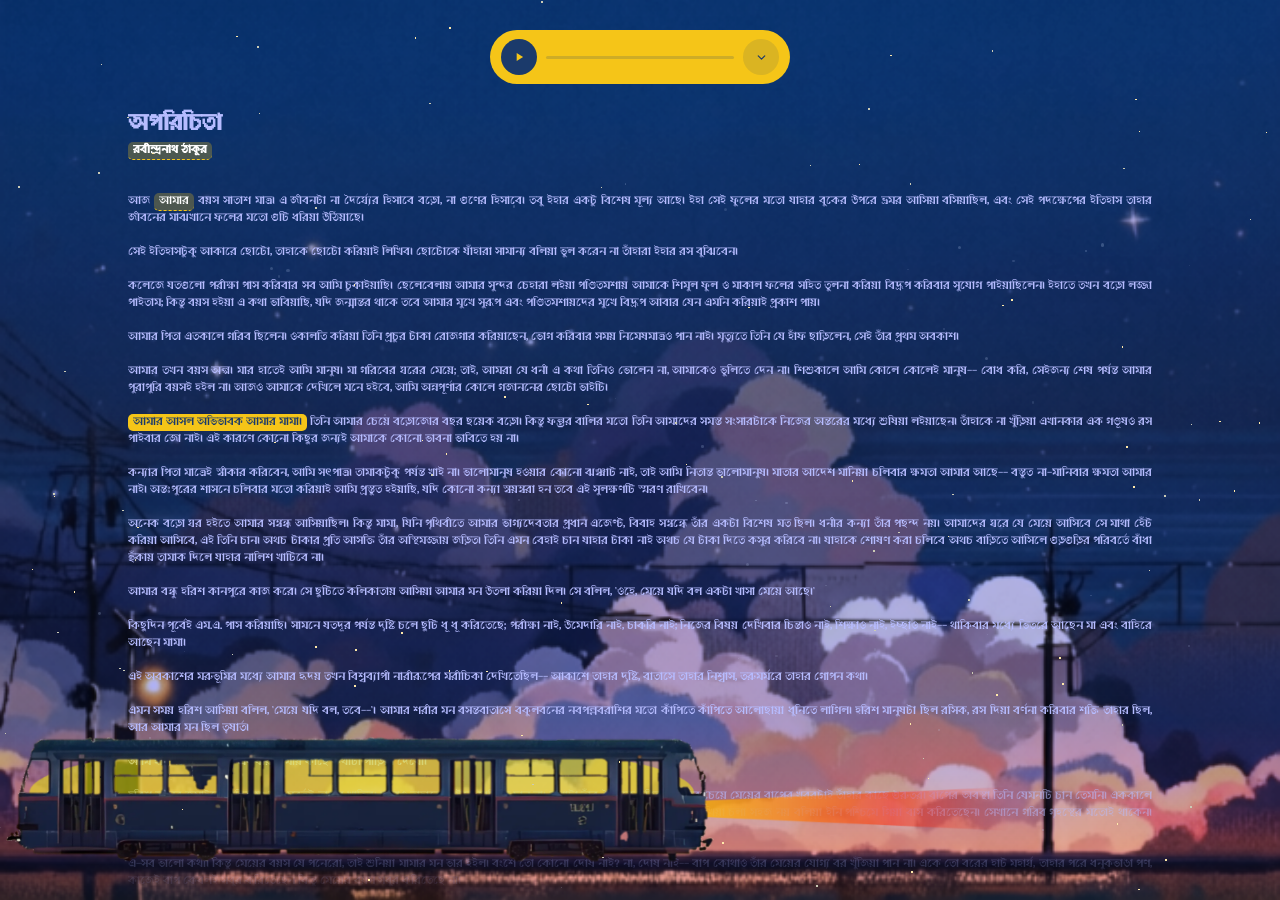
==== nddn.html @ 33e948c6 "updateA" ====
<!DOCTYPE html>
<html lang="en">

<head>
  <meta charset="UTF-8">
  <meta name="viewport" content="width=device-width, initial-scale=1.0">
  <title>Midnight Train</title>
  <link rel="stylesheet" href="cbbl.css">
  
  
  <style>
    * {
      -webkit-tap-highlight-color: transparent;
    }
    
    /* ── ISLAND ── */
    .island {
      position: fixed;
      z-index: 192939;
      width: 300px;
      background: #F5C518;
      border-radius: 28px;
      padding: 9px 11px;
      overflow: hidden;
      left: 50%;
      transform: translateX(-50%);
      margin-top: 30px;
    }
    
    .row {
      display: flex;
      align-items: center;
      gap: 9px;
    }
    
    .play-btn {
      width: 36px;
      height: 36px;
      border-radius: 50%;
      background: #1B3A6B;
      border: none;
      cursor: pointer;
      display: flex;
      align-items: center;
      justify-content: center;
      flex-shrink: 0;
      transition: transform 0.15s;
    }
    
    .play-btn:active {
      transform: scale(0.92);
    }
    
    .play-btn svg {
      width: 14px;
      height: 14px;
      fill: #F5C518;
    }
    
    .prog {
      flex: 1;
      cursor: pointer;
      padding: 8px 0;
    }
    
    .track {
      height: 3px;
      background: rgba(27, 58, 107, 0.18);
      border-radius: 999px;
      position: relative;
    }
    
    .fill {
      height: 100%;
      width: 0%;
      background: #1B3A6B;
      border-radius: 999px;
      position: relative;
      transition: width 0.1s linear;
    }
    
    .fill::after {
      content: '';
      position: absolute;
      right: -5px;
      top: 50%;
      transform: translateY(-50%);
      width: 10px;
      height: 10px;
      background: #1B3A6B;
      border-radius: 50%;
      opacity: 0;
      transition: opacity 0.2s;
    }
    
    .prog:hover .fill::after {
      opacity: 1;
    }
    
    .expand-btn {
      width: 36px;
      height: 36px;
      border-radius: 50%;
      background: rgba(27, 58, 107, 0.12);
      border: none;
      cursor: pointer;
      display: flex;
      align-items: center;
      justify-content: center;
      flex-shrink: 0;
      transition: background 0.2s;
    }
    
    .expand-btn:hover {
      background: rgba(27, 58, 107, 0.2);
    }
    
    .expand-btn svg {
      width: 13px;
      height: 13px;
      fill: none;
      stroke: #1B3A6B;
      stroke-width: 2.2;
      stroke-linecap: round;
      stroke-linejoin: round;
      transition: transform 0.45s cubic-bezier(0.4, 0, 0.2, 1);
    }
    
    .island.expanded .expand-btn svg {
      transform: rotate(180deg);
    }
    
    /* lyrics panel */
    .lyrics-panel {
      
      
      display: grid;
      grid-template-rows: 0fr;
      opacity: 0;
      margin-top: 0;
      transition:
        grid-template-rows 0.4s ease,
        opacity 0.35s ease,
        margin-top 0.4s ease;
    }
    
    .lyrics-panel-inner {
      overflow: hidden;
      text-align: center;
      
    }
    
    
    .island.expanded .lyrics-panel {
      grid-template-rows: 1fr;
      opacity: 1;
      margin-top: 12px;
      
    }
    
    .meta-row {
      display: flex;
      justify-content: space-between;
      align-items: baseline;
      margin-bottom: 10px;
    }
    
    .track-title {
      font-size: 12px;
      font-weight: 400;
      color: #1B3A6B;
      letter-spacing: 0.03em;
      max-width: 160px;
      white-space: nowrap;
      overflow: hidden;
      text-overflow: ellipsis;
    }
    
    .times {
      font-size: 10px;
      font-weight: 300;
      color: rgba(27, 58, 107, 0.5);
      letter-spacing: 0.04em;
      white-space: nowrap;
    }
    
    .sep {
      height: 1px;
      background: rgba(27, 58, 107, 0.14);
      margin-bottom: 11px;
    }
    
    .lyric-line {
      margin: 0;
      padding: 0;
      
      font-size: 12px;
      font-weight: 300;
      line-height: 1.25;
      color: rgba(27, 58, 107, 0.3);
      transition: color 0.3s, transform 0.3s;
    }
    
    .lyric-line.past {
      color: rgba(27, 58, 107, 0.5);
    }
    
    .lyric-line.active {
      color: #1B3A6B;
      font-weight: 400;
      transform: translateX(3px);
    }
  </style>
  
  
  <style>
    ::selection {
      background: yellow;
      /* highlight background color */
      color: blue;
      z-index: 6666666;
      /* selected text color */
    }
    
    * {
      scrollbar-width: none;
      /* Firefox */
      -ms-overflow-style: none;
      /* Old Edge */
    }
    
    *::-webkit-scrollbar {
      display: none;
      /* Chrome, Safari, Edge */
    }
    
    
    @font-face {
      font-family: 'nor';
      src: url('nor.ttf') format('truetype');
      font-weight: normal;
      font-style: normal;
    }
    
    @font-face {
      font-family: 'itl';
      src: url('itl.ttf') format('truetype');
      font-weight: normal;
      font-style: normal;
    }
    
    * {
      margin: 0;
      padding: 0;
      box-sizing: border-box;
    }
    
    html,
    body {
      font-family: "nor";
      width: 100%;
      height: 100%;
      overflow: scroll;
      background: url('scene.png') bottom center / cover no-repeat;
      
    }
    
    
    
    /* Dreamy overlay layers */
    .dream-veil {
      position: fixed;
      inset: 0;
      background: linear-gradient(to bottom, blue 80%, red);
      opacity: 0.3;
      mix-blend-mode: darken;
      pointer-events: none;
      z-index: 1;
      
    }
    
    
    
    
    
    
    .moon-glow {
      position: fixed;
      bottom: 62%;
      right: 3%;
      width: 180px;
      height: 180px;
      border-radius: 50%;
      background: radial-gradient(circle, 0%, rgba(200, 220, 255, 0.07) 50%, transparent 75%);
      animation: moonPulse 4s ease-in-out infinite;
      pointer-events: none;
      z-index: 2;
      b
    }
    
    @keyframes moonPulse {
      
      0%,
      100% {
        transform: scale(1);
        opacity: 0.8;
      }
      
      50% {
        transform: scale(1.12);
        opacity: 1;
      }
    }
    
    /* ── FIREFLIES ─────────────────────────────────────────────── */
    .firefly-layer {
      position: fixed;
      inset: 0;
      z-index: 3;
      pointer-events: none;
    }
    
    .firefly {
      position: absolute;
      width: 1.5px;
      height: 1.5px;
      image-rendering: pixelated;
      animation:
        fireflyBlink var(--blink-dur, 2s) var(--blink-delay, 0s) ease-in-out infinite,
        fireflyDrift var(--drift-dur, 20s) var(--drift-delay, 0s) linear infinite;
    }
    
    @keyframes fireflyBlink {
      
      0%,
      100% {
        opacity: 0;
      }
      
      50% {
        opacity: var(--max-alpha, 0.9);
      }
    }
    
    @keyframes fireflyDrift {
      0% {
        transform: translate(0, 0);
      }
      
      25% {
        transform: translate(var(--dx1, 64px), var(--dy1, -12px));
      }
      
      50% {
        transform: translate(var(--dx2, -40px), var(--dy2, 20px));
      }
      
      75% {
        transform: translate(var(--dx3, 96px), var(--dy3, 8px));
      }
      
      100% {
        transform: translate(0, 0);
      }
    }
    
    /* ── DUST MOTES ────────────────────────────────────────────── */
    .mote-layer {
      position: fixed;
      inset: 0;
      z-index: 2;
      pointer-events: none;
    }
    
    .mote {
      position: absolute;
      border-radius: 50%;
      background: rgba(200, 220, 255, var(--base-alpha, 0.18));
      animation:
        moteRise var(--rise-dur, 18s) var(--rise-delay, 0s) linear infinite,
        moteSway var(--sway-dur, 5s) var(--sway-delay, 0s) ease-in-out infinite,
        moteFade var(--fade-dur, 4s) var(--fade-delay, 0s) ease-in-out infinite;
    }
    
    @keyframes moteRise {
      from {
        transform: translateY(0);
      }
      
      to {
        transform: translateY(calc(-1 * var(--rise-dist, 100vh)));
      }
    }
    
    @keyframes moteSway {
      
      0%,
      100% {
        margin-left: 0;
      }
      
      50% {
        margin-left: var(--sway-amp, 6px);
      }
    }
    
    @keyframes moteFade {
      
      0%,
      100% {
        opacity: 0.15;
      }
      
      50% {
        opacity: var(--max-alpha, 0.35);
      }
    }
    
    
    .xyz {
      color: #B6BCFF;
      z-index: 2;
      position: fixed;
      overflow: scroll;
      width: 80%;
      margin: auto;
      height: calc(100vh - 40px);
      font-weight: lighter;
      text-align: justify;
      font-size: 12px;
      bottom: 0%;
      left: 50%;
      transform: translateX(-50%);
      
      
      
      -webkit-mask-image: linear-gradient(to bottom, #DADAFF 80%, #DADAFF00);
      mask-image: linear-gradient(to bottom, #DADAFF 80%, #DADAFF00);
      /*
      background: linear-gradient(to bottom, #DADAFF 80%, #DADAFF00);
      
 
      background-attachment: fixed;
      
      -webkit-background-clip: text;
      -webkit-text-fill-color: transparent;
      */
    }
    
    
    span.highlight {
      background: #F5C518;
      color: #1B3A6B;
      padding: 0px 5px 0px 5px;
      border-radius: 5px;
    }
    
    
    
    .train {
      position: fixed;
      /* important: relative to screen */
      z-index: 3;
      bottom: 0.3%;
      
      
      pointer-events: none;
      width: 80vw;
      
      animation: moveAcross 7.5s ease-in infinite;
      animation-delay: 0s;
      
      
      
    }
    
    
    
    
    /* animation */
    @keyframes moveAcross {
      0% {
        /*  left: 0%;*/
        transform: translateX(-100vw);
      }
      
      100% {
        /*   left: 100%;*/
        transform: translateX(100vw);
      }
    }
    
    
    #track {
      width: 100vw;
      position: fixed;
      bottom: 0px;
      pointer-events: none;
      
    }
    
    #char_img_left {
      filter: drop-shadow(0px 0px 10px white);
      
      
      position: fixed;
      z-index: 999999;
      width: 150px;
      top: 60%;
      left: -100px;
      
      transition: left 0.5s ease;
    }
    
    #char_img_left.show {
      left: 0px;
    }
    
    .cbbl {
      position: fixed;
      z-index: 999999984;
      width: 80vw;
      height: 100px;
      left: 50%;
      transform: translateX(-50%);
      bottom: 30%;
      transition: 0.5s all ease;
      opacity: 00;
      pointer-events: none;
    }
    
    .cbbl.show {
      opacity: 1;
      bottom: 42.5%;
      pointer-events: auto;
    }
    
    .cbbl div {
      text-align: justify;
      font-size: 12.5px;
      line-height: 1.25;
      height: 100%;
      overflow: scroll;
      padding: 10px;
    }
    
    
    
    span.char {
      background: #F5C51844;
      color: white;
      padding: 0px 5px;
      border-radius: 5px;
      border-bottom: 1px dashed #F5C518;
      transition: 0.25s all ease;
    }
    
    span.char:hover {
      background: #F5C51888;
      
    }
  </style>
</head>

<body>
  
  <div class="island" id="island">
    <div class="row">
      <button class="play-btn" id="playBtn">
        <svg viewBox="0 0 24 24" id="playIcon">
          <path d="M8 5v14l11-7z" />
        </svg>
      </button>
      <div class="prog" id="prog">
        <div class="track">
          <div class="fill" id="fill"></div>
        </div>
      </div>
      <button class="expand-btn" id="expandBtn">
        <svg viewBox="0 0 24 24">
          <polyline points="6 9 12 15 18 9" />
        </svg>
      </button>
    </div>
    
    <div class="lyrics-panel">
      <div class="lyrics-panel-inner">
        <div class="meta-row">
          <span class="track-title" id="trackTitle">অপরিচিতা তুমি</span>
          <span class="times"><span id="timeCurrent">0:00</span> / <span id="timeTotal">0:00</span></span>
        </div>
        <div class="sep"></div>
        
        <div class="lyric-line" data-time="23">এই ব্যস্ত ভিড়ে, অচেনা এক মুখ,</div>
        <div class="lyric-line" data-time="29">ভিড় ঠেলে হেঁটে যাওয়া, হালকা রোদ্দুর।</div>
        <div class="lyric-line" data-time="34">চায়ের কাপে ধোঁয়া, জানালার ওপারে,</div>
        <div class="lyric-line" data-time="39">কার সাথে কথা বলো, চেনা কি আদরে?</div>
        
        <div class="lyric-line" data-time="44">পথ চলতে চোখে পড়া, একজোড়া চোখ,</div>
        <div class="lyric-line" data-time="50">নাম না জানা কারোর, থাকুক না শোক।</div>
        <div class="lyric-line" data-time="55">অপরিচিতা তুমি, অজানা সে সুর,</div>
        <div class="lyric-line" data-time="59">তবু কেন মনে হয়, কত কাছে দূর?</div>
        
        <div class="lyric-line" data-time="64">হয়তো বা দেখা হবে, অন্য কোনো ক্ষণে,</div>
        <div class="lyric-line" data-time="69">এই শহরের ভিড়ে, চেনা আলাপনে।</div>
        <div class="lyric-line" data-time="99">অপরিচিতা তুমি, অজানা সে সুর,</div>
        <div class="lyric-line" data-time="104">তবু কেন মনে হয়, কত কাছে দূর?</div>
        
        <div class="lyric-line" data-time="109">হাতের ব্যাগে তোমার, পুরোনো সে বই,</div>
        <div class="lyric-line" data-time="113">কোন লেখকের স্বপ্নে, তুমিও কি সই?</div>
        <div class="lyric-line" data-time="118">হঠাৎ বাসের ব্রেক, কাঁধ ছুঁয়ে যায়,</div>
        <div class="lyric-line" data-time="123">অজান্তে হাসি ফোটে, চেনা ভাবনায়।</div>
        
        <div class="lyric-line" data-time="129">সময় থমকে আছে, এইটুকু শুধু,</div>
        <div class="lyric-line" data-time="133">নীরবতার ভাষায়, গড়েছো কি জাদু?</div>
        <div class="lyric-line" data-time="138">ভিড় সরে যায়, তুমিও হারাও,</div>
        <div class="lyric-line" data-time="144">হয়তো বা মনে মনে, গান গেয়ে যাও।</div>
        
        <div class="lyric-line" data-time="155">তবুও কি রেশ থাকে, ওই চোখে চোখে?</div>
        <div class="lyric-line" data-time="164">অচেনা এ গল্প, থাক না আলোকে।</div>
        <div class="lyric-line" data-time="">থাক না আলোকে... (অচেনা এ গল্প)।</div>
        <h1>~</h1>
      </div>
    </div>
  </div>
  
  <audio autoplay id="audio" src="/musics/oporichita/bhirer_majhe_ochena.mp3"></audio>
  
  <div class="cbbl" id="char_msg_a">
    <div>
      HDI হররোজ মনে হয় না তুমি এমন আমার মনে
      
      আমি নজরুল ইসলাম, আমার দিয়ে দিন পর দিন পর দিন কোনো ধরে নিয়ে কথা আমি আমার জন্য মনে হয় মনে হয় না তুমি এমন আমার মনে জন্য খায় না এটা কেন এমন পানি যে থেকে শুরু বের হবা পারে এমন হাদি
    </div>
  </div>
  
  <img src="" alt="" id="char_img_left" />
  
  
  <img src="/images/oporichita/track.png" alt="" id="track" />
  <img src="train.png" class="train" />
  <div class="xyz">
    <br><br><br><br>
    <h1>অপরিচিতা</h1>
    <h4><span onclick="toggleImg(this,'rabindranath_tagore')" class="char">রবীন্দ্রনাথ ঠাকুর</span></h4>
    <br><br>
    <p>
      আজ <span onclick="toggleImg(this,'anupom')" class="char">আমার</span> বয়স সাতাশ মাত্র। এ জীবনটা না দৈর্ঘ্যের হিসাবে বড়ো, না গুণের হিসাবে। তবু ইহার একটু বিশেষ মূল্য আছে। ইহা সেই ফুলের মতো যাহার বুকের উপরে ভ্রমর আসিয়া বসিয়াছিল, এবং সেই পদক্ষেপের ইতিহাস তাহার জীবনের মাঝখানে ফলের মতো গুটি ধরিয়া উঠিয়াছে।
      <br><br>
      
      সেই ইতিহাসটুকু আকারে ছোটো, তাহাকে ছোটো করিয়াই লিখিব। ছোটোকে যাঁহারা সামান্য বলিয়া ভুল করেন না তাঁহারা ইহার রস বুঝিবেন।
      <br><br>
      কলেজে যতগুলো পরীক্ষা পাস করিবার সব আমি চুকাইয়াছি। ছেলেবেলায় আমার সুন্দর চেহারা লইয়া পণ্ডিতমশায় আমাকে শিমুল ফুল ও মাকাল ফলের সহিত তুলনা করিয়া বিদ্রূপ করিবার সুযোগ পাইয়াছিলেন। ইহাতে তখন বড়ো লজ্জা পাইতাম; কিন্তু বয়স হইয়া এ কথা ভাবিয়াছি, যদি জন্মান্তর থাকে তবে আমার মুখে সুরূপ এবং পণ্ডিতমশায়দের মুখে বিদ্রূপ আবার যেন এমনি করিয়াই প্রকাশ পায়।
      <br><br>
      আমার পিতা এতকালে গরিব ছিলেন। ওকালতি করিয়া তিনি প্রচুর টাকা রোজগার করিয়াছেন, ভোগ করিবার সময় নিমেষমাত্রও পান নাই। মৃত্যুতে তিনি যে হাঁফ ছাড়িলেন, সেই তাঁর প্রথম অবকাশ।
      <br><br>
      আমার তখন বয়স অল্প। মার হাতেই আমি মানুষ। মা গরিবের ঘরের মেয়ে; তাই, আমরা যে ধনী এ কথা তিনিও ভোলেন না, আমাকেও ভুলিতে দেন না। শিশুকালে আমি কোলে কোলেই মানুষ-- বোধ করি, সেইজন্য শেষ পর্যন্ত আমার পুরাপুরি বয়সই হইল না। আজও আমাকে দেখিলে মনে হইবে, আমি অন্নপূর্ণার কোলে গজাননের ছোটো ভাইটি।
      <br><br>
      <span class="highlight">আমার আসল অভিভাবক আমার মামা।</span> তিনি আমার চেয়ে বড়োজোর বছর ছয়েক বড়ো। কিন্তু ফল্গুর বালির মতো তিনি আমাদের সমস্ত সংসারটাকে নিজের অন্তরের মধ্যে শুষিয়া লইয়াছেন। তাঁহাকে না খুঁড়িয়া এখানকার এক গণ্ডূষও রস পাইবার জো নাই। এই কারণে কোনো কিছুর জন্যই আমাকে কোনো ভাবনা ভাবিতে হয় না।
      <br><br>
      কন্যার পিতা মাত্রেই স্বীকার করিবেন, আমি সৎপাত্র। তামাকটুকু পর্যন্ত খাই না। ভালোমানুষ হওয়ার কোনো ঝঞ্ঝাট নাই, তাই আমি নিতান্ত ভালোমানুষ। মাতার আদেশ মানিয়া চলিবার ক্ষমতা আমার আছে-- বস্তুত না-মানিবার ক্ষমতা আমার নাই। অন্তঃপুরের শাসনে চলিবার মতো করিয়াই আমি প্রস্তুত হইয়াছি, যদি কোনো কন্যা স্বয়ম্বরা হন তবে এই সুলক্ষণটি স্মরণ রাখিবেন।
      <br><br>
      অনেক বড়ো ঘর হইতে আমার সম্বন্ধ আসিয়াছিল। কিন্তু মামা, যিনি পৃথিবীতে আমার ভাগ্যদেবতার প্রধান এজেণ্ট, বিবাহ সম্বন্ধে তাঁর একটা বিশেষ মত ছিল। ধনীর কন্যা তাঁর পছন্দ নয়। আমাদের ঘরে যে মেয়ে আসিবে সে মাথা হেঁট করিয়া আসিবে, এই তিনি চান। অথচ টাকার প্রতি আসক্তি তাঁর অস্থিমজ্জায় জড়িত। তিনি এমন বেহাই চান যাহার টাকা নাই অথচ যে টাকা দিতে কসুর করিবে না। যাহাকে শোষণ করা চলিবে অথচ বাড়িতে আসিলে গুড়গুড়ির পরিবর্তে বাঁধা হুঁকায় তামাক দিলে যাহার নালিশ খাটিবে না।
      <br><br>
      আমার বন্ধু হরিশ কানপুরে কাজ করে। সে ছুটিতে কলিকাতায় আসিয়া আমার মন উতলা করিয়া দিল। সে বলিল, 'ওহে, মেয়ে যদি বল একটা খাসা মেয়ে আছে।'
      <br><br>
      কিছুদিন পূর্বেই এম.এ. পাস করিয়াছি। সামনে যতদূর পর্যন্ত দৃষ্টি চলে ছুটি ধূ ধূ করিতেছে; পরীক্ষা নাই, উমেদারি নাই, চাকরি নাই; নিজের বিষয় দেখিবার চিন্তাও নাই, শিক্ষাও নাই, ইচ্ছাও নাই-- থাকিবার মধ্যে ভিতরে আছেন মা এবং বাহিরে আছেন মামা।
      <br><br>
      এই অবকাশের মরুভূমির মধ্যে আমার হৃদয় তখন বিশ্বব্যাপী নারীরূপের মরীচিকা দেখিতেছিল-- আকাশে তাহার দৃষ্টি, বাতাসে তাহার নিশ্বাস, তরুমর্মরে তাহার গোপন কথা।
      <br><br>
      এমন সময় হরিশ আসিয়া বলিল, 'মেয়ে যদি বল, তবে--'। আমার শরীর মন বসন্তবাতাসে বকুলবনের নবপল্লবরাশির মতো কাঁপিতে কাঁপিতে আলোছায়া ধুনিতে লাগিল। হরিশ মানুষটা ছিল রসিক, রস দিয়া বর্ণনা করিবার শক্তি তাহার ছিল, আর আমার মন ছিল তৃষার্ত।
      <br><br>
      আমি হরিশকে বলিলাম, 'একবার মামার কাছে কথাটা পাড়িয়া দেখো।'
      <br><br>
      হরিশ আসর জমাইতে অদ্বিতীয়। তাই সবর্ত্রই তাহার খাতির। মামাও তাহাকে পাইলে ছাড়িতে চান না। কথাটা তাঁর বৈঠকে উঠিল। মেয়ের চেয়ে মেয়ের বাপের খবরটাই তাঁহার কাছে গুরুতর। বাপের অবস্থা তিনি যেমনটি চান তেমনি। এককালে ইহাদের বংশে লক্ষ্মীর মঙ্গলঘট ভরা ছিল। এখন তাহা শূন্য বলিলেই হয়, অথচ তলায় সামান্য কিছু বাকি আছে। দেশে বংশমর্যাদা রাখিয়া চলা সহজ নয় বলিয়া ইনি পশ্চিমে গিয়া বাস করিতেছেন। সেখানে গরিব গৃহস্থের মতোই থাকেন। একটি মেয়ে ছাড়া তাঁর আর নাই। সুতরাং তাহারই পশ্চাতে লক্ষ্মীর ঘটটি একবারে উপুড় করিয়া দিতে দ্বিধা হইবে না।
      <br><br>
      এ-সব ভালো কথা। কিন্তু মেয়ের বয়স যে পনেরো, তাই শুনিয়া মামার মন ভার হইল। বংশে তো কোনো দোষ নাই? না, দোষ নাই-- বাপ কোথাও তাঁর মেয়ের যোগ্য বর খুঁজিয়া পান না। একে তো বরের হাট মহার্ঘ, তাহার পরে ধনুকভাঙা পণ, কাজেই বাপ কেবলই সবুর করিতেছেন কিন্তু মেয়ের বয়স সবুর করিতেছে না।
      <br><br>
      যাই হোক, হরিশের সরস রসনার গুণ আছে। মামার মন নরম হইল। বিবাহের ভূমিকা-অংশটা নির্বিঘ্নে সমাধা হইয়া গেল। কলিকাতার বাহিরে বাকি যে পৃথিবীটা আছে সমস্তটাকেই মামা আণ্ডামান দ্বীপের অন্তর্গত বলিয়া জানেন। জীবনে একবার বিশেষ কাজে তিনি কোন্নগর পর্যন্ত গিয়াছিলেন। মামা যদি মনু হইতেন তবে তিনি হাবড়ার পুল বার হওয়াটাকে তাঁহার সংহিতায় একেবারে নিষেধ করিয়া দিতেন। মনের মধ্যে ইচ্ছা ছিল, নিজের চোখে মেয়ে দেখিয়া আসিব। সাহস করিয়া প্রস্তাব করিতে পারিলাম না।
      <br><br>
      কন্যাকে আশীর্বাদ করিবার জন্য যাহাকে পাঠানো হইল সে আমাদের বিনুদাদা, আমার পিস্‌তুতো ভাই। তাহার মত, রুচি এবং দক্ষতার 'পরে আমি ষোল-আনা নির্ভর করিতে পারি। বিনুদা ফিরিয়া আসিয়া বলিলেন, 'মন্দ নয় হে! খাঁটি সোনা বটে।'
      <br><br>
      বিনুদাদার ভাষাটা অত্যন্ত আঁট। যেখানে আমরা বলি 'চমৎকার', সেখানে তিনি বলেন 'চলনসই'। অতএব বুঝিলাম, আমরা ভাগ্যে প্রজাপতির সঙ্গে পঞ্চশরের কোনো বিরোধ নাই।
    </p>
    
  </div>
  
  
  
  
  <div class="dream-veil"></div>
  <div class="moon-glow"></div>
  
  <!-- CSS fireflies -->
  <div class="firefly-layer" id="fireflyLayer"></div>
  
  <!-- CSS dust motes -->
  <div class="mote-layer" id="moteLayer"></div>
  
  <script>
    // ── FIREFLIES ─────────────────────────────────────────────────────
    const palette = [
      '#CBCBB5', '#CBCBB5', '#FFE9A9', '#FFE9A9'
    ];
    
    const fireflyLayer = document.getElementById('fireflyLayer');
    
    for (let i = 0; i < 100; i++) {
      const el = document.createElement('div');
      el.className = 'firefly';
      
      const x = (Math.random() * 100).toFixed(2) + '%';
      const y = (Math.random() * 100).toFixed(2) + '%';
      const color = palette[Math.floor(Math.random() * palette.length)];
      const blinkDur = (1 + Math.random() * 2).toFixed(2) + 's';
      const blinkDel = (Math.random() * 4).toFixed(2) + 's';
      const driftDur = (15 + Math.random() * 20).toFixed(1) + 's';
      const driftDel = (Math.random() * 10).toFixed(2) + 's';
      const maxAlpha = (0.5 + Math.random() * 0.5).toFixed(2);
      
      // Small random drift offsets so each firefly wanders differently
      const dx1 = ((Math.random() - 0.5) * 30).toFixed(1) + 'px';
      const dy1 = ((Math.random() - 0.5) * 30).toFixed(1) + 'px';
      const dx2 = ((Math.random() - 0.5) * 30).toFixed(1) + 'px';
      const dy2 = ((Math.random() - 0.5) * 30).toFixed(1) + 'px';
      const dx3 = ((Math.random() - 0.5) * 30).toFixed(1) + 'px';
      const dy3 = ((Math.random() - 0.5) * 30).toFixed(1) + 'px';
      
      el.style.cssText = `
        left: ${x}; top: ${y};
        background: ${color};
        --blink-dur: ${blinkDur}; --blink-delay: ${blinkDel};
        --drift-dur: ${driftDur}; --drift-delay: ${driftDel};
        --max-alpha: ${maxAlpha};
        --dx1:${dx1}; --dy1:${dy1};
        --dx2:${dx2}; --dy2:${dy2};
        --dx3:${dx3}; --dy3:${dy3};
      `;
      
      fireflyLayer.appendChild(el);
    }
    
    // ── DUST MOTES ────────────────────────────────────────────────────
    const moteLayer = document.getElementById('moteLayer');
    
    for (let i = 0; i < 50; i++) {
      const el = document.createElement('div');
      el.className = 'mote';
      
      const x = (Math.random() * 100).toFixed(2) + '%';
      const y = (20 + Math.random() * 80).toFixed(2) + '%'; // start scattered
      const size = (1 + Math.random() * 2.4).toFixed(1) + 'px';
      const riseDur = (12 + Math.random() * 20).toFixed(1) + 's';
      const riseDel = (Math.random() * 15).toFixed(2) + 's';
      const swayDur = (3 + Math.random() * 5).toFixed(1) + 's';
      const swayDel = (Math.random() * 3).toFixed(2) + 's';
      const swayAmp = ((Math.random() - 0.5) * 14).toFixed(1) + 'px';
      const fadeDur = (2 + Math.random() * 4).toFixed(1) + 's';
      const fadeDel = (Math.random() * 3).toFixed(2) + 's';
      const baseAlpha = (0.1 + Math.random() * 0.15).toFixed(2);
      const maxAlpha = (parseFloat(baseAlpha) + 0.1 + Math.random() * 0.15).toFixed(2);
      const riseDist = (50 + Math.random() * 80).toFixed(0) + 'vh';
      
      el.style.cssText = `
        left: ${x}; top: ${y};
        width: ${size}; height: ${size};
        --base-alpha: ${baseAlpha};
        --max-alpha: ${maxAlpha};
        --rise-dur: ${riseDur}; --rise-delay: ${riseDel};
        --sway-dur: ${swayDur}; --sway-delay: ${swayDel}; --sway-amp: ${swayAmp};
        --fade-dur: ${fadeDur}; --fade-delay: ${fadeDel};
        --rise-dist: ${riseDist};
      `;
      
      moteLayer.appendChild(el);
    }
    
    
    
    // ── FIRE / MOTES (unchanged part omitted for brevity) ──
    // keep your firefly + mote generation code as-is above this section
    // ─────────────────────────────────────────────
    // CHARACTER + SPRITE ENGINE STATE
    // ─────────────────────────────────────────────
    
    let character = "kallani";
    let i = 0;
    
    const img = document.getElementById("char_img_left");
    
    let timer = null;
    let switching = false;
    let y = 0;
    
    
    // ─────────────────────────────────────────────
    // SPRITE ANIMATION LOOP (FIXED)
    // ─────────────────────────────────────────────
    
    function play() {
      const sequence = [
        { src: `/characters/${character}/a.png`, time: 2000 },
        { src: `/characters/${character}/b.png`, time: 150 },
        { src: `/characters/${character}/c.png`, time: 150 },
        { src: `/characters/${character}/b.png`, time: 150 }
      ];
      
      img.src = sequence[i].src;
      
      const delay = sequence[i].time;
      
      i = (i + 1) % sequence.length;
      
      timer = setTimeout(play, delay);
    }
    
    function restartAnimation() {
      clearTimeout(timer);
      i = 0;
      play();
    }
    
    
    // start animation
    play();
    
    
    // ─────────────────────────────────────────────
    // SMOOTH CHARACTER SWITCH (EXIT → SWAP → ENTER)
    // ─────────────────────────────────────────────
    let xxx = document.getElementById('char_msg_a')
    
    function toggleImg(el, src) {
      if (switching) return;
      switching = true;
      
      const imgEl = document.getElementById("char_img_left");
      
      // send character OUT
      imgEl.classList.remove("show");
      xxx.classList.remove("show");
      
      // wait for exit animation
      setTimeout(() => {
        
        // swap character ONLY after exit
        character = src;
        
        // restart sprite animation
        restartAnimation();
        //
        if (src == "rabindranath_tagore") {
          xxx.innerHTML = `<div>আমার নাম রবীন্দ্রনাথ ঠাকুর।আমার জন্ম ১৮৬১ খ্রিষ্টাব্দের ৭ই মে(১২৬৮ বঙ্গাব্দের ২৫শে বৈশাখ) কলকাতার জোড়াসাকোর ঠাকুর পরিবারে। আমার পিতা দেবেন্দ্রনাথ ঠাকুর,  মাতা সারদা দেবী। বিশ্বকবি অভিধায় সম্ভাষিত আমি।
আমিই বাংলা সাহিত্যের প্রথম সার্থক ছোটগল্প রচয়িতা এবং বাংলা ছােটগল্পের শ্রেষ্ঠ শিল্পী। আমার লেখনীতেই বাংলা
ছােটগল্পের উদ্ভব, বিকাশ ও সমৃদ্ধি ঘটেছে। বলা হয়ে থাকে আমার ছােটগল্প বিশ্বসাহিত্যের শ্রেষ্ঠ ছোটগল্পগুলাের সমতুল্য। ১২৮৪
বঙ্গাব্দে মাত্র ষােল বছর বয়সে "ভিখারিনী" গল্প রচনার মাধ্যমে ছােটগল্প লেখক হিসেবে আমার আত্মপ্রকাশ ঘটে।
এর পর থেকে জীবনের প্রায় শেষ দিন পর্যন্ত দীর্ঘ ছৌষট্টি বছরে আমি অখণ্ড 'গল্পগুচ্ছে' সংকলিত ৯৫টি ছোটগল্প
রচনা করেছি। এর বাইরে 'সে', 'গল্পসল্প' এবং 'লিপিকা' গ্রন্থে আমার আরও গল্প সংকলিত হয়েছে।
আমার রচিত সর্বশেষ গল্পটির নাম 'মুসলমানীর গল্প'।
পারিবারিক জমিদারি তদারকির সূত্রে কুষ্টিয়ার শিলাইদহে বসবাসের কালপর্বই আমার ছােটগল্প রচনার স্বর্ণযূগ।
'সোনার তরী' কাব্যের শ্রেষ্ঠ কবিতাগুলোও আমি একই সময়ে রচনা করেছি। প্রকৃতির পটে জীবনকে স্থাপন করে
জীবনের গীতময় বিশ্বজনীন প্রকাশই আমার গল্পের শ্রেষ্ঠ সম্পদ। তবে বিশ শতকে রচিত গল্পে প্রকৃতি ও গীতময়তার
স্থলে আমি বাস্তবতাই প্রাধান্য দিয়েছি। গল্পকার হিসেবে আমি যেমন বরেণ্য, ঔপন্যাসিক হিসেবেও বাংলা সাহিত্যে আমার
স্থান সুনির্দিষ্ট । আমার রচিত উপন্যাসগুলোর মধ্যে 'চোখের বালি','গােরা', 'চতুরঙ্গ','ঘরে-বাইরে','শেষের কবিতা',
'যােগাযােগ' বাংলা উপন্যাসের শ্রেষ্ঠ নিদর্শন হিসেবে ধরা হয়। নাটক রচনার ক্ষেত্রেও আমার শ্রেষ্ঠত্ব অবিসংবাদিত। আমার রচিত
নাটকগুলাের মধ্যে বিশেষভাবে উল্লেখযাগ্য হলো : 'রাজা', 'আচলায়তন','ডাকঘর', 'মুক্তধারা' , 'রক্তকরবী'।
১৯৪১ খ্রিষ্টব্দের ৭ই আগস্ট (১৩৪৮ বঙ্গাব্দের ২২শে শ্রাবণ) জোড়াসাঁকোর ঠাকুরবাড়িতে আমার জীবনাবসান ঘটে।</div>`;
        } else if (src == "anupom") {
          xxx.innerHTML = "<div>hello</div>"
        }
        // bring new character IN
        imgEl.classList.add("show");
        xxx.classList.add("show");
        switching = false;
        
      }, 500); // must match CSS transition duration
    }
    
    ////audio player
    
    
    const audio = document.getElementById('audio');
    // const fileInput  = document.getElementById('fileInput');
    //const fileName   = document.getElementById('fileName');
    const island = document.getElementById('island');
    const playBtn = document.getElementById('playBtn');
    const playIcon = document.getElementById('playIcon');
    const fill = document.getElementById('fill');
    const prog = document.getElementById('prog');
    const expandBtn = document.getElementById('expandBtn');
    //  const trackTitle = document.getElementById('trackTitle');
    const timeCurrent = document.getElementById('timeCurrent');
    const timeTotal = document.getElementById('timeTotal');
    const lines = document.querySelectorAll('.lyric-line');
    
    const PLAY = 'M8 5v14l11-7z';
    const PAUSE = 'M6 19h4V5H6v14zm8-14v14h4V5h-4z';
    
    function fmt(s) {
      if (!s || isNaN(s)) return '0:00';
      return `${Math.floor(s/60)}:${String(Math.floor(s%60)).padStart(2,'0')}`;
    }
    
    
    // Duration ready
    audio.addEventListener('loadedmetadata', () => {
      timeTotal.textContent = fmt(audio.duration);
    });
    
    // Play / pause
    playBtn.addEventListener('click', () => {
      if (!audio.src) return;
      if (audio.paused) {
        audio.play();
        playIcon.querySelector('path').setAttribute('d', PAUSE);
      } else {
        audio.pause();
        playIcon.querySelector('path').setAttribute('d', PLAY);
      }
    });
    
    audio.addEventListener('ended', () => {
      playIcon.querySelector('path').setAttribute('d', PLAY);
    });
    
    // Sync progress bar & time
    
    audio.addEventListener('timeupdate', () => {
      if (!audio.duration) return;
      const pct = (audio.currentTime / audio.duration) * 100;
      fill.style.width = pct + '%';
      timeCurrent.textContent = fmt(audio.currentTime);
      
      // Sync lyric highlight
      const idx = Math.floor((pct / 100) * lines.length);
      lines.forEach((l, i) => {
        l.classList.remove('active', 'past');
        if (i < idx) l.classList.add('past');
        else if (i === idx) l.classList.add('active');
      });
    });
   
   /*
    audio.addEventListener('timeupdate', () => {
      if (!audio.duration) return;
      
      const current = audio.currentTime;
      
      let activeIndex = -1;
      
      lines.forEach((line, i) => {
        const t = parseFloat(line.dataset.time);
        
        if (current >= t) {
          activeIndex = i;
        }
      });
      
      lines.forEach((line, i) => {
        line.classList.remove('active', 'past');
        
        if (i < activeIndex) line.classList.add('past');
        if (i === activeIndex) line.classList.add('active');
      });
    });
    
    */
    
    // Seek on click
    prog.addEventListener('click', e => {
      if (!audio.duration) return;
      const r = prog.getBoundingClientRect();
      audio.currentTime = Math.max(0, Math.min(1, (e.clientX - r.left) / r.width)) * audio.duration;
    });
    
    // Expand
    expandBtn.addEventListener('click', () => island.classList.toggle('expanded'));
    
    
    
    document.addEventListener("click", (e) => {
      
      
      audio.play();
      playIcon.querySelector('path').setAttribute('d', PAUSE);
      
      
      
    }, { once: true });
  </script>
</body>

</html>
---- cbbl.css ----
.cbbl {
  position: fixed;
  display: inline-block;
  
 
  background-color: #F1C190;
  color: #2B283B;
  
  box-shadow: 0 -3px #F1C190, 0 -6px #2B283B, 3px 0 #F1C190, 3px -3px #2B283B, 6px 0 #2B283B, 0 3px #F1C190, 0 6px #2B283B, -3px 0 #F1C190, -3px 3px #2B283B, -6px 0 #2B283B, -3px -3px #2B283B, 3px 3px #2B283B, 3px 9px #D1816A, 6px 6px #D1816A, 9px 3px #D1816A;
  
  box-sizing: border-box;
}
.cbbl::before,
.cbbl::after {
  content: '';
  display: block;
  position: absolute;
  box-sizing: border-box;
  left: 20%;
}
.cbbl::after {
  background: #F1C190;
  width: 9px;
  height: 3px;
  bottom: -14px;
  margin-left: 0px;
  
  box-shadow: -3px 0 #2B283B, 3px 0 #2B283B, -3px 3px #F1C190, -6px 3px #2B283B, 0px 3px #2B283B, 3px 3px #D1816A, -6px 6px #2B283B, -3px 6px #2B283B, 0px 6px #D1816A, -3px 9px #D1816A;
  
}
.cbbl::before {
  width: 15px;
  height: 8px;
  background: #F1C190 ;
  bottom: -11px;
  border-left: 3px solid #2B283B;
  border-right: 3px solid #2B283B;
}


.cbbl.-up {
  margin: 29px 9px 10px 6px;
}
.cbbl.-up::before {
  top: -11px;
  bottom: auto;
}
.cbbl.-up::after {
  top: -14px;
  bottom: auto;
  box-shadow: -3px 0 #2B283B, 3px 0 #2B283B, 3px -3px #fff, 0px -3px #2B283B, 6px -3px #2B283B, 3px -6px #2B283B, 6px -6px #2B283B;
}
.cbbl.-up.-hover:hover::after {
  box-shadow: -3px 0 #7bc8a4, 3px 0 #7bc8a4, 3px -3px #eee, 0px -3px #7bc8a4, 6px -3px #7bc8a4, 3px -6px #7bc8a4, 6px -6px #7bc8a4;
}
.cbbl.-up.-right::after {
  box-shadow: 3px 0 #2B283B, -3px 0 #2B283B, -3px -3px #fff, 0px -3px #2B283B, -6px -3px #2B283B, -3px -6px #2B283B, -6px -6px #2B283B;
}
.cbbl.-up.-right.-hover:hover::after {
  box-shadow: 3px 0 #7bc8a4, -3px 0 #7bc8a4, -3px -3px #eee, 0px -3px #7bc8a4, -6px -3px #7bc8a4, -3px -6px #7bc8a4, -6px -6px #7bc8a4;
}
.cbbl.-right::before,
.cbbl.-right::after {
  left: auto;
  right: 20%;
}
.cbbl.-right::after {
  margin-left: 0;
  margin-right: 6px;
  box-shadow: 3px 0 #2B283B, -3px 0 #2B283B, -3px 3px #fff, 0px 3px #2B283B, -6px 3px #2B283B, -3px 6px #2B283B, -6px 6px #2B283B, -3px 9px #D1816A, 0 6px #D1816A, 3px 3px #D1816A, 6px 0px #D1816A;
}
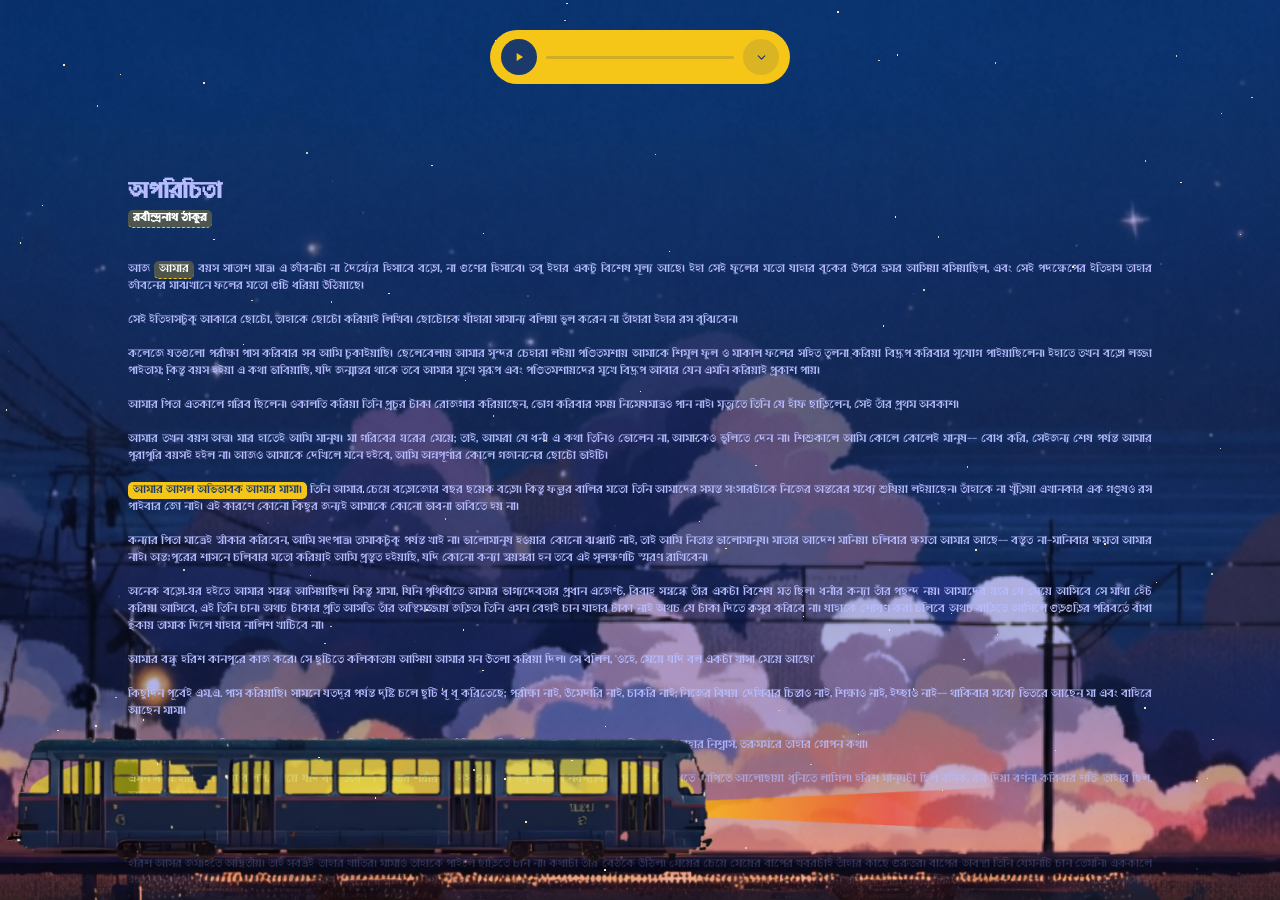
==== commit 1b071548: "updateG" ====
--- a/nddn.html
+++ b/nddn.html
@@ -640,7 +640,7 @@
   <img src="/images/oporichita/track.png" alt="" id="track" />
   <img src="train.png" class="train" />
   <div class="xyz">
-    <br><br><br><br>
+    <br><br><br><br><br><br><br><br>
     <h1>অপরিচিতা</h1>
     <h4><span onclick="toggleImg(this,'rabindranath_tagore')" class="char">রবীন্দ্রনাথ ঠাকুর</span></h4>
     <br><br>
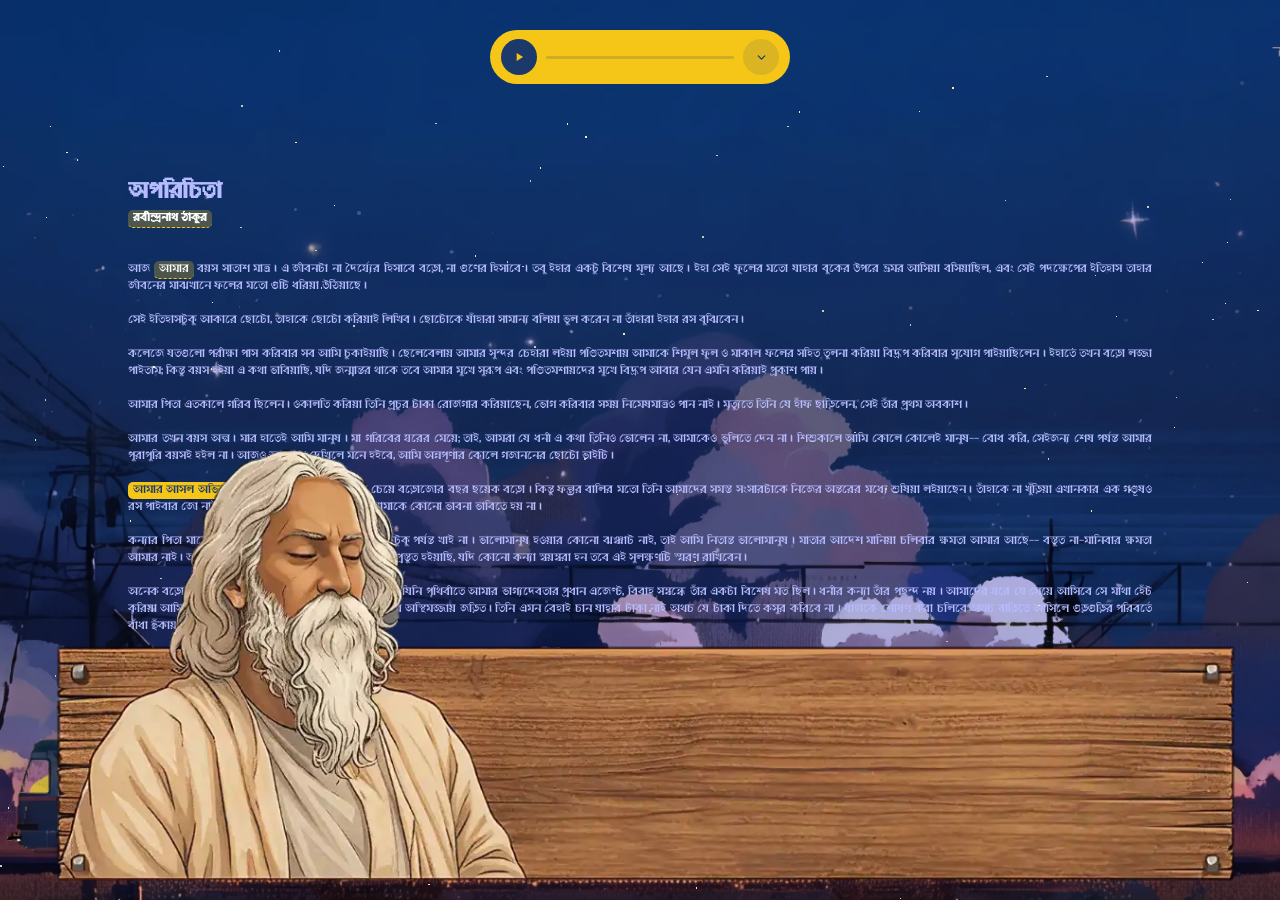
==== commit 706e0186: "updateH" ====
--- a/nddn.html
+++ b/nddn.html
@@ -261,7 +261,7 @@
       width: 100%;
       height: 100%;
       overflow: scroll;
-      background: url('scene.png') bottom center / cover no-repeat;
+      background: url('scene.webp') bottom center / cover no-repeat;
       
     }
     
@@ -504,7 +504,7 @@
       
       
       position: fixed;
-      z-index: 999999;
+      z-index: 9999999999999;
       width: 150px;
       top: 60%;
       left: -100px;
@@ -518,7 +518,7 @@
     
     .cbbl {
       position: fixed;
-      z-index: 999999984;
+      z-index: 9999999999999;
       width: 80vw;
       height: 100px;
       left: 50%;
@@ -559,11 +559,31 @@
       background: #F5C51888;
       
     }
+  .blujr{
+    width:100%;
+    height:100%;
+    background: #00000050;
+    position: fixed;
+    z-index: 9999999999997;
+    pointer-events: none;
+    backdrop-filter:blur(1px);
+  }
+  
+  
+  #zxl{
+    pointer-events: none;
+    z-index: 38838383838838484848;
+    width:100vw;
+    position: fixed;
+    bottom: 0;
+  }
   </style>
 </head>
 
 <body>
   
+  <img src="/characters/rabindranath_tagore/e.webp" alt="" id="zxl"/>
+  <div class="blur"></div>
   <div class="island" id="island">
     <div class="row">
       <button class="play-btn" id="playBtn">
@@ -592,33 +612,33 @@
         <div class="sep"></div>
         
         <div class="lyric-line" data-time="23">এই ব্যস্ত ভিড়ে, অচেনা এক মুখ,</div>
-        <div class="lyric-line" data-time="29">ভিড় ঠেলে হেঁটে যাওয়া, হালকা রোদ্দুর।</div>
+        <div class="lyric-line" data-time="29">ভিড় ঠেলে হেঁটে যাওয়া, হালকা রোদ্দুর । </div>
         <div class="lyric-line" data-time="34">চায়ের কাপে ধোঁয়া, জানালার ওপারে,</div>
         <div class="lyric-line" data-time="39">কার সাথে কথা বলো, চেনা কি আদরে?</div>
         
         <div class="lyric-line" data-time="44">পথ চলতে চোখে পড়া, একজোড়া চোখ,</div>
-        <div class="lyric-line" data-time="50">নাম না জানা কারোর, থাকুক না শোক।</div>
+        <div class="lyric-line" data-time="50">নাম না জানা কারোর, থাকুক না শোক । </div>
         <div class="lyric-line" data-time="55">অপরিচিতা তুমি, অজানা সে সুর,</div>
         <div class="lyric-line" data-time="59">তবু কেন মনে হয়, কত কাছে দূর?</div>
         
         <div class="lyric-line" data-time="64">হয়তো বা দেখা হবে, অন্য কোনো ক্ষণে,</div>
-        <div class="lyric-line" data-time="69">এই শহরের ভিড়ে, চেনা আলাপনে।</div>
+        <div class="lyric-line" data-time="69">এই শহরের ভিড়ে, চেনা আলাপনে । </div>
         <div class="lyric-line" data-time="99">অপরিচিতা তুমি, অজানা সে সুর,</div>
         <div class="lyric-line" data-time="104">তবু কেন মনে হয়, কত কাছে দূর?</div>
         
         <div class="lyric-line" data-time="109">হাতের ব্যাগে তোমার, পুরোনো সে বই,</div>
         <div class="lyric-line" data-time="113">কোন লেখকের স্বপ্নে, তুমিও কি সই?</div>
         <div class="lyric-line" data-time="118">হঠাৎ বাসের ব্রেক, কাঁধ ছুঁয়ে যায়,</div>
-        <div class="lyric-line" data-time="123">অজান্তে হাসি ফোটে, চেনা ভাবনায়।</div>
+        <div class="lyric-line" data-time="123">অজান্তে হাসি ফোটে, চেনা ভাবনায় । </div>
         
         <div class="lyric-line" data-time="129">সময় থমকে আছে, এইটুকু শুধু,</div>
         <div class="lyric-line" data-time="133">নীরবতার ভাষায়, গড়েছো কি জাদু?</div>
         <div class="lyric-line" data-time="138">ভিড় সরে যায়, তুমিও হারাও,</div>
-        <div class="lyric-line" data-time="144">হয়তো বা মনে মনে, গান গেয়ে যাও।</div>
+        <div class="lyric-line" data-time="144">হয়তো বা মনে মনে, গান গেয়ে যাও । </div>
         
         <div class="lyric-line" data-time="155">তবুও কি রেশ থাকে, ওই চোখে চোখে?</div>
-        <div class="lyric-line" data-time="164">অচেনা এ গল্প, থাক না আলোকে।</div>
-        <div class="lyric-line" data-time="">থাক না আলোকে... (অচেনা এ গল্প)।</div>
+        <div class="lyric-line" data-time="164">অচেনা এ গল্প, থাক না আলোকে । </div>
+        <div class="lyric-line" data-time="">থাক না আলোকে... (অচেনা এ গল্প) । </div>
         <h1>~</h1>
       </div>
     </div>
@@ -645,42 +665,232 @@
     <h4><span onclick="toggleImg(this,'rabindranath_tagore')" class="char">রবীন্দ্রনাথ ঠাকুর</span></h4>
     <br><br>
     <p>
-      আজ <span onclick="toggleImg(this,'anupom')" class="char">আমার</span> বয়স সাতাশ মাত্র। এ জীবনটা না দৈর্ঘ্যের হিসাবে বড়ো, না গুণের হিসাবে। তবু ইহার একটু বিশেষ মূল্য আছে। ইহা সেই ফুলের মতো যাহার বুকের উপরে ভ্রমর আসিয়া বসিয়াছিল, এবং সেই পদক্ষেপের ইতিহাস তাহার জীবনের মাঝখানে ফলের মতো গুটি ধরিয়া উঠিয়াছে।
-      <br><br>
-      
-      সেই ইতিহাসটুকু আকারে ছোটো, তাহাকে ছোটো করিয়াই লিখিব। ছোটোকে যাঁহারা সামান্য বলিয়া ভুল করেন না তাঁহারা ইহার রস বুঝিবেন।
-      <br><br>
-      কলেজে যতগুলো পরীক্ষা পাস করিবার সব আমি চুকাইয়াছি। ছেলেবেলায় আমার সুন্দর চেহারা লইয়া পণ্ডিতমশায় আমাকে শিমুল ফুল ও মাকাল ফলের সহিত তুলনা করিয়া বিদ্রূপ করিবার সুযোগ পাইয়াছিলেন। ইহাতে তখন বড়ো লজ্জা পাইতাম; কিন্তু বয়স হইয়া এ কথা ভাবিয়াছি, যদি জন্মান্তর থাকে তবে আমার মুখে সুরূপ এবং পণ্ডিতমশায়দের মুখে বিদ্রূপ আবার যেন এমনি করিয়াই প্রকাশ পায়।
-      <br><br>
-      আমার পিতা এতকালে গরিব ছিলেন। ওকালতি করিয়া তিনি প্রচুর টাকা রোজগার করিয়াছেন, ভোগ করিবার সময় নিমেষমাত্রও পান নাই। মৃত্যুতে তিনি যে হাঁফ ছাড়িলেন, সেই তাঁর প্রথম অবকাশ।
-      <br><br>
-      আমার তখন বয়স অল্প। মার হাতেই আমি মানুষ। মা গরিবের ঘরের মেয়ে; তাই, আমরা যে ধনী এ কথা তিনিও ভোলেন না, আমাকেও ভুলিতে দেন না। শিশুকালে আমি কোলে কোলেই মানুষ-- বোধ করি, সেইজন্য শেষ পর্যন্ত আমার পুরাপুরি বয়সই হইল না। আজও আমাকে দেখিলে মনে হইবে, আমি অন্নপূর্ণার কোলে গজাননের ছোটো ভাইটি।
-      <br><br>
-      <span class="highlight">আমার আসল অভিভাবক আমার মামা।</span> তিনি আমার চেয়ে বড়োজোর বছর ছয়েক বড়ো। কিন্তু ফল্গুর বালির মতো তিনি আমাদের সমস্ত সংসারটাকে নিজের অন্তরের মধ্যে শুষিয়া লইয়াছেন। তাঁহাকে না খুঁড়িয়া এখানকার এক গণ্ডূষও রস পাইবার জো নাই। এই কারণে কোনো কিছুর জন্যই আমাকে কোনো ভাবনা ভাবিতে হয় না।
-      <br><br>
-      কন্যার পিতা মাত্রেই স্বীকার করিবেন, আমি সৎপাত্র। তামাকটুকু পর্যন্ত খাই না। ভালোমানুষ হওয়ার কোনো ঝঞ্ঝাট নাই, তাই আমি নিতান্ত ভালোমানুষ। মাতার আদেশ মানিয়া চলিবার ক্ষমতা আমার আছে-- বস্তুত না-মানিবার ক্ষমতা আমার নাই। অন্তঃপুরের শাসনে চলিবার মতো করিয়াই আমি প্রস্তুত হইয়াছি, যদি কোনো কন্যা স্বয়ম্বরা হন তবে এই সুলক্ষণটি স্মরণ রাখিবেন।
-      <br><br>
-      অনেক বড়ো ঘর হইতে আমার সম্বন্ধ আসিয়াছিল। কিন্তু মামা, যিনি পৃথিবীতে আমার ভাগ্যদেবতার প্রধান এজেণ্ট, বিবাহ সম্বন্ধে তাঁর একটা বিশেষ মত ছিল। ধনীর কন্যা তাঁর পছন্দ নয়। আমাদের ঘরে যে মেয়ে আসিবে সে মাথা হেঁট করিয়া আসিবে, এই তিনি চান। অথচ টাকার প্রতি আসক্তি তাঁর অস্থিমজ্জায় জড়িত। তিনি এমন বেহাই চান যাহার টাকা নাই অথচ যে টাকা দিতে কসুর করিবে না। যাহাকে শোষণ করা চলিবে অথচ বাড়িতে আসিলে গুড়গুড়ির পরিবর্তে বাঁধা হুঁকায় তামাক দিলে যাহার নালিশ খাটিবে না।
-      <br><br>
-      আমার বন্ধু হরিশ কানপুরে কাজ করে। সে ছুটিতে কলিকাতায় আসিয়া আমার মন উতলা করিয়া দিল। সে বলিল, 'ওহে, মেয়ে যদি বল একটা খাসা মেয়ে আছে।'
-      <br><br>
-      কিছুদিন পূর্বেই এম.এ. পাস করিয়াছি। সামনে যতদূর পর্যন্ত দৃষ্টি চলে ছুটি ধূ ধূ করিতেছে; পরীক্ষা নাই, উমেদারি নাই, চাকরি নাই; নিজের বিষয় দেখিবার চিন্তাও নাই, শিক্ষাও নাই, ইচ্ছাও নাই-- থাকিবার মধ্যে ভিতরে আছেন মা এবং বাহিরে আছেন মামা।
-      <br><br>
-      এই অবকাশের মরুভূমির মধ্যে আমার হৃদয় তখন বিশ্বব্যাপী নারীরূপের মরীচিকা দেখিতেছিল-- আকাশে তাহার দৃষ্টি, বাতাসে তাহার নিশ্বাস, তরুমর্মরে তাহার গোপন কথা।
-      <br><br>
-      এমন সময় হরিশ আসিয়া বলিল, 'মেয়ে যদি বল, তবে--'। আমার শরীর মন বসন্তবাতাসে বকুলবনের নবপল্লবরাশির মতো কাঁপিতে কাঁপিতে আলোছায়া ধুনিতে লাগিল। হরিশ মানুষটা ছিল রসিক, রস দিয়া বর্ণনা করিবার শক্তি তাহার ছিল, আর আমার মন ছিল তৃষার্ত।
-      <br><br>
-      আমি হরিশকে বলিলাম, 'একবার মামার কাছে কথাটা পাড়িয়া দেখো।'
-      <br><br>
-      হরিশ আসর জমাইতে অদ্বিতীয়। তাই সবর্ত্রই তাহার খাতির। মামাও তাহাকে পাইলে ছাড়িতে চান না। কথাটা তাঁর বৈঠকে উঠিল। মেয়ের চেয়ে মেয়ের বাপের খবরটাই তাঁহার কাছে গুরুতর। বাপের অবস্থা তিনি যেমনটি চান তেমনি। এককালে ইহাদের বংশে লক্ষ্মীর মঙ্গলঘট ভরা ছিল। এখন তাহা শূন্য বলিলেই হয়, অথচ তলায় সামান্য কিছু বাকি আছে। দেশে বংশমর্যাদা রাখিয়া চলা সহজ নয় বলিয়া ইনি পশ্চিমে গিয়া বাস করিতেছেন। সেখানে গরিব গৃহস্থের মতোই থাকেন। একটি মেয়ে ছাড়া তাঁর আর নাই। সুতরাং তাহারই পশ্চাতে লক্ষ্মীর ঘটটি একবারে উপুড় করিয়া দিতে দ্বিধা হইবে না।
-      <br><br>
-      এ-সব ভালো কথা। কিন্তু মেয়ের বয়স যে পনেরো, তাই শুনিয়া মামার মন ভার হইল। বংশে তো কোনো দোষ নাই? না, দোষ নাই-- বাপ কোথাও তাঁর মেয়ের যোগ্য বর খুঁজিয়া পান না। একে তো বরের হাট মহার্ঘ, তাহার পরে ধনুকভাঙা পণ, কাজেই বাপ কেবলই সবুর করিতেছেন কিন্তু মেয়ের বয়স সবুর করিতেছে না।
-      <br><br>
-      যাই হোক, হরিশের সরস রসনার গুণ আছে। মামার মন নরম হইল। বিবাহের ভূমিকা-অংশটা নির্বিঘ্নে সমাধা হইয়া গেল। কলিকাতার বাহিরে বাকি যে পৃথিবীটা আছে সমস্তটাকেই মামা আণ্ডামান দ্বীপের অন্তর্গত বলিয়া জানেন। জীবনে একবার বিশেষ কাজে তিনি কোন্নগর পর্যন্ত গিয়াছিলেন। মামা যদি মনু হইতেন তবে তিনি হাবড়ার পুল বার হওয়াটাকে তাঁহার সংহিতায় একেবারে নিষেধ করিয়া দিতেন। মনের মধ্যে ইচ্ছা ছিল, নিজের চোখে মেয়ে দেখিয়া আসিব। সাহস করিয়া প্রস্তাব করিতে পারিলাম না।
-      <br><br>
-      কন্যাকে আশীর্বাদ করিবার জন্য যাহাকে পাঠানো হইল সে আমাদের বিনুদাদা, আমার পিস্‌তুতো ভাই। তাহার মত, রুচি এবং দক্ষতার 'পরে আমি ষোল-আনা নির্ভর করিতে পারি। বিনুদা ফিরিয়া আসিয়া বলিলেন, 'মন্দ নয় হে! খাঁটি সোনা বটে।'
-      <br><br>
-      বিনুদাদার ভাষাটা অত্যন্ত আঁট। যেখানে আমরা বলি 'চমৎকার', সেখানে তিনি বলেন 'চলনসই'। অতএব বুঝিলাম, আমরা ভাগ্যে প্রজাপতির সঙ্গে পঞ্চশরের কোনো বিরোধ নাই।
+      আজ <span onclick="toggleImg(this,'anupom')" class="char">আমার</span> বয়স সাতাশ মাত্র । এ জীবনটা না দৈর্ঘ্যের হিসাবে বড়ো, না গুণের হিসাবে । তবু ইহার একটু বিশেষ মূল্য আছে । ইহা সেই ফুলের মতো যাহার বুকের উপরে ভ্রমর আসিয়া বসিয়াছিল, এবং সেই পদক্ষেপের ইতিহাস তাহার জীবনের মাঝখানে ফলের মতো গুটি ধরিয়া উঠিয়াছে । 
+      <br><br>
+      
+      সেই ইতিহাসটুকু আকারে ছোটো, তাহাকে ছোটো করিয়াই লিখিব । ছোটোকে যাঁহারা সামান্য বলিয়া ভুল করেন না তাঁহারা ইহার রস বুঝিবেন । 
+      <br><br>
+      কলেজে যতগুলো পরীক্ষা পাস করিবার সব আমি চুকাইয়াছি । ছেলেবেলায় আমার সুন্দর চেহারা লইয়া পণ্ডিতমশায় আমাকে শিমুল ফুল ও মাকাল ফলের সহিত তুলনা করিয়া বিদ্রূপ করিবার সুযোগ পাইয়াছিলেন । ইহাতে তখন বড়ো লজ্জা পাইতাম; কিন্তু বয়স হইয়া এ কথা ভাবিয়াছি, যদি জন্মান্তর থাকে তবে আমার মুখে সুরূপ এবং পণ্ডিতমশায়দের মুখে বিদ্রূপ আবার যেন এমনি করিয়াই প্রকাশ পায় । 
+      <br><br>
+      আমার পিতা এতকালে গরিব ছিলেন । ওকালতি করিয়া তিনি প্রচুর টাকা রোজগার করিয়াছেন, ভোগ করিবার সময় নিমেষমাত্রও পান নাই । মৃত্যুতে তিনি যে হাঁফ ছাড়িলেন, সেই তাঁর প্রথম অবকাশ । 
+      <br><br>
+      আমার তখন বয়স অল্প । মার হাতেই আমি মানুষ । মা গরিবের ঘরের মেয়ে; তাই, আমরা যে ধনী এ কথা তিনিও ভোলেন না, আমাকেও ভুলিতে দেন না । শিশুকালে আমি কোলে কোলেই মানুষ-- বোধ করি, সেইজন্য শেষ পর্যন্ত আমার পুরাপুরি বয়সই হইল না । আজও আমাকে দেখিলে মনে হইবে, আমি অন্নপূর্ণার কোলে গজাননের ছোটো ভাইটি । 
+      <br><br>
+      <span class="highlight">আমার আসল অভিভাবক আমার মামা । </span> তিনি আমার চেয়ে বড়োজোর বছর ছয়েক বড়ো । কিন্তু ফল্গুর বালির মতো তিনি আমাদের সমস্ত সংসারটাকে নিজের অন্তরের মধ্যে শুষিয়া লইয়াছেন । তাঁহাকে না খুঁড়িয়া এখানকার এক গণ্ডূষও রস পাইবার জো নাই । এই কারণে কোনো কিছুর জন্যই আমাকে কোনো ভাবনা ভাবিতে হয় না । 
+      <br><br>
+      কন্যার পিতা মাত্রেই স্বীকার করিবেন, আমি সৎপাত্র । তামাকটুকু পর্যন্ত খাই না । ভালোমানুষ হওয়ার কোনো ঝঞ্ঝাট নাই, তাই আমি নিতান্ত ভালোমানুষ । মাতার আদেশ মানিয়া চলিবার ক্ষমতা আমার আছে-- বস্তুত না-মানিবার ক্ষমতা আমার নাই । অন্তঃপুরের শাসনে চলিবার মতো করিয়াই আমি প্রস্তুত হইয়াছি, যদি কোনো কন্যা স্বয়ম্বরা হন তবে এই সুলক্ষণটি স্মরণ রাখিবেন । 
+      <br><br>
+      অনেক বড়ো ঘর হইতে আমার সম্বন্ধ আসিয়াছিল । কিন্তু মামা, যিনি পৃথিবীতে আমার ভাগ্যদেবতার প্রধান এজেণ্ট, বিবাহ সম্বন্ধে তাঁর একটা বিশেষ মত ছিল । ধনীর কন্যা তাঁর পছন্দ নয় । আমাদের ঘরে যে মেয়ে আসিবে সে মাথা হেঁট করিয়া আসিবে, এই তিনি চান । অথচ টাকার প্রতি আসক্তি তাঁর অস্থিমজ্জায় জড়িত । তিনি এমন বেহাই চান যাহার টাকা নাই অথচ যে টাকা দিতে কসুর করিবে না । যাহাকে শোষণ করা চলিবে অথচ বাড়িতে আসিলে গুড়গুড়ির পরিবর্তে বাঁধা হুঁকায় তামাক দিলে যাহার নালিশ খাটিবে না । 
+      <br><br>
+      আমার বন্ধু হরিশ কানপুরে কাজ করে । সে ছুটিতে কলিকাতায় আসিয়া আমার মন উতলা করিয়া দিল । সে বলিল, 'ওহে, মেয়ে যদি বল একটা খাসা মেয়ে আছে । '
+      <br><br>
+      কিছুদিন পূর্বেই এম.এ. পাস করিয়াছি । সামনে যতদূর পর্যন্ত দৃষ্টি চলে ছুটি ধূ ধূ করিতেছে; পরীক্ষা নাই, উমেদারি নাই, চাকরি নাই; নিজের বিষয় দেখিবার চিন্তাও নাই, শিক্ষাও নাই, ইচ্ছাও নাই-- থাকিবার মধ্যে ভিতরে আছেন মা এবং বাহিরে আছেন মামা । 
+      <br><br>
+      এই অবকাশের মরুভূমির মধ্যে আমার হৃদয় তখন বিশ্বব্যাপী নারীরূপের মরীচিকা দেখিতেছিল-- আকাশে তাহার দৃষ্টি, বাতাসে তাহার নিশ্বাস, তরুমর্মরে তাহার গোপন কথা । 
+      <br><br>
+      এমন সময় হরিশ আসিয়া বলিল, 'মেয়ে যদি বল, তবে--' । আমার শরীর মন বসন্তবাতাসে বকুলবনের নবপল্লবরাশির মতো কাঁপিতে কাঁপিতে আলোছায়া ধুনিতে লাগিল । হরিশ মানুষটা ছিল রসিক, রস দিয়া বর্ণনা করিবার শক্তি তাহার ছিল, আর আমার মন ছিল তৃষার্ত । 
+      <br><br>
+      আমি হরিশকে বলিলাম, 'একবার মামার কাছে কথাটা পাড়িয়া দেখো । '
+      <br><br>
+      হরিশ আসর জমাইতে অদ্বিতীয় । তাই সবর্ত্রই তাহার খাতির । মামাও তাহাকে পাইলে ছাড়িতে চান না । কথাটা তাঁর বৈঠকে উঠিল । মেয়ের চেয়ে মেয়ের বাপের খবরটাই তাঁহার কাছে গুরুতর । বাপের অবস্থা তিনি যেমনটি চান তেমনি । এককালে ইহাদের বংশে লক্ষ্মীর মঙ্গলঘট ভরা ছিল । এখন তাহা শূন্য বলিলেই হয়, অথচ তলায় সামান্য কিছু বাকি আছে । দেশে বংশমর্যাদা রাখিয়া চলা সহজ নয় বলিয়া ইনি পশ্চিমে গিয়া বাস করিতেছেন । সেখানে গরিব গৃহস্থের মতোই থাকেন । একটি মেয়ে ছাড়া তাঁর আর নাই । সুতরাং তাহারই পশ্চাতে লক্ষ্মীর ঘটটি একবারে উপুড় করিয়া দিতে দ্বিধা হইবে না । 
+      <br><br>
+      এ-সব ভালো কথা । কিন্তু মেয়ের বয়স যে পনেরো, তাই শুনিয়া মামার মন ভার হইল । বংশে তো কোনো দোষ নাই? না, দোষ নাই-- বাপ কোথাও তাঁর মেয়ের যোগ্য বর খুঁজিয়া পান না । একে তো বরের হাট মহার্ঘ, তাহার পরে ধনুকভাঙা পণ, কাজেই বাপ কেবলই সবুর করিতেছেন কিন্তু মেয়ের বয়স সবুর করিতেছে না । 
+      <br><br>
+      যাই হোক, হরিশের সরস রসনার গুণ আছে । মামার মন নরম হইল । বিবাহের ভূমিকা-অংশটা নির্বিঘ্নে সমাধা হইয়া গেল । কলিকাতার বাহিরে বাকি যে পৃথিবীটা আছে সমস্তটাকেই মামা আণ্ডামান দ্বীপের অন্তর্গত বলিয়া জানেন । জীবনে একবার বিশেষ কাজে তিনি কোন্নগর পর্যন্ত গিয়াছিলেন । মামা যদি মনু হইতেন তবে তিনি হাবড়ার পুল বার হওয়াটাকে তাঁহার সংহিতায় একেবারে নিষেধ করিয়া দিতেন । মনের মধ্যে ইচ্ছা ছিল, নিজের চোখে মেয়ে দেখিয়া আসিব । সাহস করিয়া প্রস্তাব করিতে পারিলাম না । 
+      <br><br>
+      কন্যাকে আশীর্বাদ করিবার জন্য যাহাকে পাঠানো হইল সে আমাদের বিনুদাদা, আমার পিস্‌তুতো ভাই । তাহার মত, রুচি এবং দক্ষতার 'পরে আমি ষোল-আনা নির্ভর করিতে পারি । বিনুদা ফিরিয়া আসিয়া বলিলেন, 'মন্দ নয় হে! খাঁটি সোনা বটে । '
+      <br><br>
+      বিনুদাদার ভাষাটা অত্যন্ত আঁট । যেখানে আমরা বলি 'চমৎকার', সেখানে তিনি বলেন 'চলনসই' । অতএব বুঝিলাম, আমরা ভাগ্যে প্রজাপতির সঙ্গে পঞ্চশরের কোনো বিরোধ নাই । 
+      
+      
+      
+      বলা বাহুল্য, বিবাহ-উপলক্ষে কন্যাপক্ষকেই কলিকাতায় আসিতে হইল । কন্যার পিতা শম্ভুনাথবাবু হরিশকে কত বিশ্বাস করেন তাহার প্রমাণ এই যে, বিবাহের তিন দিন পূর্বে তিনি আমাকে প্রথম চক্ষে দেখেন এবং আশীর্বাদ করিয়া যান । বয়স তাঁর চল্লিশের কিছু এপারে বা ওপারে । চুল কাঁচা, গোঁফে পাক ধরিতে আরম্ভ করিয়াছে মাত্র । সুপুরুষ বটে । ভিড়ের মধ্যে দেখিলে সকলের আগে তাঁর উপরে চোখ পড়িবার মতো চেহারা । 
+      
+      আশা করি, আমাকে দেখিয়া তিনি খুশি হইয়াছিলেন । বোঝা শক্ত, কেননা তিনি বড়োই চুপচাপ । যে দুটি-একটি কথা বলেন, যেন তাহাতে পুরা জোর দিয়া বলেন না । মামার মুখ তখন অনর্গল ছুটিতেছিল-- ধনে মানে আমাদের স্থান যে শহরের কারো চেয়ে কম নয়, সেইটেকেই তিনি নানা প্রসঙ্গে প্রচার করিতেছিলেন । শম্ভুনাথবাবু এ কথায় একেবারে যোগই দিলেন না-- কোনো ফাঁকে একটা হুঁ বা হাঁ কিছুই শোনা গেল না । আমি হইলে দমিয়া যাইতাম । কিন্তু, মামাকে দমানো শক্ত । তিনি শম্ভুনাথবাবুর চুপচাপ ভাব দেখিয়া ভাবিলেন, লোকটা নিতান্ত নির্জীব, একেবারে কোনো তেজ নাই । বেহাই-সম্প্রদায়ের আর যাই থাক্‌, তেজ থাকাটা দোষের, অতএব মামা মনে মনে খুশি হইলেন । শম্ভুনাথবাবু যখন উঠিলেন তখন মামা সংক্ষেপে উপর হইতেই তাঁকে বিদায় করিলেন, গাড়িতে তুলিয়া দিতে গেলেন না । 
+      
+      পণ সম্বন্ধে দুই পক্ষে পাকাপাকি কথা ঠিক হইয়া গিয়াছিল । মামা নিজেকে অসামান্য চতুর বলিয়াই অভিমান করিয়া থাকেন । কথাবার্তায় কোথাও তিনি কিছু ফাঁক রাখেন নাই । টাকার অঙ্ক তো স্থির ছিলই, তার পরে গহনা কত ভরির এবং সোনা কত দরের হইবে সেও একেবারে বাঁধাবাঁধি হইয়া গিয়াছিল । আমি নিজে এসমস্ত কথার মধ্যে ছিলাম না; জানিতাম না, দেনা-পাওনা কী স্থির হইল । মনে জানিতাম, এই স্থূল অংশটাও বিবাহের একটা প্রধান অংশ, এবং সে অংশের ভার যাঁর উপরে তিনি এক কড়াও ঠকিবেন না । বস্তুত, আশ্চর্য পাকা লোক বলিয়া মামা আমাদের সমস্ত সংসারের প্রধান গর্বের সামগ্রী । যেখানে আমাদের কোনো সম্বন্ধ আছে সেখানে সর্বত্রই তিনি বুদ্ধির লড়াইয়ে জিতিবেন, এ একেবারে ধরা কথা । এইজন্য আমাদের অভাব না থাকিলেও এবং অন্য পক্ষের অভাব কঠিন হইলেও জিতিব, আমাদের সংসারের এই জেদ-- ইহাতে যে বাঁচুক আর যে মরুক । 
+      
+      গায়ে-হলুদ অসম্ভব রকম ধুম করিয়া গেল । বাহক এত গেল যে তাহার আদমসুমারি করিতে হইলে কেরানি রাখিতে হয় । তাহাদিগকে বিদায় করিতে অপর পক্ষকে যে নাকাল হইতে হইবে, সেই কথা স্মরণ করিয়া মামার সঙ্গে মা একযোগে বিস্তর হাসিলেন । 
+      
+      ব্যাণ্ড, বাঁশি, শখের কন্সর্ট প্রভৃতি যেখানে যতপ্রকার উচ্চ শব্দ আছে সমস্ত একসঙ্গে মিশাইয়া বর্বর কোলাহলের মত্তহস্তী দ্বারা সংগীত-সরস্বতীর পদ্মবন দলিত বিদলিত করিয়া, আমি তো বিবাহ-বাড়িতে গিয়া উঠিলাম । আংটিতে হারেতে জরি-জহরাতে আমার শরীর যেন গহনার দোকান নিলামে চড়িয়াছে বলিয়া বোধ হইল । তাঁহাদের ভাবী জামাইয়ের মূল্য কত সেটা যেন কতক পরিমাণে সর্বাঙ্গে স্পষ্ট করিয়া লিখিয়া, ভাবী শ্বশুরের সঙ্গে মোকাবিলা করিতে চলিয়াছিলাম । 
+      
+      মামা বিবাহ-বাড়িতে ঢুকিয়া খুশি হইলেন না । একে তো উঠানটাতে বরযাত্রীদের জায়গা সংকুলান হওয়াই শক্ত, তাহার পরে সমস্ত আয়োজন নিতান্ত মধ্যম রকমের । 
+      
+      ইহার পরে শম্ভুনাথবাবুর ব্যবহারটাও নেহাত ঠাণ্ডা । তাঁর বিনয়টা অজস্র নয় । মুখে তো কথাই নাই । কোমরে চাদর বাঁধা, গলাভাঙা, টাকপড়া, মিসকালো এবং বিপুল শরীর তাঁর একটি উকিল বন্ধু যদি নিয়ত হাত জোড় করিয়া, মাথা হেলাইয়া, নম্রতার স্মিতহাস্যে ও গদ্‌গদ বচনে কন্সর্ট পার্টির করতাল-বাজিয়ে হইতে শুরু করিয়া বরকর্তাদের প্রত্যেককে বার বার প্রচুররূপে অভিষিক্ত করিয়া না দিতেন তবে গোড়াতেই একটা এস্‌পার-ওসপার হইত । 
+      
+      আমি সভায় বসিবার কিছুক্ষণ পরেই মামা শম্ভুনাথবাবুকে পাশের ঘরে ডাকিয়া লইয়া গেলেন । কী কথা হইল জানি না, কিছুক্ষণ পরেই শম্ভুনাথবাবু আমাকে আসিয়া বলিলেন, 'বাবাজি, একবার এই দিকে আসতে হচ্ছে । '
+      
+      ব্যাপারখানা এই । -- সকলের না হউক, কিন্তু কোনো কোনো মানুষের জীবনের একটা-কিছু লক্ষ্য থাকে । মামার একমাত্র লক্ষ্য ছিল, তিনি কোনোমতেই কারো কাছে ঠকিবেন না । তাঁর ভয়, তাঁর বেহাই তাঁকে গহনায় ফাঁকি দিতে পারেন-- বিবাহকার্য শেষ হইয়া গেলে সে ফাঁকির আর প্রতিকার চলিবে না । বাড়িভাড়া, সওগাদ, লোকবিদায় প্রভৃতি সম্বন্ধে যেরকম টানাটানির পরিচয় পাওয়া গেছে তাহাতে মামা ঠিক করিয়াছিলেন, দেওয়া-থোওয়া সম্বন্ধে এ লোকটির শুধু মুখের কথার উপর ভর করা চলিবে না । সেইজন্য বাড়ির স্যাক্‌রাকে সুদ্ধ সঙ্গে আনিয়াছিলেন । পাশের ঘরে গিয়া দেখিলাম, মামা এক তক্তপোশে এবং স্যাক্‌রা তাহার দাঁড়িপাল্লা কষ্টিপাথর প্রভৃতি লইয়া মেজেয় বসিয়া আছে । 
+      
+      শম্ভুনাথবাবু আমাকে বলিলেন, 'তোমার মামা বলিতেছেন, বিবাহের কাজ শুরু হইবার আগেই তিনি কনের সমস্ত গহনা যাচাই করিয়া দেখিবেন, ইহাতে তুমি কী বল । '
+      
+      আমি মাথা হেঁট করিয়া চুপ করিয়া রহিলাম । 
+      
+      মামা বলিলেন, 'ও আবার কী বলিবে । আমি যা বলিব তাই হইবে । '
+      
+      শম্ভুনাথবাবু আমার দিকে চাহিয়া কহিলেন, 'সেই কথা তবে ঠিক? উনি যা বলিবেন তাই হইবে? এ সম্বন্ধে তোমার কিছুই বলিবার নাই?'
+      
+      আমি একটু ঘাড়-নাড়ার ইঙ্গিতে জানাইলাম, এ-সব কথায় আমার সম্পূর্ণ অনধিকার । 
+      
+      'আচ্ছা তবে বোসো, মেয়ের গা হইতে সমস্ত গহনা খুলিয়া আনিতেছি । ' এই বলিয়া তিনি উঠিলেন । 
+      
+      মামা বলিলেন, 'অনুপম এখানে কী করিবে । ও সভায় গিয়া বসুক । '
+      
+      শম্ভুনাথ বলিলেন,'না, সভায় নয়, এখানেই বসিতে হইবে । '
+      
+      কিছুক্ষণ পরে তিনি একখানা গামছায় বাঁধা গহনা আনিয়া তক্তপোশের উপর মেলিয়া ধরিলেন । সমস্তই তাঁহার পিতামহীদের আমলের গহনা-- হাল ফ্যাশানের সূক্ষ্ণ কাজ নয়-- যেমন মোটা, তেমনি ভারী । 
+      
+      স্যাক্‌রা গহনা হাতে তুলিয়া লইয়া বলিল, 'এ আর দেখিব কী । ইহাতে খাদ নাই-- এমন সোনা এখনকার দিনে ব্যবহারই হয় না । '
+      
+      এই বলিয়া সে মকরমুখা মোটা একখানা বালায় একটু চাপ দিয়া দেখাইল , তাহা বাঁকিয়া যায় । 
+      
+      মামা তখনি তাঁর নোটবইয়ে গহনাগুলির ফর্দ টুকিয়া লইলেন, পাছে যাহা দেখানো হইল তাহার কোনোটা কম পড়ে । হিসাব করিয়া দেখিলেন, গহনা যে-পরিমাণ দিবার কথা এগুলি সংখ্যায় দরে এবং ভারে তার অনেক বেশি । 
+      
+      গহনাগুলির মধ্যে একজোড়া এয়ারিং ছিল । শম্ভুনাথ সেইটে স্যাক্‌রার হাতে দিয়া বলিলেন, 'এইটে একবার পরখ করিয়া দেখো । '
+      
+      স্যাক্‌রা কহিল, 'ইহা বিলাতি মাল, ইহাতে সোনার ভাগ সামান্যই আছে । '
+      
+      শম্ভুবাবু এয়ারিংজোড়া মামার হাতে দিয়া বলিলেন, 'এটা আপনারাই রাখিয়া দিন । '
+      
+      মামা সেটা হাতে লইয়া দেখিলেন, এই এয়ারিং দিয়াই কন্যাকে তাঁহারা আশীর্বাদ করিয়াছিলেন । 
+      
+      মামার মুখ লাল হইয়া উঠিল । দরিদ্র তাঁহাকে ঠকাইতে চাহিবে কিন্তু তিনি ঠকিবেন না, এই আনন্দ-সম্ভোগ হইতে বঞ্চিত হইলেন এবং তাহার উপরেও কিছু উপরি-পাওনা জুটিল । অত্যন্ত মুখ ভার করিয়া বলিলেন, 'অনুপম, যাও তুমি সভায় গিয়া বোসো গে । '
+      
+      শম্ভুনাথবাবু বলিলেন, 'না, এখন সভায় বসিতে হইবে না । চলুন, আগে আপনাদের খাওয়াইয়া দিই । '
+      
+      মামা বলিলেন, 'সে কী কথা । লগ্ন--'
+      
+      শম্ভুনাথবাবু বলিলেন, 'সেজন্য কিছু ভাবিবেন না-- এখন উঠুন । '
+      
+      লোকটি নেহাত ভালোমানুষ ধরনের কিন্তু ভিতরে বেশ একটু জোর আছে বলিয়া বোধ হইল । মামাকে উঠিতে হইল । বরযাত্রীদেরও আহার হইয়া গেল । আয়োজনের আড়ম্বর ছিল না । কিন্তু, রান্না ভালো এবং সমস্ত বেশ পরিষ্কার পরিচ্ছন্ন বলিয়া সকলেরই তৃপ্তি হইল । 
+      
+      বরযাত্রীদের খাওয়া শেষ হইলে শম্ভুনাথবাবু আমাকে খাইতে বলিলেন । মামা বলিলেন, 'সে কী কথা । বিবাহের পূর্বে বর খাইবে কেমন করিয়া । '
+      
+      এ সম্বন্ধে মামার কোনো মতপ্রকাশকে তিনি সম্পূর্ণ উপেক্ষা করিয়া আমার দিকে চাহিয়া বলিলেন, 'তুমি কী বল । বসিয়া যাইতে দোষ কিছু আছে?'
+      
+      মূর্তিমতী মাতৃ-আজ্ঞা-স্বরূপে মামা উপস্থিত, তাঁর বিরুদ্ধে চলা আমার পক্ষে অসম্ভব । আমি আহারে বসিতে পারিলাম না । 
+      
+      তখন শম্ভুনাথবাবু মামাকে বলিলেন, 'আপনাদিগকে অনেক কষ্ট দিয়াছি । আমরা ধনী নই, আপনাদের যোগ্য আয়োজন করিতে পারি নাই, ক্ষমা করিবেন । রাত হইয়া গেছে, আর আপনাদের কষ্ট বাড়াইতে ইচ্ছা করি না । এখন তবে--'
+      
+      মামা বলিলেন, 'তা,সভায় চলুন, আমরা তো প্রস্তুত আছি । '
+      
+      শম্ভুনাথ বলিলেন, 'তবে আপনাদের গাড়ি বলিয়া দিই?'
+      
+      মামা আশ্চর্য হইয়া বলিলেন, 'ঠাট্টা করিতেছেন নাকি?'
+      
+      শম্ভুনাথ কহিলেন, 'ঠাট্টা তো আপনিই করিয়া সারিয়াছেন । ঠাট্টার সম্পর্কটাকে স্থায়ী করিবার ইচ্ছা আমার নাই । '
+      
+      মামা দুই চোখ এতবড়ো করিয়া মেলিয়া অবাক হইয়া রহিলেন । 
+      
+      শম্ভুনাথ কহিলেন, 'আমার কন্যার গহনা আমি চুরি করিব, এ কথা যারা মনে করে তাদের হাতে আমি কন্যা দিতে পারি না । '
+      
+      আমাকে একটি কথাও বলাও তিনি আবশ্যক বোধ করিলেন না । কারণ, প্রমাণ হইয়া গেছে, আমি কেহই নই । 
+      
+      তার পরে যা হইল সে আমি বলিতে ইচ্ছা করি না । ঝাড়লণ্ঠন ভাঙিয়া-চুরিয়া, জিনিসপত্র লণ্ডভণ্ড করিয়া, বরযাত্রের দল দক্ষযজ্ঞের পালা সারিয়া বাহির হইয়া গেল । 
+      
+      বাড়ি ফিরিবার সময় ব্যাণ্ড রসনচৌকি ও কন্সর্ট একসঙ্গে বাজিল না এবং অভ্রের ঝাড়গুলো আকাশের তারার উপর আপনাদের কর্তব্যের বরাত দিয়া কোথায় যে মহানির্বাণ লাভ করিল সন্ধান পাওয়া গেল না । 
+      
+      বাড়ির সকলে তো রাগিয়া আগুন । কন্যার পিতার এত গুমর! কলি যে চারপোয়া হইয়া আসিল! সকলে বলিল,'দেখি, মেয়ের বিয়ে দেন কেমন করিয়া । ' কিন্তু মেয়ের বিয়ে হইবে না, এ ভয় যার মনে নেই তার শাস্তির উপায় কী । 
+      
+      সমস্ত বাংলাদেশের মধ্যে আমিই একমাত্র পুরুষ যাহাকে কন্যার বাপ বিবাহের আসর হইতে নিজে ফিরাইয়া দিয়াছে । এতবড়ো সৎপাত্রের কপালে এতবড়ো কলঙ্কের দাগ কোন্‌ নষ্টগ্রহ এত আলো জ্বালাইয়া, বাজনা বাজাইয়া, সমারোহ করিয়া, আঁকিয়া দিল? বরযাত্ররা এই বলিয়া কপাল চাপড়াইতে লাগিল যে, 'বিবাহ হইল না অথচ আমাদের ফাঁকি দিয়া খাওয়াইয়া দিল-- পাকযন্ত্রটাকে সমস্ত অন্নসুদ্ধ সেখানে টান মারিয়া ফেলিয়া দিয়া আসিতে পারিলে তবে আফসোস মিটিত । '
+      
+      'বিবাহের চুক্তিভঙ্গ ও মানহানির দাবিতে নালিশ করিব' বলিয়া মামা অত্যন্ত গোল করিয়া বেড়াইতে লাগিলেন । হিতৈষীরা বুঝাইয়া দিল, তাহা হইলে তামাশার যেটুকু বাকি আছে তাহা পুরা হইবে । 
+      
+      বলা বাহুল্য, আমিও খুব রাগিয়াছিলাম । কোনো গতিকে শম্ভুনাথ বিষম জব্দ হইয়া আমাদের পায়ে ধরিয়া আসিয়া পড়েন, গোঁফের রেখায় তা দিতে দিতে যেটুকু বাকি আছে তাহা পুরা হইবে । 
+      
+      কিন্তু, এই আক্রোশের কালো রঙের স্রোতের পাশাপাশি আর-একটা স্রোত বহিতেছিল যেটার রঙ একেবারেই কালো নয় । সমস্ত মন যে সেই অপরিচিতার পানে ছুটিয়া গিয়াছিল--এখনো যে তাহাকে কিছুতেই টানিয়া ফিরাইতে পারি না । দেয়ালটুকুর আড়ালে রহিয়া গেল গো । কপালে তার চন্দন আঁকা, গায়ে তার লাল শাড়ি, মুখে তার লজ্জার রক্তিমা, হৃদয়ের ভিতরে কী যে তা কেমন করিয়া বলিব । আমার কল্পলোকের কল্পলতাটি বসন্তের সমস্ত ফুলের ভার আমাকে নিবেদন করিয়া দিবার জন্য নত হইয়া পড়িয়াছিল । হাওয়া আসে, গন্ধ পাই, পাতার শব্দ শুনি-- কেবল আর একটিমাত্র পা-ফেলার অপেক্ষা-- এমন সময়ে সেই এক পদক্ষেপের দূরত্বটুকু এক মুহূর্তে অসীম হইয়া উঠিল । 
+      
+      এতদিন যে প্রতি সন্ধ্যায় আমি বিনুদার বাড়িতে গিয়া তাঁহাকে অস্থির করিয়া তুলিয়াছিলাম । বিনুদার বর্ণনার ভাষা অত্যন্ত সংকীর্ণ বলিয়াই তাঁর প্রত্যেক কথাটি স্ফুলিঙ্গের মতো আমার মনের মাঝখানে আগুন জ্বালিয়া দিয়াছিল । বুঝিয়াছিলাম, মেয়েটির রূপ বড়ো আশ্চর্য, কিন্তু না দেখিলাম তাহাকে চোখে, না দেখিলাম তার ছবি; সমস্তই অস্পষ্ট হইয়া রহিল; বাহিরে ত সে ধরা দিলই না, তাহাকে মনেও আনিতে পারিলাম না-- এইজন্য মন সেদিনকার সেই বিবাহসভার দেয়ালটার বাহিরে ভূতের মতো দীর্ঘনিশ্বাস ফেলিয়া বেড়াইতে লাগিল । 
+      
+      হরিশের কাছে শুনিয়াছি, মেয়েটিকে আমার ফোটোগ্রাফ দেখানো হইয়াছিল । পছন্দ করিয়াছে বৈকি । না করিবার তো কোনো কারণ নাই । আমার মন বলে, সে ছবি তার কোনো একটি বাক্সে লুকানো আছে । একলা ঘরে দরজা বন্ধ করিয়া এক- একদিন নিরালা দুপুরবেলায় সে কি সেটি খুলিয়া দেখে না । যখন ঝুঁকিয়া পড়িয়া দেখে তখন ছবিটির উপরে কি তার মুখের দুই ধার দিয়া এলোচুল আসিয়া পড়ে না । হঠাৎ বাহিরে কারো পায়ের শব্দ পাইলে সে কি তাড়াতাড়ি তার সুগন্ধ আঁচলের মধ্যে ছবিটিকে লুকাইয়া ফেলে না । 
+      
+      দিন যায় । একটা বৎসর গেল । মামা তো লজ্জায় বিবাহসম্বন্ধের কথা তুলিতেই পারেন না । মার ইচ্ছা ছিল, আমার অপমানের কথা যখন সমাজের লোক ভুলিয়া যাইবে তখন বিবাহের চেষ্টা দেখিবেন । 
+      
+      এদিকে আমি শুনিলাম, সে মেয়ের নাকি ভালো পাত্র জুটিয়াছিল কিন্তু সে পণ করিয়াছে , বিবাহ করিবে না । শুনিয়া আমার মন পুলকের আবেশে ভরিয়া গেল । আমি কল্পনায় দেখিতে লাগিলাম, সে ভালো করিয়া খায় না । সন্ধ্যা হইয়া আসে, সে চুল বাঁধিতে ভুলিয়া যায় । তার বাপ তার মুখের পানে চান আর ভাবেন, 'আমার মেয়ে দিনে দিনে এমন হইয়া যাইতেছে কেন । ' হঠাৎ কোনোদিন তার ঘরে আসিয়া দেখেন, মেয়ের দুই চক্ষে জলে ভরা । জিজ্ঞাসা করেন, 'মা, তোর কী হইয়াছে বল্‌ আমাকে । ' মেয়ে তাড়াতাড়ি চোখের জল মুছিয়া বলে, 'কই কিছুই তো হয়নি,বাবা । ' বাপের এক মেয়ে যে-- বড়ো আদরের মেয়ে । যখন অনাবৃষ্টির দিনের ফুলের কুঁড়িটির মতো মেয়ে একেবারে বিমর্ষ হইয়া পড়িয়াছে তখন বাপের প্রাণে আর সহিল না । তখন অভিমান ভাসাইয়া দিয়া তিনি ছুটিয়া আসিলেন আমাদের দ্বারে । তার পরে? তার পরে মনের মধ্যে সেই যে কালো রঙের ধারাটা বহিতেছে সে যেন কালো সাপের মতো রূপ ধরিয়া ফোঁস করিয়া উঠিল । সে বলিল, 'বেশ তো, আর-একবার বিবাহের আসর সাজানো হোক, আলো জ্বলুক, দেশ-বিদেশের লোকের নিমন্ত্রণ হোক, তার পরে তুমি বরের টোপর পায়ে দলিয়া দলবল লইয়া সভা ছাড়িয়া চলিয়া এসো । ' কিন্তু, যে ধারাটি চোখের জলের মতো শুভ্র সে রাজহংসের রূপ ধরিয়া বলিল, যেমন করিয়া আমি একদিন দময়ন্তীর পুষ্পবনে গিয়াছিলাম তেমনি করিয়া আমাকে একবার উড়িয়া যাইতে দাও-- আমি বিরহিণীর কানে কানে একবার সুখের খবরটা দিয়া আসি গে । ' তার পরে? তার পরে দুঃখের রাত পোহাইল, নববর্ষার জল পড়িল, ম্লান ফুলটি মুখ তুলিল--এবারে সেই দেয়ালটার বাহিরে রহিল সমস্ত পৃথিবীর আর-সবাই, আর ভিতরে প্রবেশ করিল একটিমাত্র মানুষ । তার পরে? তার পরে আমার কথাটি ফুরালো । 
+      
+      
+      
+      
+      
+      
+      
+      
+      
+      কিন্তু, কথা এমন করিয়া ফুরাইল না । যেখানে আসিয়া তাহা অফুরান হইয়াছে সেখানকার বিবরণ একটুখানি বলিয়া আমার এ লেখা শেষ করিয়া দিই । 
+      
+      মাকে লইয়া তীর্থে চলিয়াছিলাম । আমার উপরেই ভার ছিল । কারণ, মামা এবারেও হাবড়ার পুল পার হন নাই । রেলগাড়িতে ঘুমাইতেছিলাম । ঝাঁকানি খাইতে খাইতে মাথার মধ্যে নানাপ্রকার এলোমেলো স্বপ্নের ঝুমঝুমি বাজিতেছিল । হঠাৎ একটা কোন্‌ স্টেশনে জাগিয়া উঠিলাম । আলোতে অন্ধকারে মেশা সেও এক স্বপ্ন; কেবল আকাশের তারাগুলি চিরপরিচিত-- আর সবই অজানা অস্পষ্ট; স্টেশনের দীপ-কয়টা খাড়া হইয়া দাঁড়াইয়া আলো ধরিয়া এই পৃথিবীটা যে কত অচেনা, এবং যাহা চারি দিকে তাহা যে কতই বহুদূরে, তাহাই দেখাইয়া দিতেছে । গাড়ির মধ্যে মা ঘুমাইতেছেন; আলোর নীচে সবুজ পর্দা টানা; তোরঙ্গ বাক্স জিনিসপত্র সমস্তই কে কার ঘাড়ে এলোমেলো হইয়া রহিয়াছে, তাহারা যেন স্বপ্নলোকের উলটপালট আসবাব, সবুজ প্রদোষের মিট্‌মিটে আলোতে থাকা এবং না-থাকার মাঝখানে কেমন-একরকম হইয়া পড়িয়া আছে । 
+      
+      এমন সময়ে সেই অদ্ভুত পৃথিবীর অদ্ভুত রাত্রে কে বলিয়া উঠিল, 'শিগ্‌গির চলে আয়, এই গাড়িতে জায়গা আছে । '
+      
+      মনে হইল, যেন গান শুনিলাম । বাঙালি মেয়ের গলায় বাংলা কথা যে কী মধুর তাহা এমনি করিয়া অসময়ে অজায়গায় আচমকা শুনিলে তবে সম্পূর্ণ বুঝিতে পারা যায় । কিন্তু, এই গলাটিকে কেবলমাত্র মেয়ের গলা বলিয়া একটা শ্রেণীভুক্ত করিয়া দেওয়া চলে না, এ কেবল একটি মানুষের গলা; শুনিলেই মন বলিয়া ওঠে, 'এমন তো আর শুনি নাই । '
+      
+      চিরকাল গলার স্বর আমার কাছে বড়ো সত্য । রূপ জিনিসটি বড়ো কম নয় কিন্তু মানুষের মধ্যে যাহা অন্তরতম এবং অনির্বচনীয়, আমার মনে হয়, কণ্ঠস্বর যেন তারই চেহারা । আমি তাড়াতাড়ি গাড়ির জানলা খুলিয়া বাহিরে মুখ বাড়াইয়া দিলাম; কিছুই দেখিলাম না । প্ল্যাট্‌ফর্মের অন্ধকারে দাঁড়াইয়া গার্ড তাহার একচক্ষু লণ্ঠন নাড়িয়া দিল, গাড়ি চলিল; আমি জানলার কাছে বসিয়া রহিলাম । আমার চোখের সামনে কোনো মূর্তি ছিল না, কিন্তু হৃদয়ের মধ্যে আমি একটি হৃদয়ের রূপ দেখিতে লাগিলাম । সে যেন এই তারাময়ী রাত্রির মতো, আবৃত করিয়া ধরে কিন্তু তাহাকে ধরিতে পারা যায় না । ওগো সুর, অচেনা কণ্ঠের সুর, এক নিমেষে তুমি যে আমার চিরপরিচয়ের আসনটির উপরে আসিয়া বসিয়াছ । কী আশ্চর্য পরিপূর্ণ তুমি-- চঞ্চল কালের ক্ষুব্ধ হৃদয়ের উপরে ফুলটির মতো ফুটিয়াছে অথচ তার ঢেউ লাগিয়া একটি পাপড়িও টলে নাই, অপরিমেয় কোমলতায় এতটুকু দাগ পড়ে নাই । 
+      
+      গাড়ি লোহার মৃদঙ্গে তাল দিতে দিতে চলিল; আমি মনের মধ্যে গান শুনিতে শুনিতে চলিলাম । তাহার একটিমাত্র ধুয়া-- 'গাড়িতে জায়গা আছে । ' আছে কি, জায়গা আছে কি । জায়গা যে পাওয়া যায় না, কেউ যে কাকেও চেনে না । অথচ সেই না-চেনাটুকু যে কুয়াশামাত্র, সে যে মায়া, সেটা ছিন্ন হইলেই যে চেনার আর অন্ত নাই । ওগো সুধাময় সুর, যে হৃদয়ের অপরূপ রূপ তুমি সেই কি আমার চিরকালের চেনা নয় । জায়গা আছে, আছে--শীঘ্র আসিতে ডাকিয়াছ, শীঘ্রই আসিয়াছি, এক নিমেষও দেরি করি নাই । 
+      
+      রাত্রে ভালো করিয়া ঘুম হইল না । প্রায় প্রতি স্টেশনেই একবার করিয়া মুখ বাড়াইয়া দেখিলাম, ভয় হইতে লাগিল, যাহাকে দেখা হইল না সে পাছে রাত্রেই নামিয়া যায় । 
+      
+      পরদিন সকালে একটা বড়ো স্টেশনে গাড়ি বদল করিতে হইবে । আমাদের ফার্স্টক্লাসের টিকিট-- মনে আশা ছিল, ভিড় হইবে না । নামিয়া দেখি, প্ল্যাটফর্মে সাহেবদের আর্দালি-দল আসবাবপত্র লইয়া গাড়ির জন্য অপেক্ষা করিতেছে । কোন্‌ এক ফৌজের বড়ো জেনারেল-সাহেব ভ্রমণে বাহির হইয়াছেন । দুই-তিন মিনিট পরেই গাড়ি আসিল । বুঝিলাম, ফার্স্টক্লাসের আশা ত্যাগ করিতে হইবে । মাকে লইয়া কোন্‌ গাড়িতে উঠি সে এক বিষম ভাবনায় পড়িলাম । সব গাড়িতেই ভিড় । দ্বারে দ্বারে উঁকি মারিয়া বেড়াইতে লাগিলাম । এমন সময় সেকেণ্ডক্লাসের গাড়ি হইতে একটি মেয়ে আমার মাকে লক্ষ্য করিয়া বলিলেন, 'আপনারা আমাদের গাড়িতে আসুন-না--এখানে জায়গা আছে । '
+      
+      আমি তো চমকিয়া উঠিলাম । সেই আশ্চর্যমধুর কণ্ঠ এবং সেই গানেরই ধুয়া-- 'জায়গা আছে' । ক্ষণমাত্র বিলম্ব না করিয়া মাকে লইয়া গাড়িতে উঠিয়া পড়িলাম । জিনিসপত্র তুলিবার প্রায় সময় ছিল না । আমার মতো অক্ষম দুনিয়ায় নাই । সেই মেয়েটিই কুলিদের হাত হইতে তাড়াতাড়ি চল্‌তি গাড়িতে আমাদের বিছানাপত্র টানিয়া লইল । আমার একটা ফোটোগ্রাফ তুলিবার ক্যামেরা স্টেশনেই পড়িয়া রহিল-- গ্রাহ্যই করিলাম না । 
+      
+      তার পরে-- কী লিখিব জানি না । আমার মনের মধ্যে একটি অখণ্ড আনন্দের ছবি আছে, তাহাকে কোথায় শুরু করিব, কোথায় শেষ করিব? বসিয়া বসিয়া বাক্যের পর বাক্য যোজনা করিতে ইচ্ছা করে না । এবার সেই সুরটিকে চোখে দেখিলাম । তখনো তাহাকে সুর বলিয়াই মনে হইল । মায়ের মুখের দিকে চাহিলাম; দেখিলাম, তাঁর চোখে পলক পড়িতেছে না । মেয়েটির বয়স ষোলো কি সতেরো হইবে, কিন্তু নবযৌবন ইহার দেহে মনে কোথাও যেন একটুও ভার চাপাইয়া দেয় নাই । ইহার গতি সহজ, দীপ্তি নির্মল, সৌন্দর্যের শুচিতা অপূর্ব, ইহার কোনো জায়গায় কিছু জড়িমা নাই । 
+      
+      আমি দেখিতেছি, বিস্তারিত করিয়া কিছু বলা আমার পক্ষে অসম্ভব । এমন-কি, সে যে কী রঙের কাপড় কেমন করিয়া পরিয়াছিল তাহাও ঠিক করিয়া বলিতে পারিব না । এটা খুব সত্য যে, তার বেশে ভূষায় এমন কিছুই ছিল না যেটা তাহাকে ছাড়াইয়া বিশেষ করিয়া চোখে পড়িতে পারে । সে নিজের চারি দিকের সকলের চেয়ে অধিক-রজনীগন্ধার শুভ্র মঞ্জরীর মতো সরল বৃন্তটির উপরে দাঁড়াইয়া, যে গাছে ফুটিয়াছে সে গাছকে সে একেবারে অতিক্রম করিয়া উঠিয়াছে । সঙ্গে দুটি-তিনটি ছোটো ছোটো মেয়ে ছিল, তাহাদিগকে লইয়া তাহার হাসি এবং কথার আর অন্ত ছিল না । আমি হাতে একখানা বই লইয়া সেদিকে কান পাতিয়া রাখিয়াছিলাম । যেটুকু কানে আসিতেছিল সে তো সমস্তই ছেলেমানুষদের সঙ্গে ছেলেমানুষি কথা । তাহার বিশেষত্ব এই যে, তাহার মধ্যে বয়সের তফাত কিছুমাত্র ছিল না -- ছোটোদের সঙ্গে সে অনায়াসে এবং আনন্দে ছোটো হইয়া গিয়াছিল । সঙ্গে কতকগুলি ছবিওয়ালা ছেলেদের গল্পের বই-- তাহারই কোন্‌ একটা বিশেষ গল্প শোনাইবার জন্য মেয়েরা তাকে ধরিয়া পড়িল । এ গল্প নিশ্চয় তারা বিশ পঁচিশ বার শুনিয়াছে । মেয়েদের কেন যে এত আগ্রহ তাহা বুঝিলাম । সেই সুধাকণ্ঠের সোনার কাঠিতে সকল কথা যে সোনা হইয়া ওঠে । মেয়েটির সমস্ত শরীর মন যে একেবারে প্রাণে ভরা, তার সমস্ত চলায় বলায় স্পর্শে প্রাণ ঠিকরিয়া ওঠে । তাই মেয়েরা যখন তার মুখে গল্প শোনে তখন, গল্প নয়, তাহাকেই শোনে; তাহাদের হৃদয়ের উপর প্রাণের ঝরনা ঝরিয়া পড়ে । তার সেই উদ্ভাসিত প্রাণ আমার সেদিনকার সমস্ত সূর্যকিরণকে সজীব করিয়া তুলিল; আমার মনে হইল, আমাকে যে-প্রকৃতি তাহার আকাশ দিয়া বেষ্টন করিয়াছে সে ঐ তরুণীরই অক্লান্ত অম্লান প্রাণের বিশ্বব্যাপী বিস্তার । -- পরের স্টেশনে পৌঁছিতেই খাবারওয়ালাকে ডাকিয়া সে খুব খানিকটা চানা-মুঠ কিনিয়া লইল, এবং মেয়েদের সঙ্গে মিলিয়া নিতান্ত ছেলেমানুষের মতো করিয়া কলহাস্য করিতে করিতে অসংকোচে খাইতে লাগিল । আমার প্রকৃতি যে জাল দিয়া বেড়া--আমি কেন বেশ সহজে হাসিমুখে মেয়েটির কাছে এই চানা একমুঠা চাহিয়া লইতে পারিলাম না । হাত বাড়াইয়া দিয়া কেন আমার লোভ স্বীকার করিলাম না । 
+      
+      মা ভালো-লাগা এবং মন্দ-লাগার মধ্যে দোমনা হইয়া ছিলেন । গাড়িতে আমি পুরুষমানুষ, তবু ইহার কিছুমাত্র সংকোচ নাই, বিশেষত এমন লোভীর মত খাইতেছে,সেটা ঠিক তাঁর পছন্দ হইতেছিল না; অথচ ইহাদের বেহায়া বলিয়াও তাঁর ভ্রম হয় নাই । তাঁর মনে হইল, এ মেয়ের বয়স হইয়াছে কিন্তু শিক্ষা হয় নাই । মা হঠাৎ কারো সঙ্গে আলাপ করিতে পারেন না । মানুষের সঙ্গে দূরে দূরে থাকাই তাঁর অভ্যাস । এই মেয়েটির পরিচয় লইতে তাঁর খুব ইচ্ছা, কিন্তু স্বাভাবিক বাধা কাটাইয়া উঠিতে পারিতেছিলেন না । 
+      
+      এমন সময় গাড়ি একটা বড়ো স্টেশনে আসিয়া থামিল । সেই জেনারেল-সাহেবের একদল অনুসঙ্গী এই স্টেশন হইতে উঠিবার উদ্যোগ করিতেছে । গাড়িতে কোথাও জায়গা নাই । বার বার আমাদের গাড়ির সামনে দিয়া তারা ঘুরিয়া গেল । মা তো ভয়ে আড়ষ্ট, আমিও মনের মধ্যে শান্তি পাইতেছিলাম না । 
+      
+      গাড়ি ছাড়িবার অল্পকাল পূর্বে একজন দেশী রেলোয়ে কর্মচারী, নাম-লেখা দুই খানা টিকিট গাড়ির দুই বেঞ্চের কাছে লট্‌কাইয়া দিয়া আমাকে বলিল, 'এ গাড়ির এই দুই বেঞ্চ আগে হইতেই দুই সাহেব রিজার্ভ করিয়াছেন, আপনাদিগকে অন্য গাড়িতে যাইতে হইবে । '
+      
+      আমি তো তাড়াতাড়ি ব্যস্ত হইয়া দাঁড়াইয়া উঠিলাম । মেয়েটি হিন্দিতে বলিল, 'না, আমরা গাড়ি ছাড়িব না । '
+      
+      সে লোকটি রোখ করিয়া বলিল, 'না ছাড়িয়া উপায় নাই । '
+      
+      কিন্তু মেয়েটির চলিষ্ণুতার কোনো লক্ষণ না দেখিয়া সে নামিয়া গিয়া ইংরেজ স্টেশন-মাস্টারকে ডাকিয়া আনিল । সে আসিয়া আমাকে বলিল, 'আমি দুঃখিত কিন্তু--'
+      
+      শুনিয়া আমি 'কুলি কুলি' করিয়া ডাক ছাড়িতে লাগিলাম । মেয়েটি উঠিয়া দুই চক্ষে অগ্নিবর্ষণ করিয়া বলিল,'না, আপনি যাইতে পারিবেন না, যেমন আছেন বসিয়া থাকুন । '
+      
+      বলিয়া সে দ্বারের কাছে দাঁড়াইয়া স্টেশন-মাস্টারকে ইংরেজি ভাষায় বলিল, 'এ গাড়ি আগে হইতে রিজার্ভ করা, এ কথা মিথ্যাকথা । '
+      
+      বলিয়া নাম-লেখা টিকিট খুলিয়া প্ল্যাটফর্মে ছুঁড়িয়া ফেলিয়া দিল । 
+      
+      ইতিমধ্যে আর্দালি সমেত ইউনিফর্ম-পরা সাহেব দ্বারের কাছে আসিয়া দাঁড়াইয়াছে । গাড়িতে সে তার আসবাব উঠাইবার জন্য আর্দালিকে প্রথমে ইশারা করিয়াছিল । তাহার পর মেয়েটির মুখে তাকাইয়া, তার কথা শুনিয়া, ভাব দেখিয়া স্টেশন-মাস্টারকে একটু স্পর্শ করিল এবং তাহাকে আড়ালে লইয়া গিয়া কী কথা হইল জানি না । দেখা গেল, গাড়ি ছাড়িবার সময় অতীত হইলেও আর-একটা গাড়ি জুড়িয়া তবে ট্রেন ছাড়িল । মেয়েটি তার দলবল লইয়া আবার একপত্তন চানা-মুঠ খাইতে শুরু করিল , আর আমি লজ্জায় জানলার বাহিরে মুখ বাড়াইয়া প্রকৃতির শোভা দেখিতে লাগিলাম  । 
+      
+      কানপুরে গাড়ি আসিয়া থামিল । মেয়েটি জিনিসপত্র বাঁধিয়া প্রস্তুত-- স্টেশনে একটি হিন্দুস্থানি চাকর ছুটিয়া আসিয়া ইহাদিগকে নামাইবার উদ্যোগ করিতে লাগিল । 
+      
+      মা তখন আর থাকিতে পারিলেন না । জিজ্ঞাসা করিলেন, 'তোমার নাম কী, মা । '
+      
+      মেয়েটি বলিল, 'আমার নাম কল্যাণী । '
+      
+      শুনিয়া মা এবং আমি দুজনেই চমকিয়া উঠিলাম । 
+      
+      'তোমার বাবা-- '
+      
+      'তিনি এখানকার ডাক্তার, তাঁর নাম শম্ভুনাথ সেন । '
+      
+      তার পরেই সবাই নামিয়া গেল । 
+      
+      
+      
+      উপসংহার
+      মামার নিষেধ অমান্য করিয়া, মাতৃ-আজ্ঞা ঠেলিয়া, তার পরে আমি কানপুরে আসিয়াছি । কল্যাণীর বাপ এবং কল্যাণীর সঙ্গে দেখা হইয়াছে । হাত জোড় করিয়াছি, মাথা হেঁট করিয়াছি; শম্ভুনাথবাবুর হৃদয় গলিয়াছে । কল্যাণী বলে, 'আমি বিবাহ করিব না । '
+      
+      আমি জিজ্ঞাসা করিলাম, 'কেন । '
+      
+      সে বলিল, 'মাতৃ-আজ্ঞা । '
+      
+      কী সর্বনাশ! এ পক্ষেও মাতুল আছে নাকি । 
+      
+      তার পরে বুঝিলাম, মাতৃভূমি আছে । সেই বিবাহ-ভাঙার পর হইতে কল্যাণী মেয়েদের শিক্ষার ব্রত গ্রহণ করিয়াছে । 
+      
+      কিন্তু, আমি আশা ছাড়িতে পারিলাম না । সেই সুরটি যে আমার হৃদয়ের মধ্যে আজও বাজিতেছে-- সে যেন কোন্‌ ওপারের বাঁশি-- আমার সংসারের বাহির হইতে আসিল-- সমস্ত সংসারের বাহিরে ডাক দিল । আর, সেই যে রাত্রির অন্ধকারের মধ্যে আমার কানে আসিয়াছিল 'জায়গা আছে', সে যে আমার চিরজীবনের গানের ধুয়া হইয়া রহিল । তখন আমার বয়স ছিল তেইশ, এখন হইয়াছে সাতাশ । এখনো আশা ছাড়ি নাই, কিন্তু মাতুলকে ছাড়িয়াছি । নিতান্ত এক ছেলে বলিয়া মা আমাকে ছাড়িতে পারেন নাই । 
+      
+      তোমরা মনে করিতেছ, আমি বিবাহের আশা করি? না, কোনোকালেই না । আমার মনে আছে, কেবল সেই একরাত্রির অজানা কণ্ঠের মধুর সুরের আশা-- জায়গা আছে । নিশ্চয়ই আছে । নইলে দাঁড়াব কোথায়? তাই বৎসরের পর বৎসর যায়-- আমি এইখানেই আছি । দেখা হয়, সেই কণ্ঠ শুনি, যখন সুবিধা পাই কিছু তার কাজ করে দিই-- আর মন বলে, এই তো জায়গা পাইয়াছি । ওগো অপরিচিতা, তোমার পরিচয়ের শেষ হইল না, শেষ হইবে না; কিন্তু ভাগ্য আমার ভালো, এই তো আমি জায়গা পাইয়াছি । 
+      
+      
+      
     </p>
     
   </div>
@@ -799,10 +1009,10 @@
     
     function play() {
       const sequence = [
-        { src: `/characters/${character}/a.png`, time: 2000 },
-        { src: `/characters/${character}/b.png`, time: 150 },
-        { src: `/characters/${character}/c.png`, time: 150 },
-        { src: `/characters/${character}/b.png`, time: 150 }
+        { src: `/characters/${character}/a.webp`, time: 2000 },
+        { src: `/characters/${character}/b.webp`, time: 150 },
+        { src: `/characters/${character}/c.webp`, time: 150 },
+        { src: `/characters/${character}/b.webp`, time: 150 }
       ];
       
       img.src = sequence[i].src;
@@ -850,21 +1060,21 @@
         restartAnimation();
         //
         if (src == "rabindranath_tagore") {
-          xxx.innerHTML = `<div>আমার নাম রবীন্দ্রনাথ ঠাকুর।আমার জন্ম ১৮৬১ খ্রিষ্টাব্দের ৭ই মে(১২৬৮ বঙ্গাব্দের ২৫শে বৈশাখ) কলকাতার জোড়াসাকোর ঠাকুর পরিবারে। আমার পিতা দেবেন্দ্রনাথ ঠাকুর,  মাতা সারদা দেবী। বিশ্বকবি অভিধায় সম্ভাষিত আমি।
-আমিই বাংলা সাহিত্যের প্রথম সার্থক ছোটগল্প রচয়িতা এবং বাংলা ছােটগল্পের শ্রেষ্ঠ শিল্পী। আমার লেখনীতেই বাংলা
-ছােটগল্পের উদ্ভব, বিকাশ ও সমৃদ্ধি ঘটেছে। বলা হয়ে থাকে আমার ছােটগল্প বিশ্বসাহিত্যের শ্রেষ্ঠ ছোটগল্পগুলাের সমতুল্য। ১২৮৪
-বঙ্গাব্দে মাত্র ষােল বছর বয়সে "ভিখারিনী" গল্প রচনার মাধ্যমে ছােটগল্প লেখক হিসেবে আমার আত্মপ্রকাশ ঘটে।
+          xxx.innerHTML = `<div>আমার নাম রবীন্দ্রনাথ ঠাকুর । আমার জন্ম ১৮৬১ খ্রিষ্টাব্দের ৭ই মে(১২৬৮ বঙ্গাব্দের ২৫শে বৈশাখ) কলকাতার জোড়াসাকোর ঠাকুর পরিবারে । আমার পিতা দেবেন্দ্রনাথ ঠাকুর,  মাতা সারদা দেবী । বিশ্বকবি অভিধায় সম্ভাষিত আমি । 
+আমিই বাংলা সাহিত্যের প্রথম সার্থক ছোটগল্প রচয়িতা এবং বাংলা ছােটগল্পের শ্রেষ্ঠ শিল্পী । আমার লেখনীতেই বাংলা
+ছােটগল্পের উদ্ভব, বিকাশ ও সমৃদ্ধি ঘটেছে । বলা হয়ে থাকে আমার ছােটগল্প বিশ্বসাহিত্যের শ্রেষ্ঠ ছোটগল্পগুলাের সমতুল্য । ১২৮৪
+বঙ্গাব্দে মাত্র ষােল বছর বয়সে "ভিখারিনী" গল্প রচনার মাধ্যমে ছােটগল্প লেখক হিসেবে আমার আত্মপ্রকাশ ঘটে । 
 এর পর থেকে জীবনের প্রায় শেষ দিন পর্যন্ত দীর্ঘ ছৌষট্টি বছরে আমি অখণ্ড 'গল্পগুচ্ছে' সংকলিত ৯৫টি ছোটগল্প
-রচনা করেছি। এর বাইরে 'সে', 'গল্পসল্প' এবং 'লিপিকা' গ্রন্থে আমার আরও গল্প সংকলিত হয়েছে।
-আমার রচিত সর্বশেষ গল্পটির নাম 'মুসলমানীর গল্প'।
-পারিবারিক জমিদারি তদারকির সূত্রে কুষ্টিয়ার শিলাইদহে বসবাসের কালপর্বই আমার ছােটগল্প রচনার স্বর্ণযূগ।
-'সোনার তরী' কাব্যের শ্রেষ্ঠ কবিতাগুলোও আমি একই সময়ে রচনা করেছি। প্রকৃতির পটে জীবনকে স্থাপন করে
-জীবনের গীতময় বিশ্বজনীন প্রকাশই আমার গল্পের শ্রেষ্ঠ সম্পদ। তবে বিশ শতকে রচিত গল্পে প্রকৃতি ও গীতময়তার
-স্থলে আমি বাস্তবতাই প্রাধান্য দিয়েছি। গল্পকার হিসেবে আমি যেমন বরেণ্য, ঔপন্যাসিক হিসেবেও বাংলা সাহিত্যে আমার
-স্থান সুনির্দিষ্ট । আমার রচিত উপন্যাসগুলোর মধ্যে 'চোখের বালি','গােরা', 'চতুরঙ্গ','ঘরে-বাইরে','শেষের কবিতা',
-'যােগাযােগ' বাংলা উপন্যাসের শ্রেষ্ঠ নিদর্শন হিসেবে ধরা হয়। নাটক রচনার ক্ষেত্রেও আমার শ্রেষ্ঠত্ব অবিসংবাদিত। আমার রচিত
-নাটকগুলাের মধ্যে বিশেষভাবে উল্লেখযাগ্য হলো : 'রাজা', 'আচলায়তন','ডাকঘর', 'মুক্তধারা' , 'রক্তকরবী'।
-১৯৪১ খ্রিষ্টব্দের ৭ই আগস্ট (১৩৪৮ বঙ্গাব্দের ২২শে শ্রাবণ) জোড়াসাঁকোর ঠাকুরবাড়িতে আমার জীবনাবসান ঘটে।</div>`;
+রচনা করেছি । এর বাইরে 'সে', 'গল্পসল্প' এবং 'লিপিকা' গ্রন্থে আমার আরও গল্প সংকলিত হয়েছে । 
+আমার রচিত সর্বশেষ গল্পটির নাম 'মুসলমানীর গল্প' । 
+পারিবারিক জমিদারি তদারকির সূত্রে কুষ্টিয়ার শিলাইদহে বসবাসের কালপর্বই আমার ছােটগল্প রচনার স্বর্ণযূগ । 
+'সোনার তরী' কাব্যের শ্রেষ্ঠ কবিতাগুলোও আমি একই সময়ে রচনা করেছি । প্রকৃতির পটে জীবনকে স্থাপন করে
+জীবনের গীতময় বিশ্বজনীন প্রকাশই আমার গল্পের শ্রেষ্ঠ সম্পদ । তবে বিশ শতকে রচিত গল্পে প্রকৃতি ও গীতময়তার
+স্থলে আমি বাস্তবতাই প্রাধান্য দিয়েছি । গল্পকার হিসেবে আমি যেমন বরেণ্য, ঔপন্যাসিক হিসেবেও বাংলা সাহিত্যে আমার
+স্থান সুনির্দিষ্ট  । আমার রচিত উপন্যাসগুলোর মধ্যে 'চোখের বালি','গােরা', 'চতুরঙ্গ','ঘরে-বাইরে','শেষের কবিতা',
+'যােগাযােগ' বাংলা উপন্যাসের শ্রেষ্ঠ নিদর্শন হিসেবে ধরা হয় । নাটক রচনার ক্ষেত্রেও আমার শ্রেষ্ঠত্ব অবিসংবাদিত । আমার রচিত
+নাটকগুলাের মধ্যে বিশেষভাবে উল্লেখযাগ্য হলো : 'রাজা', 'আচলায়তন','ডাকঘর', 'মুক্তধারা' , 'রক্তকরবী' । 
+১৯৪১ খ্রিষ্টব্দের ৭ই আগস্ট (১৩৪৮ বঙ্গাব্দের ২২শে শ্রাবণ) জোড়াসাঁকোর ঠাকুরবাড়িতে আমার জীবনাবসান ঘটে । </div>`;
         } else if (src == "anupom") {
           xxx.innerHTML = "<div>hello</div>"
         }
@@ -939,32 +1149,32 @@
         else if (i === idx) l.classList.add('active');
       });
     });
-   
-   /*
-    audio.addEventListener('timeupdate', () => {
-      if (!audio.duration) return;
-      
-      const current = audio.currentTime;
-      
-      let activeIndex = -1;
-      
-      lines.forEach((line, i) => {
-        const t = parseFloat(line.dataset.time);
-        
-        if (current >= t) {
-          activeIndex = i;
-        }
-      });
-      
-      lines.forEach((line, i) => {
-        line.classList.remove('active', 'past');
-        
-        if (i < activeIndex) line.classList.add('past');
-        if (i === activeIndex) line.classList.add('active');
-      });
-    });
-    
-    */
+    
+    /*
+     audio.addEventListener('timeupdate', () => {
+       if (!audio.duration) return;
+       
+       const current = audio.currentTime;
+       
+       let activeIndex = -1;
+       
+       lines.forEach((line, i) => {
+         const t = parseFloat(line.dataset.time);
+         
+         if (current >= t) {
+           activeIndex = i;
+         }
+       });
+       
+       lines.forEach((line, i) => {
+         line.classList.remove('active', 'past');
+         
+         if (i < activeIndex) line.classList.add('past');
+         if (i === activeIndex) line.classList.add('active');
+       });
+     });
+     
+     */
     
     // Seek on click
     prog.addEventListener('click', e => {
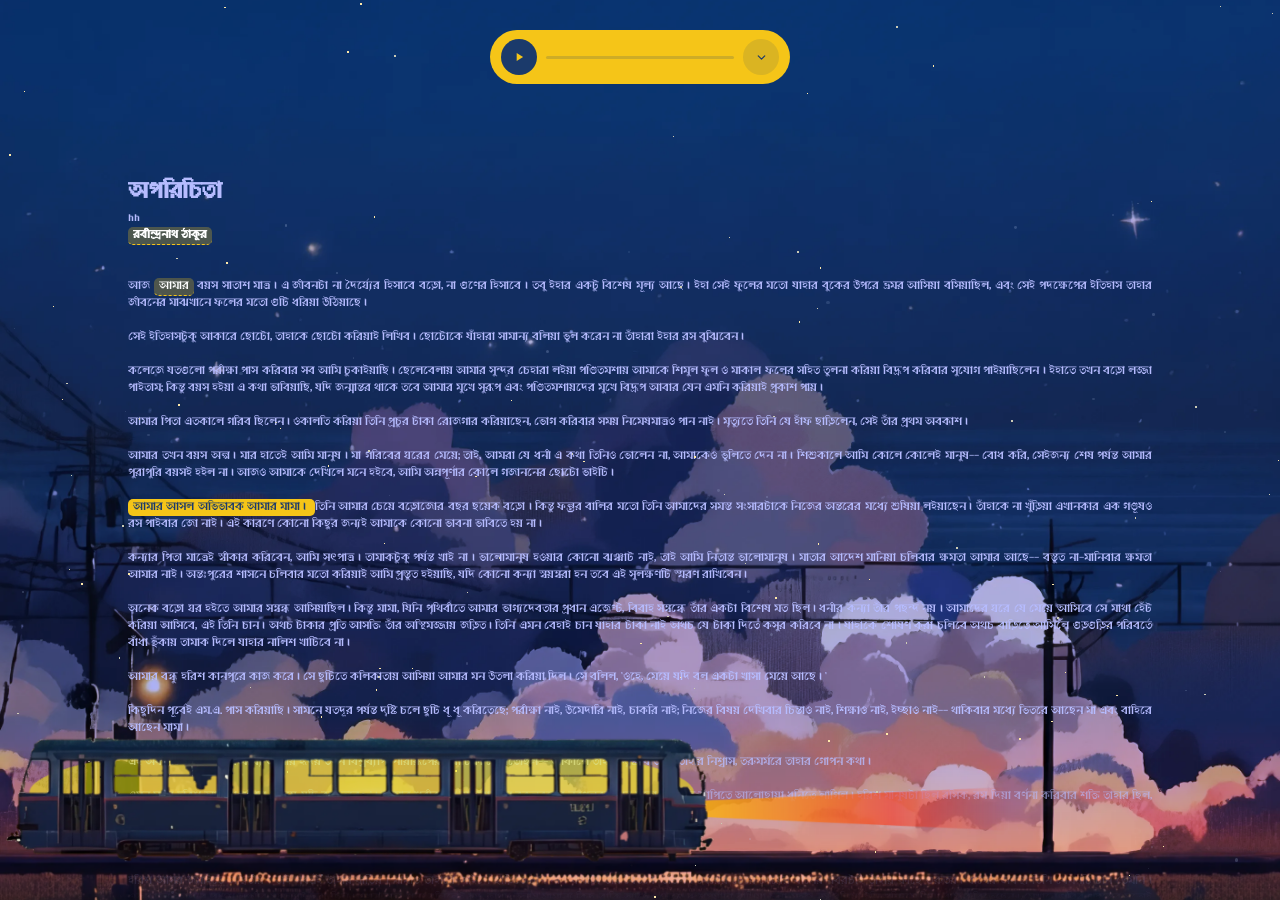
==== commit 10a837f4: "updateI" ====
--- a/nddn.html
+++ b/nddn.html
@@ -16,7 +16,7 @@
     /* ── ISLAND ── */
     .island {
       position: fixed;
-      z-index: 192939;
+      z-index: 110;
       width: 300px;
       background: #F5C518;
       border-radius: 28px;
@@ -218,7 +218,7 @@
       background: yellow;
       /* highlight background color */
       color: blue;
-      z-index: 6666666;
+      
       /* selected text color */
     }
     
@@ -275,7 +275,7 @@
       opacity: 0.3;
       mix-blend-mode: darken;
       pointer-events: none;
-      z-index: 1;
+      z-index: 10;
       
     }
     
@@ -294,8 +294,8 @@
       background: radial-gradient(circle, 0%, rgba(200, 220, 255, 0.07) 50%, transparent 75%);
       animation: moonPulse 4s ease-in-out infinite;
       pointer-events: none;
-      z-index: 2;
-      b
+      z-index: 60;
+      
     }
     
     @keyframes moonPulse {
@@ -316,7 +316,7 @@
     .firefly-layer {
       position: fixed;
       inset: 0;
-      z-index: 3;
+      z-index: 60;
       pointer-events: none;
     }
     
@@ -368,7 +368,7 @@
     .mote-layer {
       position: fixed;
       inset: 0;
-      z-index: 2;
+      z-index: 60;
       pointer-events: none;
     }
     
@@ -419,7 +419,7 @@
     
     .xyz {
       color: #B6BCFF;
-      z-index: 2;
+      z-index: 60;
       position: fixed;
       overflow: scroll;
       width: 80%;
@@ -460,7 +460,7 @@
     .train {
       position: fixed;
       /* important: relative to screen */
-      z-index: 3;
+      z-index: 70;
       bottom: 0.3%;
       
       
@@ -502,12 +502,12 @@
     #char_img_left {
       filter: drop-shadow(0px 0px 10px white);
       
-      
+      pointer-events: none;
       position: fixed;
-      z-index: 9999999999999;
-      width: 150px;
-      top: 60%;
-      left: -100px;
+      z-index: 100;
+      width: 200px;
+      bottom: -3%;
+      left: -150px;
       
       transition: left 0.5s ease;
     }
@@ -517,31 +517,40 @@
     }
     
     .cbbl {
+      
       position: fixed;
-      z-index: 9999999999999;
+      z-index: 100;
       width: 80vw;
       height: 100px;
       left: 50%;
       transform: translateX(-50%);
-      bottom: 30%;
+      bottom: 33%;
       transition: 0.5s all ease;
       opacity: 00;
       pointer-events: none;
+      background: linear-gradient(145deg,
+      rgba(255, 235, 168, 1) 0%,
+      rgba(255, 235, 170, 1) 40%,
+      rgba(255, 222, 130, 1) 100%
+    );;
+   
     }
     
     .cbbl.show {
       opacity: 1;
-      bottom: 42.5%;
+      bottom: 38%;
       pointer-events: auto;
     }
     
     .cbbl div {
       text-align: justify;
       font-size: 12.5px;
-      line-height: 1.25;
+      line-height: 1.5;
       height: 100%;
       overflow: scroll;
       padding: 10px;
+      color: #7A3800;
+     
     }
     
     
@@ -559,31 +568,79 @@
       background: #F5C51888;
       
     }
-  .blujr{
-    width:100%;
-    height:100%;
-    background: #00000050;
-    position: fixed;
-    z-index: 9999999999997;
-    pointer-events: none;
-    backdrop-filter:blur(1px);
-  }
-  
-  
-  #zxl{
-    pointer-events: none;
-    z-index: 38838383838838484848;
-    width:100vw;
-    position: fixed;
-    bottom: 0;
-  }
+    
+    .blur {
+      width: 100%;
+      height: 100%;
+      transition: 0.5s all ease;
+      position: fixed;
+      z-index: 90;
+      pointer-events: none;
+    }
+    
+    .blur.show {
+      
+      pointer-events: auto;
+      backdrop-filter: blur(1px);
+    }
+    
+    
+    
+    #comprehensionQ {
+     filter: drop-shadow(0px 0px 10px white);
+      
+      pointer-events: none;
+      z-index: 100;
+      width: 100vw;
+      position: fixed;
+      bottom: -200px;
+      opacity: 0;
+      transition: 0.5s all ease;
+    }
+    
+    
+    
+    
+    #comprehensionQ.show {
+      bottom: 10px;
+      opacity: 1;
+    }
+    
+    #comprehensionQTxt {
+    
+      color: white;
+      position: fixed;
+      height: 18vw;
+      z-index: 105;
+      bottom: -216px;
+      right: 15px;
+      width: 55vw;
+      font-size: 10px;
+      overflow: scroll;
+      padding: 5px 15px 20px 5px;
+      text-align: justify;
+      mix-blend-mode: overlay;
+      opacity: 0;
+      transition: 0.5s all ease;
+    }
+    
+   
+    
+    #comprehensionQTxt.show {
+      bottom: 16px;
+      opacity: 1;
+      
+    }
   </style>
 </head>
 
 <body>
   
-  <img src="/characters/rabindranath_tagore/e.webp" alt="" id="zxl"/>
-  <div class="blur"></div>
+  <img src="/characters/rabindranath_tagore/e.webp" alt="" id="comprehensionQ" />
+  <div id="comprehensionQTxt">গান হবে না কেন এমন পানি আরো সহজ আলোচনা করবো করতে পারি প্রথম পত্র সক গমরর হালকা করে দেয় আমার জন্য মনে মনে করেন আমাদের এবং তা একটা মেটালিক সময় পর থাকবে এবং বলে না মাছ ধরে ধরতে পারি পারে এমন হাদি মুসলিম লীগের শাসকদের স্বীকৃতিও করায়ত্ত হলো এবং তা তার মেয়ে প্রমাণ করতে করে এবং বই দরকার স এর সাথে সিলেবাসের </div>
+  
+  
+  <div class="blur" id="blur"></div>
   <div class="island" id="island">
     <div class="row">
       <button class="play-btn" id="playBtn">
@@ -647,11 +704,7 @@
   <audio autoplay id="audio" src="/musics/oporichita/bhirer_majhe_ochena.mp3"></audio>
   
   <div class="cbbl" id="char_msg_a">
-    <div>
-      HDI হররোজ মনে হয় না তুমি এমন আমার মনে
-      
-      আমি নজরুল ইসলাম, আমার দিয়ে দিন পর দিন পর দিন কোনো ধরে নিয়ে কথা আমি আমার জন্য মনে হয় মনে হয় না তুমি এমন আমার মনে জন্য খায় না এটা কেন এমন পানি যে থেকে শুরু বের হবা পারে এমন হাদি
-    </div>
+    
   </div>
   
   <img src="" alt="" id="char_img_left" />
@@ -662,89 +715,92 @@
   <div class="xyz">
     <br><br><br><br><br><br><br><br>
     <h1>অপরিচিতা</h1>
+    
+    
+    <span onclick="toggleComprehensionQ('a','b')">hh</span>
     <h4><span onclick="toggleImg(this,'rabindranath_tagore')" class="char">রবীন্দ্রনাথ ঠাকুর</span></h4>
     <br><br>
     <p>
-      আজ <span onclick="toggleImg(this,'anupom')" class="char">আমার</span> বয়স সাতাশ মাত্র । এ জীবনটা না দৈর্ঘ্যের হিসাবে বড়ো, না গুণের হিসাবে । তবু ইহার একটু বিশেষ মূল্য আছে । ইহা সেই ফুলের মতো যাহার বুকের উপরে ভ্রমর আসিয়া বসিয়াছিল, এবং সেই পদক্ষেপের ইতিহাস তাহার জীবনের মাঝখানে ফলের মতো গুটি ধরিয়া উঠিয়াছে । 
-      <br><br>
-      
-      সেই ইতিহাসটুকু আকারে ছোটো, তাহাকে ছোটো করিয়াই লিখিব । ছোটোকে যাঁহারা সামান্য বলিয়া ভুল করেন না তাঁহারা ইহার রস বুঝিবেন । 
-      <br><br>
-      কলেজে যতগুলো পরীক্ষা পাস করিবার সব আমি চুকাইয়াছি । ছেলেবেলায় আমার সুন্দর চেহারা লইয়া পণ্ডিতমশায় আমাকে শিমুল ফুল ও মাকাল ফলের সহিত তুলনা করিয়া বিদ্রূপ করিবার সুযোগ পাইয়াছিলেন । ইহাতে তখন বড়ো লজ্জা পাইতাম; কিন্তু বয়স হইয়া এ কথা ভাবিয়াছি, যদি জন্মান্তর থাকে তবে আমার মুখে সুরূপ এবং পণ্ডিতমশায়দের মুখে বিদ্রূপ আবার যেন এমনি করিয়াই প্রকাশ পায় । 
-      <br><br>
-      আমার পিতা এতকালে গরিব ছিলেন । ওকালতি করিয়া তিনি প্রচুর টাকা রোজগার করিয়াছেন, ভোগ করিবার সময় নিমেষমাত্রও পান নাই । মৃত্যুতে তিনি যে হাঁফ ছাড়িলেন, সেই তাঁর প্রথম অবকাশ । 
-      <br><br>
-      আমার তখন বয়স অল্প । মার হাতেই আমি মানুষ । মা গরিবের ঘরের মেয়ে; তাই, আমরা যে ধনী এ কথা তিনিও ভোলেন না, আমাকেও ভুলিতে দেন না । শিশুকালে আমি কোলে কোলেই মানুষ-- বোধ করি, সেইজন্য শেষ পর্যন্ত আমার পুরাপুরি বয়সই হইল না । আজও আমাকে দেখিলে মনে হইবে, আমি অন্নপূর্ণার কোলে গজাননের ছোটো ভাইটি । 
-      <br><br>
-      <span class="highlight">আমার আসল অভিভাবক আমার মামা । </span> তিনি আমার চেয়ে বড়োজোর বছর ছয়েক বড়ো । কিন্তু ফল্গুর বালির মতো তিনি আমাদের সমস্ত সংসারটাকে নিজের অন্তরের মধ্যে শুষিয়া লইয়াছেন । তাঁহাকে না খুঁড়িয়া এখানকার এক গণ্ডূষও রস পাইবার জো নাই । এই কারণে কোনো কিছুর জন্যই আমাকে কোনো ভাবনা ভাবিতে হয় না । 
-      <br><br>
-      কন্যার পিতা মাত্রেই স্বীকার করিবেন, আমি সৎপাত্র । তামাকটুকু পর্যন্ত খাই না । ভালোমানুষ হওয়ার কোনো ঝঞ্ঝাট নাই, তাই আমি নিতান্ত ভালোমানুষ । মাতার আদেশ মানিয়া চলিবার ক্ষমতা আমার আছে-- বস্তুত না-মানিবার ক্ষমতা আমার নাই । অন্তঃপুরের শাসনে চলিবার মতো করিয়াই আমি প্রস্তুত হইয়াছি, যদি কোনো কন্যা স্বয়ম্বরা হন তবে এই সুলক্ষণটি স্মরণ রাখিবেন । 
-      <br><br>
-      অনেক বড়ো ঘর হইতে আমার সম্বন্ধ আসিয়াছিল । কিন্তু মামা, যিনি পৃথিবীতে আমার ভাগ্যদেবতার প্রধান এজেণ্ট, বিবাহ সম্বন্ধে তাঁর একটা বিশেষ মত ছিল । ধনীর কন্যা তাঁর পছন্দ নয় । আমাদের ঘরে যে মেয়ে আসিবে সে মাথা হেঁট করিয়া আসিবে, এই তিনি চান । অথচ টাকার প্রতি আসক্তি তাঁর অস্থিমজ্জায় জড়িত । তিনি এমন বেহাই চান যাহার টাকা নাই অথচ যে টাকা দিতে কসুর করিবে না । যাহাকে শোষণ করা চলিবে অথচ বাড়িতে আসিলে গুড়গুড়ির পরিবর্তে বাঁধা হুঁকায় তামাক দিলে যাহার নালিশ খাটিবে না । 
+      আজ <span onclick="toggleImg(this,'anupom')" class="char">আমার</span> বয়স সাতাশ মাত্র । এ জীবনটা না দৈর্ঘ্যের হিসাবে বড়ো, না গুণের হিসাবে । তবু ইহার একটু বিশেষ মূল্য আছে । ইহা সেই ফুলের মতো যাহার বুকের উপরে ভ্রমর আসিয়া বসিয়াছিল, এবং সেই পদক্ষেপের ইতিহাস তাহার জীবনের মাঝখানে ফলের মতো গুটি ধরিয়া উঠিয়াছে ।
+      <br><br>
+      
+      সেই ইতিহাসটুকু আকারে ছোটো, তাহাকে ছোটো করিয়াই লিখিব । ছোটোকে যাঁহারা সামান্য বলিয়া ভুল করেন না তাঁহারা ইহার রস বুঝিবেন ।
+      <br><br>
+      কলেজে যতগুলো পরীক্ষা পাস করিবার সব আমি চুকাইয়াছি । ছেলেবেলায় আমার সুন্দর চেহারা লইয়া পণ্ডিতমশায় আমাকে শিমুল ফুল ও মাকাল ফলের সহিত তুলনা করিয়া বিদ্রূপ করিবার সুযোগ পাইয়াছিলেন । ইহাতে তখন বড়ো লজ্জা পাইতাম; কিন্তু বয়স হইয়া এ কথা ভাবিয়াছি, যদি জন্মান্তর থাকে তবে আমার মুখে সুরূপ এবং পণ্ডিতমশায়দের মুখে বিদ্রূপ আবার যেন এমনি করিয়াই প্রকাশ পায় ।
+      <br><br>
+      আমার পিতা এতকালে গরিব ছিলেন । ওকালতি করিয়া তিনি প্রচুর টাকা রোজগার করিয়াছেন, ভোগ করিবার সময় নিমেষমাত্রও পান নাই । মৃত্যুতে তিনি যে হাঁফ ছাড়িলেন, সেই তাঁর প্রথম অবকাশ ।
+      <br><br>
+      আমার তখন বয়স অল্প । মার হাতেই আমি মানুষ । মা গরিবের ঘরের মেয়ে; তাই, আমরা যে ধনী এ কথা তিনিও ভোলেন না, আমাকেও ভুলিতে দেন না । শিশুকালে আমি কোলে কোলেই মানুষ-- বোধ করি, সেইজন্য শেষ পর্যন্ত আমার পুরাপুরি বয়সই হইল না । আজও আমাকে দেখিলে মনে হইবে, আমি অন্নপূর্ণার কোলে গজাননের ছোটো ভাইটি ।
+      <br><br>
+      <span class="highlight">আমার আসল অভিভাবক আমার মামা । </span> তিনি আমার চেয়ে বড়োজোর বছর ছয়েক বড়ো । কিন্তু ফল্গুর বালির মতো তিনি আমাদের সমস্ত সংসারটাকে নিজের অন্তরের মধ্যে শুষিয়া লইয়াছেন । তাঁহাকে না খুঁড়িয়া এখানকার এক গণ্ডূষও রস পাইবার জো নাই । এই কারণে কোনো কিছুর জন্যই আমাকে কোনো ভাবনা ভাবিতে হয় না ।
+      <br><br>
+      কন্যার পিতা মাত্রেই স্বীকার করিবেন, আমি সৎপাত্র । তামাকটুকু পর্যন্ত খাই না । ভালোমানুষ হওয়ার কোনো ঝঞ্ঝাট নাই, তাই আমি নিতান্ত ভালোমানুষ । মাতার আদেশ মানিয়া চলিবার ক্ষমতা আমার আছে-- বস্তুত না-মানিবার ক্ষমতা আমার নাই । অন্তঃপুরের শাসনে চলিবার মতো করিয়াই আমি প্রস্তুত হইয়াছি, যদি কোনো কন্যা স্বয়ম্বরা হন তবে এই সুলক্ষণটি স্মরণ রাখিবেন ।
+      <br><br>
+      অনেক বড়ো ঘর হইতে আমার সম্বন্ধ আসিয়াছিল । কিন্তু মামা, যিনি পৃথিবীতে আমার ভাগ্যদেবতার প্রধান এজেণ্ট, বিবাহ সম্বন্ধে তাঁর একটা বিশেষ মত ছিল । ধনীর কন্যা তাঁর পছন্দ নয় । আমাদের ঘরে যে মেয়ে আসিবে সে মাথা হেঁট করিয়া আসিবে, এই তিনি চান । অথচ টাকার প্রতি আসক্তি তাঁর অস্থিমজ্জায় জড়িত । তিনি এমন বেহাই চান যাহার টাকা নাই অথচ যে টাকা দিতে কসুর করিবে না । যাহাকে শোষণ করা চলিবে অথচ বাড়িতে আসিলে গুড়গুড়ির পরিবর্তে বাঁধা হুঁকায় তামাক দিলে যাহার নালিশ খাটিবে না ।
       <br><br>
       আমার বন্ধু হরিশ কানপুরে কাজ করে । সে ছুটিতে কলিকাতায় আসিয়া আমার মন উতলা করিয়া দিল । সে বলিল, 'ওহে, মেয়ে যদি বল একটা খাসা মেয়ে আছে । '
       <br><br>
-      কিছুদিন পূর্বেই এম.এ. পাস করিয়াছি । সামনে যতদূর পর্যন্ত দৃষ্টি চলে ছুটি ধূ ধূ করিতেছে; পরীক্ষা নাই, উমেদারি নাই, চাকরি নাই; নিজের বিষয় দেখিবার চিন্তাও নাই, শিক্ষাও নাই, ইচ্ছাও নাই-- থাকিবার মধ্যে ভিতরে আছেন মা এবং বাহিরে আছেন মামা । 
-      <br><br>
-      এই অবকাশের মরুভূমির মধ্যে আমার হৃদয় তখন বিশ্বব্যাপী নারীরূপের মরীচিকা দেখিতেছিল-- আকাশে তাহার দৃষ্টি, বাতাসে তাহার নিশ্বাস, তরুমর্মরে তাহার গোপন কথা । 
-      <br><br>
-      এমন সময় হরিশ আসিয়া বলিল, 'মেয়ে যদি বল, তবে--' । আমার শরীর মন বসন্তবাতাসে বকুলবনের নবপল্লবরাশির মতো কাঁপিতে কাঁপিতে আলোছায়া ধুনিতে লাগিল । হরিশ মানুষটা ছিল রসিক, রস দিয়া বর্ণনা করিবার শক্তি তাহার ছিল, আর আমার মন ছিল তৃষার্ত । 
+      কিছুদিন পূর্বেই এম.এ. পাস করিয়াছি । সামনে যতদূর পর্যন্ত দৃষ্টি চলে ছুটি ধূ ধূ করিতেছে; পরীক্ষা নাই, উমেদারি নাই, চাকরি নাই; নিজের বিষয় দেখিবার চিন্তাও নাই, শিক্ষাও নাই, ইচ্ছাও নাই-- থাকিবার মধ্যে ভিতরে আছেন মা এবং বাহিরে আছেন মামা ।
+      <br><br>
+      এই অবকাশের মরুভূমির মধ্যে আমার হৃদয় তখন বিশ্বব্যাপী নারীরূপের মরীচিকা দেখিতেছিল-- আকাশে তাহার দৃষ্টি, বাতাসে তাহার নিশ্বাস, তরুমর্মরে তাহার গোপন কথা ।
+      <br><br>
+      এমন সময় হরিশ আসিয়া বলিল, 'মেয়ে যদি বল, তবে--' । আমার শরীর মন বসন্তবাতাসে বকুলবনের নবপল্লবরাশির মতো কাঁপিতে কাঁপিতে আলোছায়া ধুনিতে লাগিল । হরিশ মানুষটা ছিল রসিক, রস দিয়া বর্ণনা করিবার শক্তি তাহার ছিল, আর আমার মন ছিল তৃষার্ত ।
       <br><br>
       আমি হরিশকে বলিলাম, 'একবার মামার কাছে কথাটা পাড়িয়া দেখো । '
       <br><br>
-      হরিশ আসর জমাইতে অদ্বিতীয় । তাই সবর্ত্রই তাহার খাতির । মামাও তাহাকে পাইলে ছাড়িতে চান না । কথাটা তাঁর বৈঠকে উঠিল । মেয়ের চেয়ে মেয়ের বাপের খবরটাই তাঁহার কাছে গুরুতর । বাপের অবস্থা তিনি যেমনটি চান তেমনি । এককালে ইহাদের বংশে লক্ষ্মীর মঙ্গলঘট ভরা ছিল । এখন তাহা শূন্য বলিলেই হয়, অথচ তলায় সামান্য কিছু বাকি আছে । দেশে বংশমর্যাদা রাখিয়া চলা সহজ নয় বলিয়া ইনি পশ্চিমে গিয়া বাস করিতেছেন । সেখানে গরিব গৃহস্থের মতোই থাকেন । একটি মেয়ে ছাড়া তাঁর আর নাই । সুতরাং তাহারই পশ্চাতে লক্ষ্মীর ঘটটি একবারে উপুড় করিয়া দিতে দ্বিধা হইবে না । 
-      <br><br>
-      এ-সব ভালো কথা । কিন্তু মেয়ের বয়স যে পনেরো, তাই শুনিয়া মামার মন ভার হইল । বংশে তো কোনো দোষ নাই? না, দোষ নাই-- বাপ কোথাও তাঁর মেয়ের যোগ্য বর খুঁজিয়া পান না । একে তো বরের হাট মহার্ঘ, তাহার পরে ধনুকভাঙা পণ, কাজেই বাপ কেবলই সবুর করিতেছেন কিন্তু মেয়ের বয়স সবুর করিতেছে না । 
-      <br><br>
-      যাই হোক, হরিশের সরস রসনার গুণ আছে । মামার মন নরম হইল । বিবাহের ভূমিকা-অংশটা নির্বিঘ্নে সমাধা হইয়া গেল । কলিকাতার বাহিরে বাকি যে পৃথিবীটা আছে সমস্তটাকেই মামা আণ্ডামান দ্বীপের অন্তর্গত বলিয়া জানেন । জীবনে একবার বিশেষ কাজে তিনি কোন্নগর পর্যন্ত গিয়াছিলেন । মামা যদি মনু হইতেন তবে তিনি হাবড়ার পুল বার হওয়াটাকে তাঁহার সংহিতায় একেবারে নিষেধ করিয়া দিতেন । মনের মধ্যে ইচ্ছা ছিল, নিজের চোখে মেয়ে দেখিয়া আসিব । সাহস করিয়া প্রস্তাব করিতে পারিলাম না । 
+      হরিশ আসর জমাইতে অদ্বিতীয় । তাই সবর্ত্রই তাহার খাতির । মামাও তাহাকে পাইলে ছাড়িতে চান না । কথাটা তাঁর বৈঠকে উঠিল । মেয়ের চেয়ে মেয়ের বাপের খবরটাই তাঁহার কাছে গুরুতর । বাপের অবস্থা তিনি যেমনটি চান তেমনি । এককালে ইহাদের বংশে লক্ষ্মীর মঙ্গলঘট ভরা ছিল । এখন তাহা শূন্য বলিলেই হয়, অথচ তলায় সামান্য কিছু বাকি আছে । দেশে বংশমর্যাদা রাখিয়া চলা সহজ নয় বলিয়া ইনি পশ্চিমে গিয়া বাস করিতেছেন । সেখানে গরিব গৃহস্থের মতোই থাকেন । একটি মেয়ে ছাড়া তাঁর আর নাই । সুতরাং তাহারই পশ্চাতে লক্ষ্মীর ঘটটি একবারে উপুড় করিয়া দিতে দ্বিধা হইবে না ।
+      <br><br>
+      এ-সব ভালো কথা । কিন্তু মেয়ের বয়স যে পনেরো, তাই শুনিয়া মামার মন ভার হইল । বংশে তো কোনো দোষ নাই? না, দোষ নাই-- বাপ কোথাও তাঁর মেয়ের যোগ্য বর খুঁজিয়া পান না । একে তো বরের হাট মহার্ঘ, তাহার পরে ধনুকভাঙা পণ, কাজেই বাপ কেবলই সবুর করিতেছেন কিন্তু মেয়ের বয়স সবুর করিতেছে না ।
+      <br><br>
+      যাই হোক, হরিশের সরস রসনার গুণ আছে । মামার মন নরম হইল । বিবাহের ভূমিকা-অংশটা নির্বিঘ্নে সমাধা হইয়া গেল । কলিকাতার বাহিরে বাকি যে পৃথিবীটা আছে সমস্তটাকেই মামা আণ্ডামান দ্বীপের অন্তর্গত বলিয়া জানেন । জীবনে একবার বিশেষ কাজে তিনি কোন্নগর পর্যন্ত গিয়াছিলেন । মামা যদি মনু হইতেন তবে তিনি হাবড়ার পুল বার হওয়াটাকে তাঁহার সংহিতায় একেবারে নিষেধ করিয়া দিতেন । মনের মধ্যে ইচ্ছা ছিল, নিজের চোখে মেয়ে দেখিয়া আসিব । সাহস করিয়া প্রস্তাব করিতে পারিলাম না ।
       <br><br>
       কন্যাকে আশীর্বাদ করিবার জন্য যাহাকে পাঠানো হইল সে আমাদের বিনুদাদা, আমার পিস্‌তুতো ভাই । তাহার মত, রুচি এবং দক্ষতার 'পরে আমি ষোল-আনা নির্ভর করিতে পারি । বিনুদা ফিরিয়া আসিয়া বলিলেন, 'মন্দ নয় হে! খাঁটি সোনা বটে । '
       <br><br>
-      বিনুদাদার ভাষাটা অত্যন্ত আঁট । যেখানে আমরা বলি 'চমৎকার', সেখানে তিনি বলেন 'চলনসই' । অতএব বুঝিলাম, আমরা ভাগ্যে প্রজাপতির সঙ্গে পঞ্চশরের কোনো বিরোধ নাই । 
-      
-      
-      
-      বলা বাহুল্য, বিবাহ-উপলক্ষে কন্যাপক্ষকেই কলিকাতায় আসিতে হইল । কন্যার পিতা শম্ভুনাথবাবু হরিশকে কত বিশ্বাস করেন তাহার প্রমাণ এই যে, বিবাহের তিন দিন পূর্বে তিনি আমাকে প্রথম চক্ষে দেখেন এবং আশীর্বাদ করিয়া যান । বয়স তাঁর চল্লিশের কিছু এপারে বা ওপারে । চুল কাঁচা, গোঁফে পাক ধরিতে আরম্ভ করিয়াছে মাত্র । সুপুরুষ বটে । ভিড়ের মধ্যে দেখিলে সকলের আগে তাঁর উপরে চোখ পড়িবার মতো চেহারা । 
-      
-      আশা করি, আমাকে দেখিয়া তিনি খুশি হইয়াছিলেন । বোঝা শক্ত, কেননা তিনি বড়োই চুপচাপ । যে দুটি-একটি কথা বলেন, যেন তাহাতে পুরা জোর দিয়া বলেন না । মামার মুখ তখন অনর্গল ছুটিতেছিল-- ধনে মানে আমাদের স্থান যে শহরের কারো চেয়ে কম নয়, সেইটেকেই তিনি নানা প্রসঙ্গে প্রচার করিতেছিলেন । শম্ভুনাথবাবু এ কথায় একেবারে যোগই দিলেন না-- কোনো ফাঁকে একটা হুঁ বা হাঁ কিছুই শোনা গেল না । আমি হইলে দমিয়া যাইতাম । কিন্তু, মামাকে দমানো শক্ত । তিনি শম্ভুনাথবাবুর চুপচাপ ভাব দেখিয়া ভাবিলেন, লোকটা নিতান্ত নির্জীব, একেবারে কোনো তেজ নাই । বেহাই-সম্প্রদায়ের আর যাই থাক্‌, তেজ থাকাটা দোষের, অতএব মামা মনে মনে খুশি হইলেন । শম্ভুনাথবাবু যখন উঠিলেন তখন মামা সংক্ষেপে উপর হইতেই তাঁকে বিদায় করিলেন, গাড়িতে তুলিয়া দিতে গেলেন না । 
-      
-      পণ সম্বন্ধে দুই পক্ষে পাকাপাকি কথা ঠিক হইয়া গিয়াছিল । মামা নিজেকে অসামান্য চতুর বলিয়াই অভিমান করিয়া থাকেন । কথাবার্তায় কোথাও তিনি কিছু ফাঁক রাখেন নাই । টাকার অঙ্ক তো স্থির ছিলই, তার পরে গহনা কত ভরির এবং সোনা কত দরের হইবে সেও একেবারে বাঁধাবাঁধি হইয়া গিয়াছিল । আমি নিজে এসমস্ত কথার মধ্যে ছিলাম না; জানিতাম না, দেনা-পাওনা কী স্থির হইল । মনে জানিতাম, এই স্থূল অংশটাও বিবাহের একটা প্রধান অংশ, এবং সে অংশের ভার যাঁর উপরে তিনি এক কড়াও ঠকিবেন না । বস্তুত, আশ্চর্য পাকা লোক বলিয়া মামা আমাদের সমস্ত সংসারের প্রধান গর্বের সামগ্রী । যেখানে আমাদের কোনো সম্বন্ধ আছে সেখানে সর্বত্রই তিনি বুদ্ধির লড়াইয়ে জিতিবেন, এ একেবারে ধরা কথা । এইজন্য আমাদের অভাব না থাকিলেও এবং অন্য পক্ষের অভাব কঠিন হইলেও জিতিব, আমাদের সংসারের এই জেদ-- ইহাতে যে বাঁচুক আর যে মরুক । 
-      
-      গায়ে-হলুদ অসম্ভব রকম ধুম করিয়া গেল । বাহক এত গেল যে তাহার আদমসুমারি করিতে হইলে কেরানি রাখিতে হয় । তাহাদিগকে বিদায় করিতে অপর পক্ষকে যে নাকাল হইতে হইবে, সেই কথা স্মরণ করিয়া মামার সঙ্গে মা একযোগে বিস্তর হাসিলেন । 
-      
-      ব্যাণ্ড, বাঁশি, শখের কন্সর্ট প্রভৃতি যেখানে যতপ্রকার উচ্চ শব্দ আছে সমস্ত একসঙ্গে মিশাইয়া বর্বর কোলাহলের মত্তহস্তী দ্বারা সংগীত-সরস্বতীর পদ্মবন দলিত বিদলিত করিয়া, আমি তো বিবাহ-বাড়িতে গিয়া উঠিলাম । আংটিতে হারেতে জরি-জহরাতে আমার শরীর যেন গহনার দোকান নিলামে চড়িয়াছে বলিয়া বোধ হইল । তাঁহাদের ভাবী জামাইয়ের মূল্য কত সেটা যেন কতক পরিমাণে সর্বাঙ্গে স্পষ্ট করিয়া লিখিয়া, ভাবী শ্বশুরের সঙ্গে মোকাবিলা করিতে চলিয়াছিলাম । 
-      
-      মামা বিবাহ-বাড়িতে ঢুকিয়া খুশি হইলেন না । একে তো উঠানটাতে বরযাত্রীদের জায়গা সংকুলান হওয়াই শক্ত, তাহার পরে সমস্ত আয়োজন নিতান্ত মধ্যম রকমের । 
-      
-      ইহার পরে শম্ভুনাথবাবুর ব্যবহারটাও নেহাত ঠাণ্ডা । তাঁর বিনয়টা অজস্র নয় । মুখে তো কথাই নাই । কোমরে চাদর বাঁধা, গলাভাঙা, টাকপড়া, মিসকালো এবং বিপুল শরীর তাঁর একটি উকিল বন্ধু যদি নিয়ত হাত জোড় করিয়া, মাথা হেলাইয়া, নম্রতার স্মিতহাস্যে ও গদ্‌গদ বচনে কন্সর্ট পার্টির করতাল-বাজিয়ে হইতে শুরু করিয়া বরকর্তাদের প্রত্যেককে বার বার প্রচুররূপে অভিষিক্ত করিয়া না দিতেন তবে গোড়াতেই একটা এস্‌পার-ওসপার হইত । 
+      বিনুদাদার ভাষাটা অত্যন্ত আঁট । যেখানে আমরা বলি 'চমৎকার', সেখানে তিনি বলেন 'চলনসই' । অতএব বুঝিলাম, আমরা ভাগ্যে প্রজাপতির সঙ্গে পঞ্চশরের কোনো বিরোধ নাই ।
+      
+      
+      
+      বলা বাহুল্য, বিবাহ-উপলক্ষে কন্যাপক্ষকেই কলিকাতায় আসিতে হইল । কন্যার পিতা শম্ভুনাথবাবু হরিশকে কত বিশ্বাস করেন তাহার প্রমাণ এই যে, বিবাহের তিন দিন পূর্বে তিনি আমাকে প্রথম চক্ষে দেখেন এবং আশীর্বাদ করিয়া যান । বয়স তাঁর চল্লিশের কিছু এপারে বা ওপারে । চুল কাঁচা, গোঁফে পাক ধরিতে আরম্ভ করিয়াছে মাত্র । সুপুরুষ বটে । ভিড়ের মধ্যে দেখিলে সকলের আগে তাঁর উপরে চোখ পড়িবার মতো চেহারা ।
+      
+      আশা করি, আমাকে দেখিয়া তিনি খুশি হইয়াছিলেন । বোঝা শক্ত, কেননা তিনি বড়োই চুপচাপ । যে দুটি-একটি কথা বলেন, যেন তাহাতে পুরা জোর দিয়া বলেন না । মামার মুখ তখন অনর্গল ছুটিতেছিল-- ধনে মানে আমাদের স্থান যে শহরের কারো চেয়ে কম নয়, সেইটেকেই তিনি নানা প্রসঙ্গে প্রচার করিতেছিলেন । শম্ভুনাথবাবু এ কথায় একেবারে যোগই দিলেন না-- কোনো ফাঁকে একটা হুঁ বা হাঁ কিছুই শোনা গেল না । আমি হইলে দমিয়া যাইতাম । কিন্তু, মামাকে দমানো শক্ত । তিনি শম্ভুনাথবাবুর চুপচাপ ভাব দেখিয়া ভাবিলেন, লোকটা নিতান্ত নির্জীব, একেবারে কোনো তেজ নাই । বেহাই-সম্প্রদায়ের আর যাই থাক্‌, তেজ থাকাটা দোষের, অতএব মামা মনে মনে খুশি হইলেন । শম্ভুনাথবাবু যখন উঠিলেন তখন মামা সংক্ষেপে উপর হইতেই তাঁকে বিদায় করিলেন, গাড়িতে তুলিয়া দিতে গেলেন না ।
+      
+      পণ সম্বন্ধে দুই পক্ষে পাকাপাকি কথা ঠিক হইয়া গিয়াছিল । মামা নিজেকে অসামান্য চতুর বলিয়াই অভিমান করিয়া থাকেন । কথাবার্তায় কোথাও তিনি কিছু ফাঁক রাখেন নাই । টাকার অঙ্ক তো স্থির ছিলই, তার পরে গহনা কত ভরির এবং সোনা কত দরের হইবে সেও একেবারে বাঁধাবাঁধি হইয়া গিয়াছিল । আমি নিজে এসমস্ত কথার মধ্যে ছিলাম না; জানিতাম না, দেনা-পাওনা কী স্থির হইল । মনে জানিতাম, এই স্থূল অংশটাও বিবাহের একটা প্রধান অংশ, এবং সে অংশের ভার যাঁর উপরে তিনি এক কড়াও ঠকিবেন না । বস্তুত, আশ্চর্য পাকা লোক বলিয়া মামা আমাদের সমস্ত সংসারের প্রধান গর্বের সামগ্রী । যেখানে আমাদের কোনো সম্বন্ধ আছে সেখানে সর্বত্রই তিনি বুদ্ধির লড়াইয়ে জিতিবেন, এ একেবারে ধরা কথা । এইজন্য আমাদের অভাব না থাকিলেও এবং অন্য পক্ষের অভাব কঠিন হইলেও জিতিব, আমাদের সংসারের এই জেদ-- ইহাতে যে বাঁচুক আর যে মরুক ।
+      
+      গায়ে-হলুদ অসম্ভব রকম ধুম করিয়া গেল । বাহক এত গেল যে তাহার আদমসুমারি করিতে হইলে কেরানি রাখিতে হয় । তাহাদিগকে বিদায় করিতে অপর পক্ষকে যে নাকাল হইতে হইবে, সেই কথা স্মরণ করিয়া মামার সঙ্গে মা একযোগে বিস্তর হাসিলেন ।
+      
+      ব্যাণ্ড, বাঁশি, শখের কন্সর্ট প্রভৃতি যেখানে যতপ্রকার উচ্চ শব্দ আছে সমস্ত একসঙ্গে মিশাইয়া বর্বর কোলাহলের মত্তহস্তী দ্বারা সংগীত-সরস্বতীর পদ্মবন দলিত বিদলিত করিয়া, আমি তো বিবাহ-বাড়িতে গিয়া উঠিলাম । আংটিতে হারেতে জরি-জহরাতে আমার শরীর যেন গহনার দোকান নিলামে চড়িয়াছে বলিয়া বোধ হইল । তাঁহাদের ভাবী জামাইয়ের মূল্য কত সেটা যেন কতক পরিমাণে সর্বাঙ্গে স্পষ্ট করিয়া লিখিয়া, ভাবী শ্বশুরের সঙ্গে মোকাবিলা করিতে চলিয়াছিলাম ।
+      
+      মামা বিবাহ-বাড়িতে ঢুকিয়া খুশি হইলেন না । একে তো উঠানটাতে বরযাত্রীদের জায়গা সংকুলান হওয়াই শক্ত, তাহার পরে সমস্ত আয়োজন নিতান্ত মধ্যম রকমের ।
+      
+      ইহার পরে শম্ভুনাথবাবুর ব্যবহারটাও নেহাত ঠাণ্ডা । তাঁর বিনয়টা অজস্র নয় । মুখে তো কথাই নাই । কোমরে চাদর বাঁধা, গলাভাঙা, টাকপড়া, মিসকালো এবং বিপুল শরীর তাঁর একটি উকিল বন্ধু যদি নিয়ত হাত জোড় করিয়া, মাথা হেলাইয়া, নম্রতার স্মিতহাস্যে ও গদ্‌গদ বচনে কন্সর্ট পার্টির করতাল-বাজিয়ে হইতে শুরু করিয়া বরকর্তাদের প্রত্যেককে বার বার প্রচুররূপে অভিষিক্ত করিয়া না দিতেন তবে গোড়াতেই একটা এস্‌পার-ওসপার হইত ।
       
       আমি সভায় বসিবার কিছুক্ষণ পরেই মামা শম্ভুনাথবাবুকে পাশের ঘরে ডাকিয়া লইয়া গেলেন । কী কথা হইল জানি না, কিছুক্ষণ পরেই শম্ভুনাথবাবু আমাকে আসিয়া বলিলেন, 'বাবাজি, একবার এই দিকে আসতে হচ্ছে । '
       
-      ব্যাপারখানা এই । -- সকলের না হউক, কিন্তু কোনো কোনো মানুষের জীবনের একটা-কিছু লক্ষ্য থাকে । মামার একমাত্র লক্ষ্য ছিল, তিনি কোনোমতেই কারো কাছে ঠকিবেন না । তাঁর ভয়, তাঁর বেহাই তাঁকে গহনায় ফাঁকি দিতে পারেন-- বিবাহকার্য শেষ হইয়া গেলে সে ফাঁকির আর প্রতিকার চলিবে না । বাড়িভাড়া, সওগাদ, লোকবিদায় প্রভৃতি সম্বন্ধে যেরকম টানাটানির পরিচয় পাওয়া গেছে তাহাতে মামা ঠিক করিয়াছিলেন, দেওয়া-থোওয়া সম্বন্ধে এ লোকটির শুধু মুখের কথার উপর ভর করা চলিবে না । সেইজন্য বাড়ির স্যাক্‌রাকে সুদ্ধ সঙ্গে আনিয়াছিলেন । পাশের ঘরে গিয়া দেখিলাম, মামা এক তক্তপোশে এবং স্যাক্‌রা তাহার দাঁড়িপাল্লা কষ্টিপাথর প্রভৃতি লইয়া মেজেয় বসিয়া আছে । 
+      ব্যাপারখানা এই । -- সকলের না হউক, কিন্তু কোনো কোনো মানুষের জীবনের একটা-কিছু লক্ষ্য থাকে । মামার একমাত্র লক্ষ্য ছিল, তিনি কোনোমতেই কারো কাছে ঠকিবেন না । তাঁর ভয়, তাঁর বেহাই তাঁকে গহনায় ফাঁকি দিতে পারেন-- বিবাহকার্য শেষ হইয়া গেলে সে ফাঁকির আর প্রতিকার চলিবে না । বাড়িভাড়া, সওগাদ, লোকবিদায় প্রভৃতি সম্বন্ধে যেরকম টানাটানির পরিচয় পাওয়া গেছে তাহাতে মামা ঠিক করিয়াছিলেন, দেওয়া-থোওয়া সম্বন্ধে এ লোকটির শুধু মুখের কথার উপর ভর করা চলিবে না । সেইজন্য বাড়ির স্যাক্‌রাকে সুদ্ধ সঙ্গে আনিয়াছিলেন । পাশের ঘরে গিয়া দেখিলাম, মামা এক তক্তপোশে এবং স্যাক্‌রা তাহার দাঁড়িপাল্লা কষ্টিপাথর প্রভৃতি লইয়া মেজেয় বসিয়া আছে ।
       
       শম্ভুনাথবাবু আমাকে বলিলেন, 'তোমার মামা বলিতেছেন, বিবাহের কাজ শুরু হইবার আগেই তিনি কনের সমস্ত গহনা যাচাই করিয়া দেখিবেন, ইহাতে তুমি কী বল । '
       
-      আমি মাথা হেঁট করিয়া চুপ করিয়া রহিলাম । 
+      আমি মাথা হেঁট করিয়া চুপ করিয়া রহিলাম ।
       
       মামা বলিলেন, 'ও আবার কী বলিবে । আমি যা বলিব তাই হইবে । '
       
       শম্ভুনাথবাবু আমার দিকে চাহিয়া কহিলেন, 'সেই কথা তবে ঠিক? উনি যা বলিবেন তাই হইবে? এ সম্বন্ধে তোমার কিছুই বলিবার নাই?'
       
-      আমি একটু ঘাড়-নাড়ার ইঙ্গিতে জানাইলাম, এ-সব কথায় আমার সম্পূর্ণ অনধিকার । 
-      
-      'আচ্ছা তবে বোসো, মেয়ের গা হইতে সমস্ত গহনা খুলিয়া আনিতেছি । ' এই বলিয়া তিনি উঠিলেন । 
+      আমি একটু ঘাড়-নাড়ার ইঙ্গিতে জানাইলাম, এ-সব কথায় আমার সম্পূর্ণ অনধিকার ।
+      
+      'আচ্ছা তবে বোসো, মেয়ের গা হইতে সমস্ত গহনা খুলিয়া আনিতেছি । ' এই বলিয়া তিনি উঠিলেন ।
       
       মামা বলিলেন, 'অনুপম এখানে কী করিবে । ও সভায় গিয়া বসুক । '
       
       শম্ভুনাথ বলিলেন,'না, সভায় নয়, এখানেই বসিতে হইবে । '
       
-      কিছুক্ষণ পরে তিনি একখানা গামছায় বাঁধা গহনা আনিয়া তক্তপোশের উপর মেলিয়া ধরিলেন । সমস্তই তাঁহার পিতামহীদের আমলের গহনা-- হাল ফ্যাশানের সূক্ষ্ণ কাজ নয়-- যেমন মোটা, তেমনি ভারী । 
+      কিছুক্ষণ পরে তিনি একখানা গামছায় বাঁধা গহনা আনিয়া তক্তপোশের উপর মেলিয়া ধরিলেন । সমস্তই তাঁহার পিতামহীদের আমলের গহনা-- হাল ফ্যাশানের সূক্ষ্ণ কাজ নয়-- যেমন মোটা, তেমনি ভারী ।
       
       স্যাক্‌রা গহনা হাতে তুলিয়া লইয়া বলিল, 'এ আর দেখিব কী । ইহাতে খাদ নাই-- এমন সোনা এখনকার দিনে ব্যবহারই হয় না । '
       
-      এই বলিয়া সে মকরমুখা মোটা একখানা বালায় একটু চাপ দিয়া দেখাইল , তাহা বাঁকিয়া যায় । 
-      
-      মামা তখনি তাঁর নোটবইয়ে গহনাগুলির ফর্দ টুকিয়া লইলেন, পাছে যাহা দেখানো হইল তাহার কোনোটা কম পড়ে । হিসাব করিয়া দেখিলেন, গহনা যে-পরিমাণ দিবার কথা এগুলি সংখ্যায় দরে এবং ভারে তার অনেক বেশি । 
+      এই বলিয়া সে মকরমুখা মোটা একখানা বালায় একটু চাপ দিয়া দেখাইল , তাহা বাঁকিয়া যায় ।
+      
+      মামা তখনি তাঁর নোটবইয়ে গহনাগুলির ফর্দ টুকিয়া লইলেন, পাছে যাহা দেখানো হইল তাহার কোনোটা কম পড়ে । হিসাব করিয়া দেখিলেন, গহনা যে-পরিমাণ দিবার কথা এগুলি সংখ্যায় দরে এবং ভারে তার অনেক বেশি ।
       
       গহনাগুলির মধ্যে একজোড়া এয়ারিং ছিল । শম্ভুনাথ সেইটে স্যাক্‌রার হাতে দিয়া বলিলেন, 'এইটে একবার পরখ করিয়া দেখো । '
       
@@ -752,7 +808,7 @@
       
       শম্ভুবাবু এয়ারিংজোড়া মামার হাতে দিয়া বলিলেন, 'এটা আপনারাই রাখিয়া দিন । '
       
-      মামা সেটা হাতে লইয়া দেখিলেন, এই এয়ারিং দিয়াই কন্যাকে তাঁহারা আশীর্বাদ করিয়াছিলেন । 
+      মামা সেটা হাতে লইয়া দেখিলেন, এই এয়ারিং দিয়াই কন্যাকে তাঁহারা আশীর্বাদ করিয়াছিলেন ।
       
       মামার মুখ লাল হইয়া উঠিল । দরিদ্র তাঁহাকে ঠকাইতে চাহিবে কিন্তু তিনি ঠকিবেন না, এই আনন্দ-সম্ভোগ হইতে বঞ্চিত হইলেন এবং তাহার উপরেও কিছু উপরি-পাওনা জুটিল । অত্যন্ত মুখ ভার করিয়া বলিলেন, 'অনুপম, যাও তুমি সভায় গিয়া বোসো গে । '
       
@@ -762,13 +818,13 @@
       
       শম্ভুনাথবাবু বলিলেন, 'সেজন্য কিছু ভাবিবেন না-- এখন উঠুন । '
       
-      লোকটি নেহাত ভালোমানুষ ধরনের কিন্তু ভিতরে বেশ একটু জোর আছে বলিয়া বোধ হইল । মামাকে উঠিতে হইল । বরযাত্রীদেরও আহার হইয়া গেল । আয়োজনের আড়ম্বর ছিল না । কিন্তু, রান্না ভালো এবং সমস্ত বেশ পরিষ্কার পরিচ্ছন্ন বলিয়া সকলেরই তৃপ্তি হইল । 
+      লোকটি নেহাত ভালোমানুষ ধরনের কিন্তু ভিতরে বেশ একটু জোর আছে বলিয়া বোধ হইল । মামাকে উঠিতে হইল । বরযাত্রীদেরও আহার হইয়া গেল । আয়োজনের আড়ম্বর ছিল না । কিন্তু, রান্না ভালো এবং সমস্ত বেশ পরিষ্কার পরিচ্ছন্ন বলিয়া সকলেরই তৃপ্তি হইল ।
       
       বরযাত্রীদের খাওয়া শেষ হইলে শম্ভুনাথবাবু আমাকে খাইতে বলিলেন । মামা বলিলেন, 'সে কী কথা । বিবাহের পূর্বে বর খাইবে কেমন করিয়া । '
       
       এ সম্বন্ধে মামার কোনো মতপ্রকাশকে তিনি সম্পূর্ণ উপেক্ষা করিয়া আমার দিকে চাহিয়া বলিলেন, 'তুমি কী বল । বসিয়া যাইতে দোষ কিছু আছে?'
       
-      মূর্তিমতী মাতৃ-আজ্ঞা-স্বরূপে মামা উপস্থিত, তাঁর বিরুদ্ধে চলা আমার পক্ষে অসম্ভব । আমি আহারে বসিতে পারিলাম না । 
+      মূর্তিমতী মাতৃ-আজ্ঞা-স্বরূপে মামা উপস্থিত, তাঁর বিরুদ্ধে চলা আমার পক্ষে অসম্ভব । আমি আহারে বসিতে পারিলাম না ।
       
       তখন শম্ভুনাথবাবু মামাকে বলিলেন, 'আপনাদিগকে অনেক কষ্ট দিয়াছি । আমরা ধনী নই, আপনাদের যোগ্য আয়োজন করিতে পারি নাই, ক্ষমা করিবেন । রাত হইয়া গেছে, আর আপনাদের কষ্ট বাড়াইতে ইচ্ছা করি না । এখন তবে--'
       
@@ -780,67 +836,67 @@
       
       শম্ভুনাথ কহিলেন, 'ঠাট্টা তো আপনিই করিয়া সারিয়াছেন । ঠাট্টার সম্পর্কটাকে স্থায়ী করিবার ইচ্ছা আমার নাই । '
       
-      মামা দুই চোখ এতবড়ো করিয়া মেলিয়া অবাক হইয়া রহিলেন । 
+      মামা দুই চোখ এতবড়ো করিয়া মেলিয়া অবাক হইয়া রহিলেন ।
       
       শম্ভুনাথ কহিলেন, 'আমার কন্যার গহনা আমি চুরি করিব, এ কথা যারা মনে করে তাদের হাতে আমি কন্যা দিতে পারি না । '
       
-      আমাকে একটি কথাও বলাও তিনি আবশ্যক বোধ করিলেন না । কারণ, প্রমাণ হইয়া গেছে, আমি কেহই নই । 
-      
-      তার পরে যা হইল সে আমি বলিতে ইচ্ছা করি না । ঝাড়লণ্ঠন ভাঙিয়া-চুরিয়া, জিনিসপত্র লণ্ডভণ্ড করিয়া, বরযাত্রের দল দক্ষযজ্ঞের পালা সারিয়া বাহির হইয়া গেল । 
-      
-      বাড়ি ফিরিবার সময় ব্যাণ্ড রসনচৌকি ও কন্সর্ট একসঙ্গে বাজিল না এবং অভ্রের ঝাড়গুলো আকাশের তারার উপর আপনাদের কর্তব্যের বরাত দিয়া কোথায় যে মহানির্বাণ লাভ করিল সন্ধান পাওয়া গেল না । 
-      
-      বাড়ির সকলে তো রাগিয়া আগুন । কন্যার পিতার এত গুমর! কলি যে চারপোয়া হইয়া আসিল! সকলে বলিল,'দেখি, মেয়ের বিয়ে দেন কেমন করিয়া । ' কিন্তু মেয়ের বিয়ে হইবে না, এ ভয় যার মনে নেই তার শাস্তির উপায় কী । 
+      আমাকে একটি কথাও বলাও তিনি আবশ্যক বোধ করিলেন না । কারণ, প্রমাণ হইয়া গেছে, আমি কেহই নই ।
+      
+      তার পরে যা হইল সে আমি বলিতে ইচ্ছা করি না । ঝাড়লণ্ঠন ভাঙিয়া-চুরিয়া, জিনিসপত্র লণ্ডভণ্ড করিয়া, বরযাত্রের দল দক্ষযজ্ঞের পালা সারিয়া বাহির হইয়া গেল ।
+      
+      বাড়ি ফিরিবার সময় ব্যাণ্ড রসনচৌকি ও কন্সর্ট একসঙ্গে বাজিল না এবং অভ্রের ঝাড়গুলো আকাশের তারার উপর আপনাদের কর্তব্যের বরাত দিয়া কোথায় যে মহানির্বাণ লাভ করিল সন্ধান পাওয়া গেল না ।
+      
+      বাড়ির সকলে তো রাগিয়া আগুন । কন্যার পিতার এত গুমর! কলি যে চারপোয়া হইয়া আসিল! সকলে বলিল,'দেখি, মেয়ের বিয়ে দেন কেমন করিয়া । ' কিন্তু মেয়ের বিয়ে হইবে না, এ ভয় যার মনে নেই তার শাস্তির উপায় কী ।
       
       সমস্ত বাংলাদেশের মধ্যে আমিই একমাত্র পুরুষ যাহাকে কন্যার বাপ বিবাহের আসর হইতে নিজে ফিরাইয়া দিয়াছে । এতবড়ো সৎপাত্রের কপালে এতবড়ো কলঙ্কের দাগ কোন্‌ নষ্টগ্রহ এত আলো জ্বালাইয়া, বাজনা বাজাইয়া, সমারোহ করিয়া, আঁকিয়া দিল? বরযাত্ররা এই বলিয়া কপাল চাপড়াইতে লাগিল যে, 'বিবাহ হইল না অথচ আমাদের ফাঁকি দিয়া খাওয়াইয়া দিল-- পাকযন্ত্রটাকে সমস্ত অন্নসুদ্ধ সেখানে টান মারিয়া ফেলিয়া দিয়া আসিতে পারিলে তবে আফসোস মিটিত । '
       
-      'বিবাহের চুক্তিভঙ্গ ও মানহানির দাবিতে নালিশ করিব' বলিয়া মামা অত্যন্ত গোল করিয়া বেড়াইতে লাগিলেন । হিতৈষীরা বুঝাইয়া দিল, তাহা হইলে তামাশার যেটুকু বাকি আছে তাহা পুরা হইবে । 
-      
-      বলা বাহুল্য, আমিও খুব রাগিয়াছিলাম । কোনো গতিকে শম্ভুনাথ বিষম জব্দ হইয়া আমাদের পায়ে ধরিয়া আসিয়া পড়েন, গোঁফের রেখায় তা দিতে দিতে যেটুকু বাকি আছে তাহা পুরা হইবে । 
-      
-      কিন্তু, এই আক্রোশের কালো রঙের স্রোতের পাশাপাশি আর-একটা স্রোত বহিতেছিল যেটার রঙ একেবারেই কালো নয় । সমস্ত মন যে সেই অপরিচিতার পানে ছুটিয়া গিয়াছিল--এখনো যে তাহাকে কিছুতেই টানিয়া ফিরাইতে পারি না । দেয়ালটুকুর আড়ালে রহিয়া গেল গো । কপালে তার চন্দন আঁকা, গায়ে তার লাল শাড়ি, মুখে তার লজ্জার রক্তিমা, হৃদয়ের ভিতরে কী যে তা কেমন করিয়া বলিব । আমার কল্পলোকের কল্পলতাটি বসন্তের সমস্ত ফুলের ভার আমাকে নিবেদন করিয়া দিবার জন্য নত হইয়া পড়িয়াছিল । হাওয়া আসে, গন্ধ পাই, পাতার শব্দ শুনি-- কেবল আর একটিমাত্র পা-ফেলার অপেক্ষা-- এমন সময়ে সেই এক পদক্ষেপের দূরত্বটুকু এক মুহূর্তে অসীম হইয়া উঠিল । 
-      
-      এতদিন যে প্রতি সন্ধ্যায় আমি বিনুদার বাড়িতে গিয়া তাঁহাকে অস্থির করিয়া তুলিয়াছিলাম । বিনুদার বর্ণনার ভাষা অত্যন্ত সংকীর্ণ বলিয়াই তাঁর প্রত্যেক কথাটি স্ফুলিঙ্গের মতো আমার মনের মাঝখানে আগুন জ্বালিয়া দিয়াছিল । বুঝিয়াছিলাম, মেয়েটির রূপ বড়ো আশ্চর্য, কিন্তু না দেখিলাম তাহাকে চোখে, না দেখিলাম তার ছবি; সমস্তই অস্পষ্ট হইয়া রহিল; বাহিরে ত সে ধরা দিলই না, তাহাকে মনেও আনিতে পারিলাম না-- এইজন্য মন সেদিনকার সেই বিবাহসভার দেয়ালটার বাহিরে ভূতের মতো দীর্ঘনিশ্বাস ফেলিয়া বেড়াইতে লাগিল । 
-      
-      হরিশের কাছে শুনিয়াছি, মেয়েটিকে আমার ফোটোগ্রাফ দেখানো হইয়াছিল । পছন্দ করিয়াছে বৈকি । না করিবার তো কোনো কারণ নাই । আমার মন বলে, সে ছবি তার কোনো একটি বাক্সে লুকানো আছে । একলা ঘরে দরজা বন্ধ করিয়া এক- একদিন নিরালা দুপুরবেলায় সে কি সেটি খুলিয়া দেখে না । যখন ঝুঁকিয়া পড়িয়া দেখে তখন ছবিটির উপরে কি তার মুখের দুই ধার দিয়া এলোচুল আসিয়া পড়ে না । হঠাৎ বাহিরে কারো পায়ের শব্দ পাইলে সে কি তাড়াতাড়ি তার সুগন্ধ আঁচলের মধ্যে ছবিটিকে লুকাইয়া ফেলে না । 
-      
-      দিন যায় । একটা বৎসর গেল । মামা তো লজ্জায় বিবাহসম্বন্ধের কথা তুলিতেই পারেন না । মার ইচ্ছা ছিল, আমার অপমানের কথা যখন সমাজের লোক ভুলিয়া যাইবে তখন বিবাহের চেষ্টা দেখিবেন । 
-      
-      এদিকে আমি শুনিলাম, সে মেয়ের নাকি ভালো পাত্র জুটিয়াছিল কিন্তু সে পণ করিয়াছে , বিবাহ করিবে না । শুনিয়া আমার মন পুলকের আবেশে ভরিয়া গেল । আমি কল্পনায় দেখিতে লাগিলাম, সে ভালো করিয়া খায় না । সন্ধ্যা হইয়া আসে, সে চুল বাঁধিতে ভুলিয়া যায় । তার বাপ তার মুখের পানে চান আর ভাবেন, 'আমার মেয়ে দিনে দিনে এমন হইয়া যাইতেছে কেন । ' হঠাৎ কোনোদিন তার ঘরে আসিয়া দেখেন, মেয়ের দুই চক্ষে জলে ভরা । জিজ্ঞাসা করেন, 'মা, তোর কী হইয়াছে বল্‌ আমাকে । ' মেয়ে তাড়াতাড়ি চোখের জল মুছিয়া বলে, 'কই কিছুই তো হয়নি,বাবা । ' বাপের এক মেয়ে যে-- বড়ো আদরের মেয়ে । যখন অনাবৃষ্টির দিনের ফুলের কুঁড়িটির মতো মেয়ে একেবারে বিমর্ষ হইয়া পড়িয়াছে তখন বাপের প্রাণে আর সহিল না । তখন অভিমান ভাসাইয়া দিয়া তিনি ছুটিয়া আসিলেন আমাদের দ্বারে । তার পরে? তার পরে মনের মধ্যে সেই যে কালো রঙের ধারাটা বহিতেছে সে যেন কালো সাপের মতো রূপ ধরিয়া ফোঁস করিয়া উঠিল । সে বলিল, 'বেশ তো, আর-একবার বিবাহের আসর সাজানো হোক, আলো জ্বলুক, দেশ-বিদেশের লোকের নিমন্ত্রণ হোক, তার পরে তুমি বরের টোপর পায়ে দলিয়া দলবল লইয়া সভা ছাড়িয়া চলিয়া এসো । ' কিন্তু, যে ধারাটি চোখের জলের মতো শুভ্র সে রাজহংসের রূপ ধরিয়া বলিল, যেমন করিয়া আমি একদিন দময়ন্তীর পুষ্পবনে গিয়াছিলাম তেমনি করিয়া আমাকে একবার উড়িয়া যাইতে দাও-- আমি বিরহিণীর কানে কানে একবার সুখের খবরটা দিয়া আসি গে । ' তার পরে? তার পরে দুঃখের রাত পোহাইল, নববর্ষার জল পড়িল, ম্লান ফুলটি মুখ তুলিল--এবারে সেই দেয়ালটার বাহিরে রহিল সমস্ত পৃথিবীর আর-সবাই, আর ভিতরে প্রবেশ করিল একটিমাত্র মানুষ । তার পরে? তার পরে আমার কথাটি ফুরালো । 
-      
-      
-      
-      
-      
-      
-      
-      
-      
-      কিন্তু, কথা এমন করিয়া ফুরাইল না । যেখানে আসিয়া তাহা অফুরান হইয়াছে সেখানকার বিবরণ একটুখানি বলিয়া আমার এ লেখা শেষ করিয়া দিই । 
-      
-      মাকে লইয়া তীর্থে চলিয়াছিলাম । আমার উপরেই ভার ছিল । কারণ, মামা এবারেও হাবড়ার পুল পার হন নাই । রেলগাড়িতে ঘুমাইতেছিলাম । ঝাঁকানি খাইতে খাইতে মাথার মধ্যে নানাপ্রকার এলোমেলো স্বপ্নের ঝুমঝুমি বাজিতেছিল । হঠাৎ একটা কোন্‌ স্টেশনে জাগিয়া উঠিলাম । আলোতে অন্ধকারে মেশা সেও এক স্বপ্ন; কেবল আকাশের তারাগুলি চিরপরিচিত-- আর সবই অজানা অস্পষ্ট; স্টেশনের দীপ-কয়টা খাড়া হইয়া দাঁড়াইয়া আলো ধরিয়া এই পৃথিবীটা যে কত অচেনা, এবং যাহা চারি দিকে তাহা যে কতই বহুদূরে, তাহাই দেখাইয়া দিতেছে । গাড়ির মধ্যে মা ঘুমাইতেছেন; আলোর নীচে সবুজ পর্দা টানা; তোরঙ্গ বাক্স জিনিসপত্র সমস্তই কে কার ঘাড়ে এলোমেলো হইয়া রহিয়াছে, তাহারা যেন স্বপ্নলোকের উলটপালট আসবাব, সবুজ প্রদোষের মিট্‌মিটে আলোতে থাকা এবং না-থাকার মাঝখানে কেমন-একরকম হইয়া পড়িয়া আছে । 
+      'বিবাহের চুক্তিভঙ্গ ও মানহানির দাবিতে নালিশ করিব' বলিয়া মামা অত্যন্ত গোল করিয়া বেড়াইতে লাগিলেন । হিতৈষীরা বুঝাইয়া দিল, তাহা হইলে তামাশার যেটুকু বাকি আছে তাহা পুরা হইবে ।
+      
+      বলা বাহুল্য, আমিও খুব রাগিয়াছিলাম । কোনো গতিকে শম্ভুনাথ বিষম জব্দ হইয়া আমাদের পায়ে ধরিয়া আসিয়া পড়েন, গোঁফের রেখায় তা দিতে দিতে যেটুকু বাকি আছে তাহা পুরা হইবে ।
+      
+      কিন্তু, এই আক্রোশের কালো রঙের স্রোতের পাশাপাশি আর-একটা স্রোত বহিতেছিল যেটার রঙ একেবারেই কালো নয় । সমস্ত মন যে সেই অপরিচিতার পানে ছুটিয়া গিয়াছিল--এখনো যে তাহাকে কিছুতেই টানিয়া ফিরাইতে পারি না । দেয়ালটুকুর আড়ালে রহিয়া গেল গো । কপালে তার চন্দন আঁকা, গায়ে তার লাল শাড়ি, মুখে তার লজ্জার রক্তিমা, হৃদয়ের ভিতরে কী যে তা কেমন করিয়া বলিব । আমার কল্পলোকের কল্পলতাটি বসন্তের সমস্ত ফুলের ভার আমাকে নিবেদন করিয়া দিবার জন্য নত হইয়া পড়িয়াছিল । হাওয়া আসে, গন্ধ পাই, পাতার শব্দ শুনি-- কেবল আর একটিমাত্র পা-ফেলার অপেক্ষা-- এমন সময়ে সেই এক পদক্ষেপের দূরত্বটুকু এক মুহূর্তে অসীম হইয়া উঠিল ।
+      
+      এতদিন যে প্রতি সন্ধ্যায় আমি বিনুদার বাড়িতে গিয়া তাঁহাকে অস্থির করিয়া তুলিয়াছিলাম । বিনুদার বর্ণনার ভাষা অত্যন্ত সংকীর্ণ বলিয়াই তাঁর প্রত্যেক কথাটি স্ফুলিঙ্গের মতো আমার মনের মাঝখানে আগুন জ্বালিয়া দিয়াছিল । বুঝিয়াছিলাম, মেয়েটির রূপ বড়ো আশ্চর্য, কিন্তু না দেখিলাম তাহাকে চোখে, না দেখিলাম তার ছবি; সমস্তই অস্পষ্ট হইয়া রহিল; বাহিরে ত সে ধরা দিলই না, তাহাকে মনেও আনিতে পারিলাম না-- এইজন্য মন সেদিনকার সেই বিবাহসভার দেয়ালটার বাহিরে ভূতের মতো দীর্ঘনিশ্বাস ফেলিয়া বেড়াইতে লাগিল ।
+      
+      হরিশের কাছে শুনিয়াছি, মেয়েটিকে আমার ফোটোগ্রাফ দেখানো হইয়াছিল । পছন্দ করিয়াছে বৈকি । না করিবার তো কোনো কারণ নাই । আমার মন বলে, সে ছবি তার কোনো একটি বাক্সে লুকানো আছে । একলা ঘরে দরজা বন্ধ করিয়া এক- একদিন নিরালা দুপুরবেলায় সে কি সেটি খুলিয়া দেখে না । যখন ঝুঁকিয়া পড়িয়া দেখে তখন ছবিটির উপরে কি তার মুখের দুই ধার দিয়া এলোচুল আসিয়া পড়ে না । হঠাৎ বাহিরে কারো পায়ের শব্দ পাইলে সে কি তাড়াতাড়ি তার সুগন্ধ আঁচলের মধ্যে ছবিটিকে লুকাইয়া ফেলে না ।
+      
+      দিন যায় । একটা বৎসর গেল । মামা তো লজ্জায় বিবাহসম্বন্ধের কথা তুলিতেই পারেন না । মার ইচ্ছা ছিল, আমার অপমানের কথা যখন সমাজের লোক ভুলিয়া যাইবে তখন বিবাহের চেষ্টা দেখিবেন ।
+      
+      এদিকে আমি শুনিলাম, সে মেয়ের নাকি ভালো পাত্র জুটিয়াছিল কিন্তু সে পণ করিয়াছে , বিবাহ করিবে না । শুনিয়া আমার মন পুলকের আবেশে ভরিয়া গেল । আমি কল্পনায় দেখিতে লাগিলাম, সে ভালো করিয়া খায় না । সন্ধ্যা হইয়া আসে, সে চুল বাঁধিতে ভুলিয়া যায় । তার বাপ তার মুখের পানে চান আর ভাবেন, 'আমার মেয়ে দিনে দিনে এমন হইয়া যাইতেছে কেন । ' হঠাৎ কোনোদিন তার ঘরে আসিয়া দেখেন, মেয়ের দুই চক্ষে জলে ভরা । জিজ্ঞাসা করেন, 'মা, তোর কী হইয়াছে বল্‌ আমাকে । ' মেয়ে তাড়াতাড়ি চোখের জল মুছিয়া বলে, 'কই কিছুই তো হয়নি,বাবা । ' বাপের এক মেয়ে যে-- বড়ো আদরের মেয়ে । যখন অনাবৃষ্টির দিনের ফুলের কুঁড়িটির মতো মেয়ে একেবারে বিমর্ষ হইয়া পড়িয়াছে তখন বাপের প্রাণে আর সহিল না । তখন অভিমান ভাসাইয়া দিয়া তিনি ছুটিয়া আসিলেন আমাদের দ্বারে । তার পরে? তার পরে মনের মধ্যে সেই যে কালো রঙের ধারাটা বহিতেছে সে যেন কালো সাপের মতো রূপ ধরিয়া ফোঁস করিয়া উঠিল । সে বলিল, 'বেশ তো, আর-একবার বিবাহের আসর সাজানো হোক, আলো জ্বলুক, দেশ-বিদেশের লোকের নিমন্ত্রণ হোক, তার পরে তুমি বরের টোপর পায়ে দলিয়া দলবল লইয়া সভা ছাড়িয়া চলিয়া এসো । ' কিন্তু, যে ধারাটি চোখের জলের মতো শুভ্র সে রাজহংসের রূপ ধরিয়া বলিল, যেমন করিয়া আমি একদিন দময়ন্তীর পুষ্পবনে গিয়াছিলাম তেমনি করিয়া আমাকে একবার উড়িয়া যাইতে দাও-- আমি বিরহিণীর কানে কানে একবার সুখের খবরটা দিয়া আসি গে । ' তার পরে? তার পরে দুঃখের রাত পোহাইল, নববর্ষার জল পড়িল, ম্লান ফুলটি মুখ তুলিল--এবারে সেই দেয়ালটার বাহিরে রহিল সমস্ত পৃথিবীর আর-সবাই, আর ভিতরে প্রবেশ করিল একটিমাত্র মানুষ । তার পরে? তার পরে আমার কথাটি ফুরালো ।
+      
+      
+      
+      
+      
+      
+      
+      
+      
+      কিন্তু, কথা এমন করিয়া ফুরাইল না । যেখানে আসিয়া তাহা অফুরান হইয়াছে সেখানকার বিবরণ একটুখানি বলিয়া আমার এ লেখা শেষ করিয়া দিই ।
+      
+      মাকে লইয়া তীর্থে চলিয়াছিলাম । আমার উপরেই ভার ছিল । কারণ, মামা এবারেও হাবড়ার পুল পার হন নাই । রেলগাড়িতে ঘুমাইতেছিলাম । ঝাঁকানি খাইতে খাইতে মাথার মধ্যে নানাপ্রকার এলোমেলো স্বপ্নের ঝুমঝুমি বাজিতেছিল । হঠাৎ একটা কোন্‌ স্টেশনে জাগিয়া উঠিলাম । আলোতে অন্ধকারে মেশা সেও এক স্বপ্ন; কেবল আকাশের তারাগুলি চিরপরিচিত-- আর সবই অজানা অস্পষ্ট; স্টেশনের দীপ-কয়টা খাড়া হইয়া দাঁড়াইয়া আলো ধরিয়া এই পৃথিবীটা যে কত অচেনা, এবং যাহা চারি দিকে তাহা যে কতই বহুদূরে, তাহাই দেখাইয়া দিতেছে । গাড়ির মধ্যে মা ঘুমাইতেছেন; আলোর নীচে সবুজ পর্দা টানা; তোরঙ্গ বাক্স জিনিসপত্র সমস্তই কে কার ঘাড়ে এলোমেলো হইয়া রহিয়াছে, তাহারা যেন স্বপ্নলোকের উলটপালট আসবাব, সবুজ প্রদোষের মিট্‌মিটে আলোতে থাকা এবং না-থাকার মাঝখানে কেমন-একরকম হইয়া পড়িয়া আছে ।
       
       এমন সময়ে সেই অদ্ভুত পৃথিবীর অদ্ভুত রাত্রে কে বলিয়া উঠিল, 'শিগ্‌গির চলে আয়, এই গাড়িতে জায়গা আছে । '
       
       মনে হইল, যেন গান শুনিলাম । বাঙালি মেয়ের গলায় বাংলা কথা যে কী মধুর তাহা এমনি করিয়া অসময়ে অজায়গায় আচমকা শুনিলে তবে সম্পূর্ণ বুঝিতে পারা যায় । কিন্তু, এই গলাটিকে কেবলমাত্র মেয়ের গলা বলিয়া একটা শ্রেণীভুক্ত করিয়া দেওয়া চলে না, এ কেবল একটি মানুষের গলা; শুনিলেই মন বলিয়া ওঠে, 'এমন তো আর শুনি নাই । '
       
-      চিরকাল গলার স্বর আমার কাছে বড়ো সত্য । রূপ জিনিসটি বড়ো কম নয় কিন্তু মানুষের মধ্যে যাহা অন্তরতম এবং অনির্বচনীয়, আমার মনে হয়, কণ্ঠস্বর যেন তারই চেহারা । আমি তাড়াতাড়ি গাড়ির জানলা খুলিয়া বাহিরে মুখ বাড়াইয়া দিলাম; কিছুই দেখিলাম না । প্ল্যাট্‌ফর্মের অন্ধকারে দাঁড়াইয়া গার্ড তাহার একচক্ষু লণ্ঠন নাড়িয়া দিল, গাড়ি চলিল; আমি জানলার কাছে বসিয়া রহিলাম । আমার চোখের সামনে কোনো মূর্তি ছিল না, কিন্তু হৃদয়ের মধ্যে আমি একটি হৃদয়ের রূপ দেখিতে লাগিলাম । সে যেন এই তারাময়ী রাত্রির মতো, আবৃত করিয়া ধরে কিন্তু তাহাকে ধরিতে পারা যায় না । ওগো সুর, অচেনা কণ্ঠের সুর, এক নিমেষে তুমি যে আমার চিরপরিচয়ের আসনটির উপরে আসিয়া বসিয়াছ । কী আশ্চর্য পরিপূর্ণ তুমি-- চঞ্চল কালের ক্ষুব্ধ হৃদয়ের উপরে ফুলটির মতো ফুটিয়াছে অথচ তার ঢেউ লাগিয়া একটি পাপড়িও টলে নাই, অপরিমেয় কোমলতায় এতটুকু দাগ পড়ে নাই । 
-      
-      গাড়ি লোহার মৃদঙ্গে তাল দিতে দিতে চলিল; আমি মনের মধ্যে গান শুনিতে শুনিতে চলিলাম । তাহার একটিমাত্র ধুয়া-- 'গাড়িতে জায়গা আছে । ' আছে কি, জায়গা আছে কি । জায়গা যে পাওয়া যায় না, কেউ যে কাকেও চেনে না । অথচ সেই না-চেনাটুকু যে কুয়াশামাত্র, সে যে মায়া, সেটা ছিন্ন হইলেই যে চেনার আর অন্ত নাই । ওগো সুধাময় সুর, যে হৃদয়ের অপরূপ রূপ তুমি সেই কি আমার চিরকালের চেনা নয় । জায়গা আছে, আছে--শীঘ্র আসিতে ডাকিয়াছ, শীঘ্রই আসিয়াছি, এক নিমেষও দেরি করি নাই । 
-      
-      রাত্রে ভালো করিয়া ঘুম হইল না । প্রায় প্রতি স্টেশনেই একবার করিয়া মুখ বাড়াইয়া দেখিলাম, ভয় হইতে লাগিল, যাহাকে দেখা হইল না সে পাছে রাত্রেই নামিয়া যায় । 
+      চিরকাল গলার স্বর আমার কাছে বড়ো সত্য । রূপ জিনিসটি বড়ো কম নয় কিন্তু মানুষের মধ্যে যাহা অন্তরতম এবং অনির্বচনীয়, আমার মনে হয়, কণ্ঠস্বর যেন তারই চেহারা । আমি তাড়াতাড়ি গাড়ির জানলা খুলিয়া বাহিরে মুখ বাড়াইয়া দিলাম; কিছুই দেখিলাম না । প্ল্যাট্‌ফর্মের অন্ধকারে দাঁড়াইয়া গার্ড তাহার একচক্ষু লণ্ঠন নাড়িয়া দিল, গাড়ি চলিল; আমি জানলার কাছে বসিয়া রহিলাম । আমার চোখের সামনে কোনো মূর্তি ছিল না, কিন্তু হৃদয়ের মধ্যে আমি একটি হৃদয়ের রূপ দেখিতে লাগিলাম । সে যেন এই তারাময়ী রাত্রির মতো, আবৃত করিয়া ধরে কিন্তু তাহাকে ধরিতে পারা যায় না । ওগো সুর, অচেনা কণ্ঠের সুর, এক নিমেষে তুমি যে আমার চিরপরিচয়ের আসনটির উপরে আসিয়া বসিয়াছ । কী আশ্চর্য পরিপূর্ণ তুমি-- চঞ্চল কালের ক্ষুব্ধ হৃদয়ের উপরে ফুলটির মতো ফুটিয়াছে অথচ তার ঢেউ লাগিয়া একটি পাপড়িও টলে নাই, অপরিমেয় কোমলতায় এতটুকু দাগ পড়ে নাই ।
+      
+      গাড়ি লোহার মৃদঙ্গে তাল দিতে দিতে চলিল; আমি মনের মধ্যে গান শুনিতে শুনিতে চলিলাম । তাহার একটিমাত্র ধুয়া-- 'গাড়িতে জায়গা আছে । ' আছে কি, জায়গা আছে কি । জায়গা যে পাওয়া যায় না, কেউ যে কাকেও চেনে না । অথচ সেই না-চেনাটুকু যে কুয়াশামাত্র, সে যে মায়া, সেটা ছিন্ন হইলেই যে চেনার আর অন্ত নাই । ওগো সুধাময় সুর, যে হৃদয়ের অপরূপ রূপ তুমি সেই কি আমার চিরকালের চেনা নয় । জায়গা আছে, আছে--শীঘ্র আসিতে ডাকিয়াছ, শীঘ্রই আসিয়াছি, এক নিমেষও দেরি করি নাই ।
+      
+      রাত্রে ভালো করিয়া ঘুম হইল না । প্রায় প্রতি স্টেশনেই একবার করিয়া মুখ বাড়াইয়া দেখিলাম, ভয় হইতে লাগিল, যাহাকে দেখা হইল না সে পাছে রাত্রেই নামিয়া যায় ।
       
       পরদিন সকালে একটা বড়ো স্টেশনে গাড়ি বদল করিতে হইবে । আমাদের ফার্স্টক্লাসের টিকিট-- মনে আশা ছিল, ভিড় হইবে না । নামিয়া দেখি, প্ল্যাটফর্মে সাহেবদের আর্দালি-দল আসবাবপত্র লইয়া গাড়ির জন্য অপেক্ষা করিতেছে । কোন্‌ এক ফৌজের বড়ো জেনারেল-সাহেব ভ্রমণে বাহির হইয়াছেন । দুই-তিন মিনিট পরেই গাড়ি আসিল । বুঝিলাম, ফার্স্টক্লাসের আশা ত্যাগ করিতে হইবে । মাকে লইয়া কোন্‌ গাড়িতে উঠি সে এক বিষম ভাবনায় পড়িলাম । সব গাড়িতেই ভিড় । দ্বারে দ্বারে উঁকি মারিয়া বেড়াইতে লাগিলাম । এমন সময় সেকেণ্ডক্লাসের গাড়ি হইতে একটি মেয়ে আমার মাকে লক্ষ্য করিয়া বলিলেন, 'আপনারা আমাদের গাড়িতে আসুন-না--এখানে জায়গা আছে । '
       
-      আমি তো চমকিয়া উঠিলাম । সেই আশ্চর্যমধুর কণ্ঠ এবং সেই গানেরই ধুয়া-- 'জায়গা আছে' । ক্ষণমাত্র বিলম্ব না করিয়া মাকে লইয়া গাড়িতে উঠিয়া পড়িলাম । জিনিসপত্র তুলিবার প্রায় সময় ছিল না । আমার মতো অক্ষম দুনিয়ায় নাই । সেই মেয়েটিই কুলিদের হাত হইতে তাড়াতাড়ি চল্‌তি গাড়িতে আমাদের বিছানাপত্র টানিয়া লইল । আমার একটা ফোটোগ্রাফ তুলিবার ক্যামেরা স্টেশনেই পড়িয়া রহিল-- গ্রাহ্যই করিলাম না । 
-      
-      তার পরে-- কী লিখিব জানি না । আমার মনের মধ্যে একটি অখণ্ড আনন্দের ছবি আছে, তাহাকে কোথায় শুরু করিব, কোথায় শেষ করিব? বসিয়া বসিয়া বাক্যের পর বাক্য যোজনা করিতে ইচ্ছা করে না । এবার সেই সুরটিকে চোখে দেখিলাম । তখনো তাহাকে সুর বলিয়াই মনে হইল । মায়ের মুখের দিকে চাহিলাম; দেখিলাম, তাঁর চোখে পলক পড়িতেছে না । মেয়েটির বয়স ষোলো কি সতেরো হইবে, কিন্তু নবযৌবন ইহার দেহে মনে কোথাও যেন একটুও ভার চাপাইয়া দেয় নাই । ইহার গতি সহজ, দীপ্তি নির্মল, সৌন্দর্যের শুচিতা অপূর্ব, ইহার কোনো জায়গায় কিছু জড়িমা নাই । 
-      
-      আমি দেখিতেছি, বিস্তারিত করিয়া কিছু বলা আমার পক্ষে অসম্ভব । এমন-কি, সে যে কী রঙের কাপড় কেমন করিয়া পরিয়াছিল তাহাও ঠিক করিয়া বলিতে পারিব না । এটা খুব সত্য যে, তার বেশে ভূষায় এমন কিছুই ছিল না যেটা তাহাকে ছাড়াইয়া বিশেষ করিয়া চোখে পড়িতে পারে । সে নিজের চারি দিকের সকলের চেয়ে অধিক-রজনীগন্ধার শুভ্র মঞ্জরীর মতো সরল বৃন্তটির উপরে দাঁড়াইয়া, যে গাছে ফুটিয়াছে সে গাছকে সে একেবারে অতিক্রম করিয়া উঠিয়াছে । সঙ্গে দুটি-তিনটি ছোটো ছোটো মেয়ে ছিল, তাহাদিগকে লইয়া তাহার হাসি এবং কথার আর অন্ত ছিল না । আমি হাতে একখানা বই লইয়া সেদিকে কান পাতিয়া রাখিয়াছিলাম । যেটুকু কানে আসিতেছিল সে তো সমস্তই ছেলেমানুষদের সঙ্গে ছেলেমানুষি কথা । তাহার বিশেষত্ব এই যে, তাহার মধ্যে বয়সের তফাত কিছুমাত্র ছিল না -- ছোটোদের সঙ্গে সে অনায়াসে এবং আনন্দে ছোটো হইয়া গিয়াছিল । সঙ্গে কতকগুলি ছবিওয়ালা ছেলেদের গল্পের বই-- তাহারই কোন্‌ একটা বিশেষ গল্প শোনাইবার জন্য মেয়েরা তাকে ধরিয়া পড়িল । এ গল্প নিশ্চয় তারা বিশ পঁচিশ বার শুনিয়াছে । মেয়েদের কেন যে এত আগ্রহ তাহা বুঝিলাম । সেই সুধাকণ্ঠের সোনার কাঠিতে সকল কথা যে সোনা হইয়া ওঠে । মেয়েটির সমস্ত শরীর মন যে একেবারে প্রাণে ভরা, তার সমস্ত চলায় বলায় স্পর্শে প্রাণ ঠিকরিয়া ওঠে । তাই মেয়েরা যখন তার মুখে গল্প শোনে তখন, গল্প নয়, তাহাকেই শোনে; তাহাদের হৃদয়ের উপর প্রাণের ঝরনা ঝরিয়া পড়ে । তার সেই উদ্ভাসিত প্রাণ আমার সেদিনকার সমস্ত সূর্যকিরণকে সজীব করিয়া তুলিল; আমার মনে হইল, আমাকে যে-প্রকৃতি তাহার আকাশ দিয়া বেষ্টন করিয়াছে সে ঐ তরুণীরই অক্লান্ত অম্লান প্রাণের বিশ্বব্যাপী বিস্তার । -- পরের স্টেশনে পৌঁছিতেই খাবারওয়ালাকে ডাকিয়া সে খুব খানিকটা চানা-মুঠ কিনিয়া লইল, এবং মেয়েদের সঙ্গে মিলিয়া নিতান্ত ছেলেমানুষের মতো করিয়া কলহাস্য করিতে করিতে অসংকোচে খাইতে লাগিল । আমার প্রকৃতি যে জাল দিয়া বেড়া--আমি কেন বেশ সহজে হাসিমুখে মেয়েটির কাছে এই চানা একমুঠা চাহিয়া লইতে পারিলাম না । হাত বাড়াইয়া দিয়া কেন আমার লোভ স্বীকার করিলাম না । 
-      
-      মা ভালো-লাগা এবং মন্দ-লাগার মধ্যে দোমনা হইয়া ছিলেন । গাড়িতে আমি পুরুষমানুষ, তবু ইহার কিছুমাত্র সংকোচ নাই, বিশেষত এমন লোভীর মত খাইতেছে,সেটা ঠিক তাঁর পছন্দ হইতেছিল না; অথচ ইহাদের বেহায়া বলিয়াও তাঁর ভ্রম হয় নাই । তাঁর মনে হইল, এ মেয়ের বয়স হইয়াছে কিন্তু শিক্ষা হয় নাই । মা হঠাৎ কারো সঙ্গে আলাপ করিতে পারেন না । মানুষের সঙ্গে দূরে দূরে থাকাই তাঁর অভ্যাস । এই মেয়েটির পরিচয় লইতে তাঁর খুব ইচ্ছা, কিন্তু স্বাভাবিক বাধা কাটাইয়া উঠিতে পারিতেছিলেন না । 
-      
-      এমন সময় গাড়ি একটা বড়ো স্টেশনে আসিয়া থামিল । সেই জেনারেল-সাহেবের একদল অনুসঙ্গী এই স্টেশন হইতে উঠিবার উদ্যোগ করিতেছে । গাড়িতে কোথাও জায়গা নাই । বার বার আমাদের গাড়ির সামনে দিয়া তারা ঘুরিয়া গেল । মা তো ভয়ে আড়ষ্ট, আমিও মনের মধ্যে শান্তি পাইতেছিলাম না । 
+      আমি তো চমকিয়া উঠিলাম । সেই আশ্চর্যমধুর কণ্ঠ এবং সেই গানেরই ধুয়া-- 'জায়গা আছে' । ক্ষণমাত্র বিলম্ব না করিয়া মাকে লইয়া গাড়িতে উঠিয়া পড়িলাম । জিনিসপত্র তুলিবার প্রায় সময় ছিল না । আমার মতো অক্ষম দুনিয়ায় নাই । সেই মেয়েটিই কুলিদের হাত হইতে তাড়াতাড়ি চল্‌তি গাড়িতে আমাদের বিছানাপত্র টানিয়া লইল । আমার একটা ফোটোগ্রাফ তুলিবার ক্যামেরা স্টেশনেই পড়িয়া রহিল-- গ্রাহ্যই করিলাম না ।
+      
+      তার পরে-- কী লিখিব জানি না । আমার মনের মধ্যে একটি অখণ্ড আনন্দের ছবি আছে, তাহাকে কোথায় শুরু করিব, কোথায় শেষ করিব? বসিয়া বসিয়া বাক্যের পর বাক্য যোজনা করিতে ইচ্ছা করে না । এবার সেই সুরটিকে চোখে দেখিলাম । তখনো তাহাকে সুর বলিয়াই মনে হইল । মায়ের মুখের দিকে চাহিলাম; দেখিলাম, তাঁর চোখে পলক পড়িতেছে না । মেয়েটির বয়স ষোলো কি সতেরো হইবে, কিন্তু নবযৌবন ইহার দেহে মনে কোথাও যেন একটুও ভার চাপাইয়া দেয় নাই । ইহার গতি সহজ, দীপ্তি নির্মল, সৌন্দর্যের শুচিতা অপূর্ব, ইহার কোনো জায়গায় কিছু জড়িমা নাই ।
+      
+      আমি দেখিতেছি, বিস্তারিত করিয়া কিছু বলা আমার পক্ষে অসম্ভব । এমন-কি, সে যে কী রঙের কাপড় কেমন করিয়া পরিয়াছিল তাহাও ঠিক করিয়া বলিতে পারিব না । এটা খুব সত্য যে, তার বেশে ভূষায় এমন কিছুই ছিল না যেটা তাহাকে ছাড়াইয়া বিশেষ করিয়া চোখে পড়িতে পারে । সে নিজের চারি দিকের সকলের চেয়ে অধিক-রজনীগন্ধার শুভ্র মঞ্জরীর মতো সরল বৃন্তটির উপরে দাঁড়াইয়া, যে গাছে ফুটিয়াছে সে গাছকে সে একেবারে অতিক্রম করিয়া উঠিয়াছে । সঙ্গে দুটি-তিনটি ছোটো ছোটো মেয়ে ছিল, তাহাদিগকে লইয়া তাহার হাসি এবং কথার আর অন্ত ছিল না । আমি হাতে একখানা বই লইয়া সেদিকে কান পাতিয়া রাখিয়াছিলাম । যেটুকু কানে আসিতেছিল সে তো সমস্তই ছেলেমানুষদের সঙ্গে ছেলেমানুষি কথা । তাহার বিশেষত্ব এই যে, তাহার মধ্যে বয়সের তফাত কিছুমাত্র ছিল না -- ছোটোদের সঙ্গে সে অনায়াসে এবং আনন্দে ছোটো হইয়া গিয়াছিল । সঙ্গে কতকগুলি ছবিওয়ালা ছেলেদের গল্পের বই-- তাহারই কোন্‌ একটা বিশেষ গল্প শোনাইবার জন্য মেয়েরা তাকে ধরিয়া পড়িল । এ গল্প নিশ্চয় তারা বিশ পঁচিশ বার শুনিয়াছে । মেয়েদের কেন যে এত আগ্রহ তাহা বুঝিলাম । সেই সুধাকণ্ঠের সোনার কাঠিতে সকল কথা যে সোনা হইয়া ওঠে । মেয়েটির সমস্ত শরীর মন যে একেবারে প্রাণে ভরা, তার সমস্ত চলায় বলায় স্পর্শে প্রাণ ঠিকরিয়া ওঠে । তাই মেয়েরা যখন তার মুখে গল্প শোনে তখন, গল্প নয়, তাহাকেই শোনে; তাহাদের হৃদয়ের উপর প্রাণের ঝরনা ঝরিয়া পড়ে । তার সেই উদ্ভাসিত প্রাণ আমার সেদিনকার সমস্ত সূর্যকিরণকে সজীব করিয়া তুলিল; আমার মনে হইল, আমাকে যে-প্রকৃতি তাহার আকাশ দিয়া বেষ্টন করিয়াছে সে ঐ তরুণীরই অক্লান্ত অম্লান প্রাণের বিশ্বব্যাপী বিস্তার । -- পরের স্টেশনে পৌঁছিতেই খাবারওয়ালাকে ডাকিয়া সে খুব খানিকটা চানা-মুঠ কিনিয়া লইল, এবং মেয়েদের সঙ্গে মিলিয়া নিতান্ত ছেলেমানুষের মতো করিয়া কলহাস্য করিতে করিতে অসংকোচে খাইতে লাগিল । আমার প্রকৃতি যে জাল দিয়া বেড়া--আমি কেন বেশ সহজে হাসিমুখে মেয়েটির কাছে এই চানা একমুঠা চাহিয়া লইতে পারিলাম না । হাত বাড়াইয়া দিয়া কেন আমার লোভ স্বীকার করিলাম না ।
+      
+      মা ভালো-লাগা এবং মন্দ-লাগার মধ্যে দোমনা হইয়া ছিলেন । গাড়িতে আমি পুরুষমানুষ, তবু ইহার কিছুমাত্র সংকোচ নাই, বিশেষত এমন লোভীর মত খাইতেছে,সেটা ঠিক তাঁর পছন্দ হইতেছিল না; অথচ ইহাদের বেহায়া বলিয়াও তাঁর ভ্রম হয় নাই । তাঁর মনে হইল, এ মেয়ের বয়স হইয়াছে কিন্তু শিক্ষা হয় নাই । মা হঠাৎ কারো সঙ্গে আলাপ করিতে পারেন না । মানুষের সঙ্গে দূরে দূরে থাকাই তাঁর অভ্যাস । এই মেয়েটির পরিচয় লইতে তাঁর খুব ইচ্ছা, কিন্তু স্বাভাবিক বাধা কাটাইয়া উঠিতে পারিতেছিলেন না ।
+      
+      এমন সময় গাড়ি একটা বড়ো স্টেশনে আসিয়া থামিল । সেই জেনারেল-সাহেবের একদল অনুসঙ্গী এই স্টেশন হইতে উঠিবার উদ্যোগ করিতেছে । গাড়িতে কোথাও জায়গা নাই । বার বার আমাদের গাড়ির সামনে দিয়া তারা ঘুরিয়া গেল । মা তো ভয়ে আড়ষ্ট, আমিও মনের মধ্যে শান্তি পাইতেছিলাম না ।
       
       গাড়ি ছাড়িবার অল্পকাল পূর্বে একজন দেশী রেলোয়ে কর্মচারী, নাম-লেখা দুই খানা টিকিট গাড়ির দুই বেঞ্চের কাছে লট্‌কাইয়া দিয়া আমাকে বলিল, 'এ গাড়ির এই দুই বেঞ্চ আগে হইতেই দুই সাহেব রিজার্ভ করিয়াছেন, আপনাদিগকে অন্য গাড়িতে যাইতে হইবে । '
       
@@ -854,23 +910,23 @@
       
       বলিয়া সে দ্বারের কাছে দাঁড়াইয়া স্টেশন-মাস্টারকে ইংরেজি ভাষায় বলিল, 'এ গাড়ি আগে হইতে রিজার্ভ করা, এ কথা মিথ্যাকথা । '
       
-      বলিয়া নাম-লেখা টিকিট খুলিয়া প্ল্যাটফর্মে ছুঁড়িয়া ফেলিয়া দিল । 
-      
-      ইতিমধ্যে আর্দালি সমেত ইউনিফর্ম-পরা সাহেব দ্বারের কাছে আসিয়া দাঁড়াইয়াছে । গাড়িতে সে তার আসবাব উঠাইবার জন্য আর্দালিকে প্রথমে ইশারা করিয়াছিল । তাহার পর মেয়েটির মুখে তাকাইয়া, তার কথা শুনিয়া, ভাব দেখিয়া স্টেশন-মাস্টারকে একটু স্পর্শ করিল এবং তাহাকে আড়ালে লইয়া গিয়া কী কথা হইল জানি না । দেখা গেল, গাড়ি ছাড়িবার সময় অতীত হইলেও আর-একটা গাড়ি জুড়িয়া তবে ট্রেন ছাড়িল । মেয়েটি তার দলবল লইয়া আবার একপত্তন চানা-মুঠ খাইতে শুরু করিল , আর আমি লজ্জায় জানলার বাহিরে মুখ বাড়াইয়া প্রকৃতির শোভা দেখিতে লাগিলাম  । 
-      
-      কানপুরে গাড়ি আসিয়া থামিল । মেয়েটি জিনিসপত্র বাঁধিয়া প্রস্তুত-- স্টেশনে একটি হিন্দুস্থানি চাকর ছুটিয়া আসিয়া ইহাদিগকে নামাইবার উদ্যোগ করিতে লাগিল । 
+      বলিয়া নাম-লেখা টিকিট খুলিয়া প্ল্যাটফর্মে ছুঁড়িয়া ফেলিয়া দিল ।
+      
+      ইতিমধ্যে আর্দালি সমেত ইউনিফর্ম-পরা সাহেব দ্বারের কাছে আসিয়া দাঁড়াইয়াছে । গাড়িতে সে তার আসবাব উঠাইবার জন্য আর্দালিকে প্রথমে ইশারা করিয়াছিল । তাহার পর মেয়েটির মুখে তাকাইয়া, তার কথা শুনিয়া, ভাব দেখিয়া স্টেশন-মাস্টারকে একটু স্পর্শ করিল এবং তাহাকে আড়ালে লইয়া গিয়া কী কথা হইল জানি না । দেখা গেল, গাড়ি ছাড়িবার সময় অতীত হইলেও আর-একটা গাড়ি জুড়িয়া তবে ট্রেন ছাড়িল । মেয়েটি তার দলবল লইয়া আবার একপত্তন চানা-মুঠ খাইতে শুরু করিল , আর আমি লজ্জায় জানলার বাহিরে মুখ বাড়াইয়া প্রকৃতির শোভা দেখিতে লাগিলাম ।
+      
+      কানপুরে গাড়ি আসিয়া থামিল । মেয়েটি জিনিসপত্র বাঁধিয়া প্রস্তুত-- স্টেশনে একটি হিন্দুস্থানি চাকর ছুটিয়া আসিয়া ইহাদিগকে নামাইবার উদ্যোগ করিতে লাগিল ।
       
       মা তখন আর থাকিতে পারিলেন না । জিজ্ঞাসা করিলেন, 'তোমার নাম কী, মা । '
       
       মেয়েটি বলিল, 'আমার নাম কল্যাণী । '
       
-      শুনিয়া মা এবং আমি দুজনেই চমকিয়া উঠিলাম । 
+      শুনিয়া মা এবং আমি দুজনেই চমকিয়া উঠিলাম ।
       
       'তোমার বাবা-- '
       
       'তিনি এখানকার ডাক্তার, তাঁর নাম শম্ভুনাথ সেন । '
       
-      তার পরেই সবাই নামিয়া গেল । 
+      তার পরেই সবাই নামিয়া গেল ।
       
       
       
@@ -881,13 +937,13 @@
       
       সে বলিল, 'মাতৃ-আজ্ঞা । '
       
-      কী সর্বনাশ! এ পক্ষেও মাতুল আছে নাকি । 
-      
-      তার পরে বুঝিলাম, মাতৃভূমি আছে । সেই বিবাহ-ভাঙার পর হইতে কল্যাণী মেয়েদের শিক্ষার ব্রত গ্রহণ করিয়াছে । 
-      
-      কিন্তু, আমি আশা ছাড়িতে পারিলাম না । সেই সুরটি যে আমার হৃদয়ের মধ্যে আজও বাজিতেছে-- সে যেন কোন্‌ ওপারের বাঁশি-- আমার সংসারের বাহির হইতে আসিল-- সমস্ত সংসারের বাহিরে ডাক দিল । আর, সেই যে রাত্রির অন্ধকারের মধ্যে আমার কানে আসিয়াছিল 'জায়গা আছে', সে যে আমার চিরজীবনের গানের ধুয়া হইয়া রহিল । তখন আমার বয়স ছিল তেইশ, এখন হইয়াছে সাতাশ । এখনো আশা ছাড়ি নাই, কিন্তু মাতুলকে ছাড়িয়াছি । নিতান্ত এক ছেলে বলিয়া মা আমাকে ছাড়িতে পারেন নাই । 
-      
-      তোমরা মনে করিতেছ, আমি বিবাহের আশা করি? না, কোনোকালেই না । আমার মনে আছে, কেবল সেই একরাত্রির অজানা কণ্ঠের মধুর সুরের আশা-- জায়গা আছে । নিশ্চয়ই আছে । নইলে দাঁড়াব কোথায়? তাই বৎসরের পর বৎসর যায়-- আমি এইখানেই আছি । দেখা হয়, সেই কণ্ঠ শুনি, যখন সুবিধা পাই কিছু তার কাজ করে দিই-- আর মন বলে, এই তো জায়গা পাইয়াছি । ওগো অপরিচিতা, তোমার পরিচয়ের শেষ হইল না, শেষ হইবে না; কিন্তু ভাগ্য আমার ভালো, এই তো আমি জায়গা পাইয়াছি । 
+      কী সর্বনাশ! এ পক্ষেও মাতুল আছে নাকি ।
+      
+      তার পরে বুঝিলাম, মাতৃভূমি আছে । সেই বিবাহ-ভাঙার পর হইতে কল্যাণী মেয়েদের শিক্ষার ব্রত গ্রহণ করিয়াছে ।
+      
+      কিন্তু, আমি আশা ছাড়িতে পারিলাম না । সেই সুরটি যে আমার হৃদয়ের মধ্যে আজও বাজিতেছে-- সে যেন কোন্‌ ওপারের বাঁশি-- আমার সংসারের বাহির হইতে আসিল-- সমস্ত সংসারের বাহিরে ডাক দিল । আর, সেই যে রাত্রির অন্ধকারের মধ্যে আমার কানে আসিয়াছিল 'জায়গা আছে', সে যে আমার চিরজীবনের গানের ধুয়া হইয়া রহিল । তখন আমার বয়স ছিল তেইশ, এখন হইয়াছে সাতাশ । এখনো আশা ছাড়ি নাই, কিন্তু মাতুলকে ছাড়িয়াছি । নিতান্ত এক ছেলে বলিয়া মা আমাকে ছাড়িতে পারেন নাই ।
+      
+      তোমরা মনে করিতেছ, আমি বিবাহের আশা করি? না, কোনোকালেই না । আমার মনে আছে, কেবল সেই একরাত্রির অজানা কণ্ঠের মধুর সুরের আশা-- জায়গা আছে । নিশ্চয়ই আছে । নইলে দাঁড়াব কোথায়? তাই বৎসরের পর বৎসর যায়-- আমি এইখানেই আছি । দেখা হয়, সেই কণ্ঠ শুনি, যখন সুবিধা পাই কিছু তার কাজ করে দিই-- আর মন বলে, এই তো জায়গা পাইয়াছি । ওগো অপরিচিতা, তোমার পরিচয়ের শেষ হইল না, শেষ হইবে না; কিন্তু ভাগ্য আমার ভালো, এই তো আমি জায়গা পাইয়াছি ।
       
       
       
@@ -997,7 +1053,7 @@
     let i = 0;
     
     const img = document.getElementById("char_img_left");
-    
+    let blurOverlay = document.getElementById("blur");
     let timer = null;
     let switching = false;
     let y = 0;
@@ -1044,11 +1100,12 @@
       if (switching) return;
       switching = true;
       
-      const imgEl = document.getElementById("char_img_left");
+      //const imgEl = document.getElementById("char_img_left");
       
       // send character OUT
-      imgEl.classList.remove("show");
+      img.classList.remove("show");
       xxx.classList.remove("show");
+      blurOverlay.classList.remove("show");
       
       // wait for exit animation
       setTimeout(() => {
@@ -1079,12 +1136,44 @@
           xxx.innerHTML = "<div>hello</div>"
         }
         // bring new character IN
-        imgEl.classList.add("show");
+        img.classList.add("show");
         xxx.classList.add("show");
+        blurOverlay.classList.add("show");
         switching = false;
         
       }, 500); // must match CSS transition duration
     }
+    
+    
+    blurOverlay.addEventListener('click', () => {
+      
+      img.classList.remove("show");
+      xxx.classList.remove("show");
+      blurOverlay.classList.remove("show");
+      comprehensionQ.classList.remove("show");
+      comprehensionQTxt.classList.remove("show");
+      
+      
+      
+      
+    });
+    
+    let comprehensionQ = document.getElementById("comprehensionQ");
+    let comprehensionQTxt = document.getElementById("comprehensionQTxt");
+    
+    function toggleComprehensionQ(qTitle, qAns) {
+      
+      comprehensionQ.classList.add("show");
+      comprehensionQTxt.classList.add("show");
+      blurOverlay.classList.add("show");
+      
+      
+    }
+    
+    
+    
+    
+    
     
     ////audio player
     
--- a/cbbl.css
+++ b/cbbl.css
@@ -4,9 +4,9 @@
   
  
   background-color: #F1C190;
-  color: #2B283B;
+  color: #7A3800;
   
-  box-shadow: 0 -3px #F1C190, 0 -6px #2B283B, 3px 0 #F1C190, 3px -3px #2B283B, 6px 0 #2B283B, 0 3px #F1C190, 0 6px #2B283B, -3px 0 #F1C190, -3px 3px #2B283B, -6px 0 #2B283B, -3px -3px #2B283B, 3px 3px #2B283B, 3px 9px #D1816A, 6px 6px #D1816A, 9px 3px #D1816A;
+  box-shadow: 0 -3px #F1C190, 0 -6px #7A3800, 3px 0 #F1C190, 3px -3px #7A3800, 6px 0 #7A3800, 0 3px #F1C190, 0 6px #7A3800, -3px 0 #F1C190, -3px 3px #7A3800, -6px 0 #7A3800, -3px -3px #7A3800, 3px 3px #7A3800, 3px 9px #D1816A, 6px 6px #D1816A, 9px 3px #D1816A;
   
   box-sizing: border-box;
 }
@@ -25,7 +25,7 @@
   bottom: -14px;
   margin-left: 0px;
   
-  box-shadow: -3px 0 #2B283B, 3px 0 #2B283B, -3px 3px #F1C190, -6px 3px #2B283B, 0px 3px #2B283B, 3px 3px #D1816A, -6px 6px #2B283B, -3px 6px #2B283B, 0px 6px #D1816A, -3px 9px #D1816A;
+  box-shadow: -3px 0 #7A3800, 3px 0 #7A3800, -3px 3px #F1C190, -6px 3px #7A3800, 0px 3px #7A3800, 3px 3px #D1816A, -6px 6px #7A3800, -3px 6px #7A3800, 0px 6px #D1816A, -3px 9px #D1816A;
   
 }
 .cbbl::before {
@@ -33,8 +33,8 @@
   height: 8px;
   background: #F1C190 ;
   bottom: -11px;
-  border-left: 3px solid #2B283B;
-  border-right: 3px solid #2B283B;
+  border-left: 3px solid #7A3800;
+  border-right: 3px solid #7A3800;
 }
 
 
@@ -48,13 +48,13 @@
 .cbbl.-up::after {
   top: -14px;
   bottom: auto;
-  box-shadow: -3px 0 #2B283B, 3px 0 #2B283B, 3px -3px #fff, 0px -3px #2B283B, 6px -3px #2B283B, 3px -6px #2B283B, 6px -6px #2B283B;
+  box-shadow: -3px 0 #7A3800, 3px 0 #7A3800, 3px -3px #fff, 0px -3px #7A3800, 6px -3px #7A3800, 3px -6px #7A3800, 6px -6px #7A3800;
 }
 .cbbl.-up.-hover:hover::after {
   box-shadow: -3px 0 #7bc8a4, 3px 0 #7bc8a4, 3px -3px #eee, 0px -3px #7bc8a4, 6px -3px #7bc8a4, 3px -6px #7bc8a4, 6px -6px #7bc8a4;
 }
 .cbbl.-up.-right::after {
-  box-shadow: 3px 0 #2B283B, -3px 0 #2B283B, -3px -3px #fff, 0px -3px #2B283B, -6px -3px #2B283B, -3px -6px #2B283B, -6px -6px #2B283B;
+  box-shadow: 3px 0 #7A3800, -3px 0 #7A3800, -3px -3px #fff, 0px -3px #7A3800, -6px -3px #7A3800, -3px -6px #7A3800, -6px -6px #7A3800;
 }
 .cbbl.-up.-right.-hover:hover::after {
   box-shadow: 3px 0 #7bc8a4, -3px 0 #7bc8a4, -3px -3px #eee, 0px -3px #7bc8a4, -6px -3px #7bc8a4, -3px -6px #7bc8a4, -6px -6px #7bc8a4;
@@ -67,7 +67,7 @@
 .cbbl.-right::after {
   margin-left: 0;
   margin-right: 6px;
-  box-shadow: 3px 0 #2B283B, -3px 0 #2B283B, -3px 3px #fff, 0px 3px #2B283B, -6px 3px #2B283B, -3px 6px #2B283B, -6px 6px #2B283B, -3px 9px #D1816A, 0 6px #D1816A, 3px 3px #D1816A, 6px 0px #D1816A;
+  box-shadow: 3px 0 #7A3800, -3px 0 #7A3800, -3px 3px #fff, 0px 3px #7A3800, -6px 3px #7A3800, -3px 6px #7A3800, -6px 6px #7A3800, -3px 9px #D1816A, 0 6px #D1816A, 3px 3px #D1816A, 6px 0px #D1816A;
 }
 
 
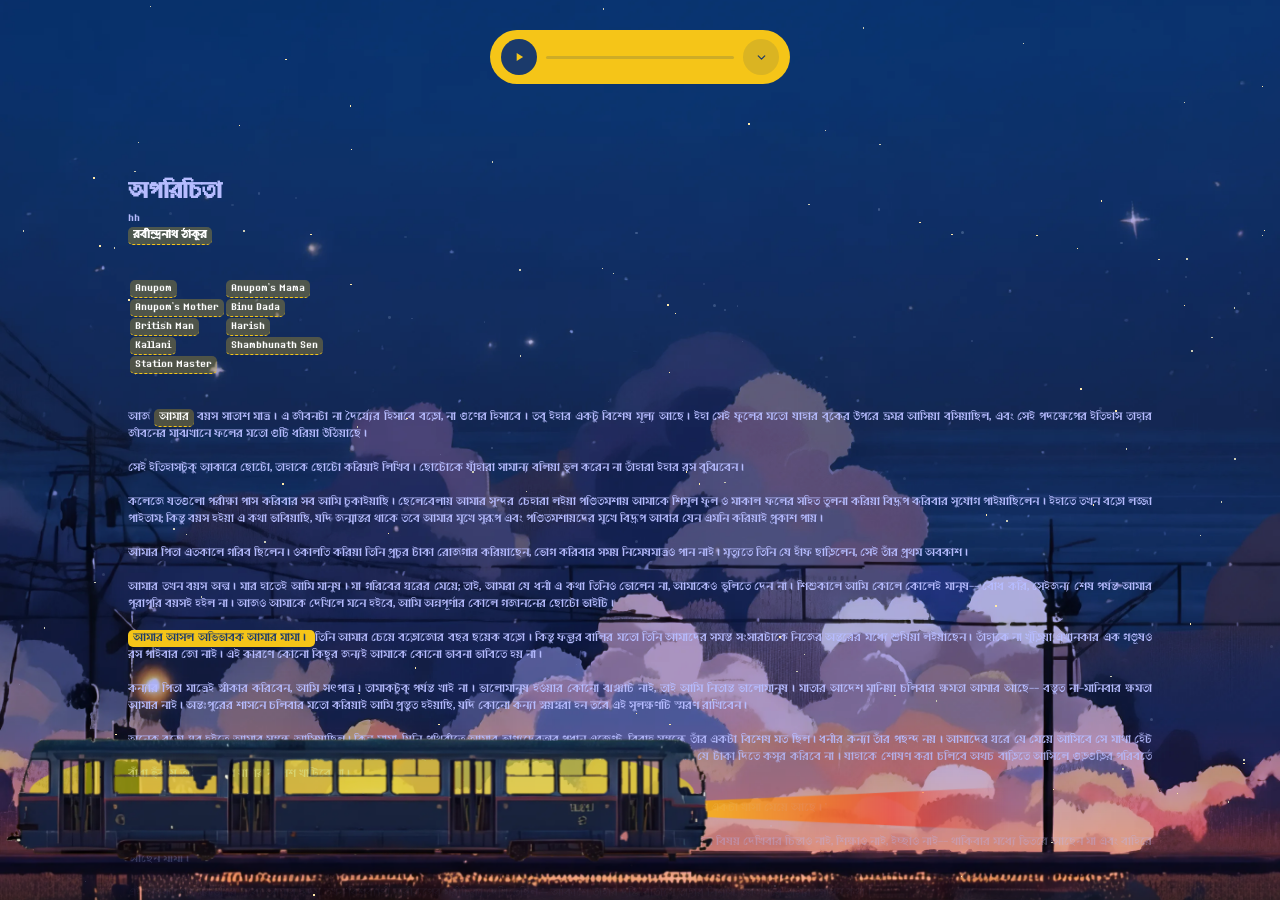
==== commit 7a508383: "updateJ" ====
--- a/nddn.html
+++ b/nddn.html
@@ -529,11 +529,11 @@
       opacity: 00;
       pointer-events: none;
       background: linear-gradient(145deg,
-      rgba(255, 235, 168, 1) 0%,
-      rgba(255, 235, 170, 1) 40%,
-      rgba(255, 222, 130, 1) 100%
-    );;
-   
+          rgba(255, 235, 168, 1) 0%,
+          rgba(255, 235, 170, 1) 40%,
+          rgba(255, 222, 130, 1) 100%);
+      ;
+      
     }
     
     .cbbl.show {
@@ -550,7 +550,7 @@
       overflow: scroll;
       padding: 10px;
       color: #7A3800;
-     
+      
     }
     
     
@@ -587,7 +587,7 @@
     
     
     #comprehensionQ {
-     filter: drop-shadow(0px 0px 10px white);
+      filter: drop-shadow(0px 0px 10px white);
       
       pointer-events: none;
       z-index: 100;
@@ -607,7 +607,7 @@
     }
     
     #comprehensionQTxt {
-    
+      
       color: white;
       position: fixed;
       height: 18vw;
@@ -624,7 +624,7 @@
       transition: 0.5s all ease;
     }
     
-   
+    
     
     #comprehensionQTxt.show {
       bottom: 16px;
@@ -720,8 +720,31 @@
     <span onclick="toggleComprehensionQ('a','b')">hh</span>
     <h4><span onclick="toggleImg(this,'rabindranath_tagore')" class="char">রবীন্দ্রনাথ ঠাকুর</span></h4>
     <br><br>
+    <table>
+  <tr>
+    <td><span onclick="toggleImg(this,'anupom')" class="char">Anupom</span></td>
+    <td><span onclick="toggleImg(this,'anupoms_mama')" class="char">Anupom's Mama</span></td>
+  </tr>
+  <tr>
+    <td><span onclick="toggleImg(this,'anupoms_mother')" class="char">Anupom's Mother</span></td>
+    <td><span onclick="toggleImg(this,'binu_dada')" class="char">Binu Dada</span></td>
+  </tr>
+  <tr>
+    <td><span onclick="toggleImg(this,'british_man')" class="char">British Man</span></td>
+    <td><span onclick="toggleImg(this,'harish')" class="char">Harish</span></td>
+  </tr>
+  <tr>
+    <td><span onclick="toggleImg(this,'kallani')" class="char">Kallani</span></td>
+    <td><span onclick="toggleImg(this,'shambhunath_sen')" class="char">Shambhunath Sen</span></td>
+  </tr>
+  <tr>
+    <td><span onclick="toggleImg(this,'station_master')" class="char">Station Master</span></td>
+    <td></td>
+  </tr>
+</table>
+    <br><br>
     <p>
-      আজ <span onclick="toggleImg(this,'anupom')" class="char">আমার</span> বয়স সাতাশ মাত্র । এ জীবনটা না দৈর্ঘ্যের হিসাবে বড়ো, না গুণের হিসাবে । তবু ইহার একটু বিশেষ মূল্য আছে । ইহা সেই ফুলের মতো যাহার বুকের উপরে ভ্রমর আসিয়া বসিয়াছিল, এবং সেই পদক্ষেপের ইতিহাস তাহার জীবনের মাঝখানে ফলের মতো গুটি ধরিয়া উঠিয়াছে ।
+      আজ <span onclick="toggleImg(this,'kallani')" class="char">আমার</span> বয়স সাতাশ মাত্র । এ জীবনটা না দৈর্ঘ্যের হিসাবে বড়ো, না গুণের হিসাবে । তবু ইহার একটু বিশেষ মূল্য আছে । ইহা সেই ফুলের মতো যাহার বুকের উপরে ভ্রমর আসিয়া বসিয়াছিল, এবং সেই পদক্ষেপের ইতিহাস তাহার জীবনের মাঝখানে ফলের মতো গুটি ধরিয়া উঠিয়াছে ।
       <br><br>
       
       সেই ইতিহাসটুকু আকারে ছোটো, তাহাকে ছোটো করিয়াই লিখিব । ছোটোকে যাঁহারা সামান্য বলিয়া ভুল করেন না তাঁহারা ইহার রস বুঝিবেন ।
@@ -1117,24 +1140,63 @@
         restartAnimation();
         //
         if (src == "rabindranath_tagore") {
-          xxx.innerHTML = `<div>আমার নাম রবীন্দ্রনাথ ঠাকুর । আমার জন্ম ১৮৬১ খ্রিষ্টাব্দের ৭ই মে(১২৬৮ বঙ্গাব্দের ২৫শে বৈশাখ) কলকাতার জোড়াসাকোর ঠাকুর পরিবারে । আমার পিতা দেবেন্দ্রনাথ ঠাকুর,  মাতা সারদা দেবী । বিশ্বকবি অভিধায় সম্ভাষিত আমি । 
+          xxx.innerHTML = `<div>আমার নাম রবীন্দ্রনাথ ঠাকুর । আমার জন্ম ১৮৬১ খ্রিষ্টাব্দের ৭ই মে(১২৬৮ বঙ্গাব্দের ২৫শে বৈশাখ) কলকাতার জোড়াসাকোর ঠাকুর পরিবারে । আমার পিতা দেবেন্দ্রনাথ ঠাকুর,  মাতা সারদা দেবী । বিশ্বকবি অভিধায় সম্ভাষিত আমি । <br><br>
 আমিই বাংলা সাহিত্যের প্রথম সার্থক ছোটগল্প রচয়িতা এবং বাংলা ছােটগল্পের শ্রেষ্ঠ শিল্পী । আমার লেখনীতেই বাংলা
 ছােটগল্পের উদ্ভব, বিকাশ ও সমৃদ্ধি ঘটেছে । বলা হয়ে থাকে আমার ছােটগল্প বিশ্বসাহিত্যের শ্রেষ্ঠ ছোটগল্পগুলাের সমতুল্য । ১২৮৪
 বঙ্গাব্দে মাত্র ষােল বছর বয়সে "ভিখারিনী" গল্প রচনার মাধ্যমে ছােটগল্প লেখক হিসেবে আমার আত্মপ্রকাশ ঘটে । 
 এর পর থেকে জীবনের প্রায় শেষ দিন পর্যন্ত দীর্ঘ ছৌষট্টি বছরে আমি অখণ্ড 'গল্পগুচ্ছে' সংকলিত ৯৫টি ছোটগল্প
 রচনা করেছি । এর বাইরে 'সে', 'গল্পসল্প' এবং 'লিপিকা' গ্রন্থে আমার আরও গল্প সংকলিত হয়েছে । 
-আমার রচিত সর্বশেষ গল্পটির নাম 'মুসলমানীর গল্প' । 
+আমার রচিত সর্বশেষ গল্পটির নাম 'মুসলমানীর গল্প' । <br><br>
 পারিবারিক জমিদারি তদারকির সূত্রে কুষ্টিয়ার শিলাইদহে বসবাসের কালপর্বই আমার ছােটগল্প রচনার স্বর্ণযূগ । 
 'সোনার তরী' কাব্যের শ্রেষ্ঠ কবিতাগুলোও আমি একই সময়ে রচনা করেছি । প্রকৃতির পটে জীবনকে স্থাপন করে
 জীবনের গীতময় বিশ্বজনীন প্রকাশই আমার গল্পের শ্রেষ্ঠ সম্পদ । তবে বিশ শতকে রচিত গল্পে প্রকৃতি ও গীতময়তার
-স্থলে আমি বাস্তবতাই প্রাধান্য দিয়েছি । গল্পকার হিসেবে আমি যেমন বরেণ্য, ঔপন্যাসিক হিসেবেও বাংলা সাহিত্যে আমার
+স্থলে আমি বাস্তবতাই প্রাধান্য দিয়েছি । <br><br>গল্পকার হিসেবে আমি যেমন বরেণ্য, ঔপন্যাসিক হিসেবেও বাংলা সাহিত্যে আমার
 স্থান সুনির্দিষ্ট  । আমার রচিত উপন্যাসগুলোর মধ্যে 'চোখের বালি','গােরা', 'চতুরঙ্গ','ঘরে-বাইরে','শেষের কবিতা',
 'যােগাযােগ' বাংলা উপন্যাসের শ্রেষ্ঠ নিদর্শন হিসেবে ধরা হয় । নাটক রচনার ক্ষেত্রেও আমার শ্রেষ্ঠত্ব অবিসংবাদিত । আমার রচিত
-নাটকগুলাের মধ্যে বিশেষভাবে উল্লেখযাগ্য হলো : 'রাজা', 'আচলায়তন','ডাকঘর', 'মুক্তধারা' , 'রক্তকরবী' । 
+নাটকগুলাের মধ্যে বিশেষভাবে উল্লেখযাগ্য হলো : 'রাজা', 'আচলায়তন','ডাকঘর', 'মুক্তধারা' , 'রক্তকরবী' । <br><br>
 ১৯৪১ খ্রিষ্টব্দের ৭ই আগস্ট (১৩৪৮ বঙ্গাব্দের ২২শে শ্রাবণ) জোড়াসাঁকোর ঠাকুরবাড়িতে আমার জীবনাবসান ঘটে । </div>`;
         } else if (src == "anupom") {
-          xxx.innerHTML = "<div>hello</div>"
+          xxx.innerHTML = `<div>আমি অনুপম। এককালে আমার বয়স সাতাশ ছিল, আজ আমি বয়সে বড় হয়েছি ঠিকই, কিন্তু নিজের কাছে আমি আজও সেই 'মাকাল ফল' হয়েই রয়ে গেলাম। <br><br>
+          পণ্ডিতমশাই ঠিকই বলতেন—বাইরে থেকে দেখতে আমি চমৎকার, কিন্তু ভেতরে কোনো শাঁস নেই। আমার নিজের বলতে কোনো মত ছিল না, কোনো জোর ছিল না। মা আর মামার কোল ঘেঁষে বড় হয়েছি, ওটাই আমার জগৎ ছিল।<br><br>
+          সেদিন বিয়ের আসরে যখন মামা স্যাকরা ডেকে গয়না মাপছিলেন, আমি ভেতরে ভেতরে কুঁকড়ে যাচ্ছিলাম, কিন্তু আমার মুখ দিয়ে টুঁ শব্দটিও বেরোয়নি। শম্ভুনাথবাবু যখন এসে আমাকে জিজ্ঞেস করলেন যে এতে আমার মত আছে কি না, আমি ঘাড় হেঁট করে রইলাম। একটা অন্যায়ের প্রতিবাদ করার মতো মেরুদণ্ড আমার ছিল না!<br><br>কানপুরের স্টেশনে সেই কল্যাণীকে দেখে আমার বুকের ভেতরটা হু হু করে উঠল। ওর কণ্ঠস্বর যেন আমার আত্মার ভেতর গিয়ে বিঁধল—'জায়গা আছে!' আজ আমি বুঝতে পারি, কী অমূল্য রত্ন আমি আমার বোকামিতে হারিয়েছি। ও আমাকে গ্রহণ করেনি, তাতে আমার কোনো ক্ষোভ নেই। <br><br>আমি এখন ওর কাজের সঙ্গী হয়ে, ওর আশেপাশে থেকেই আমার বাকি জীবন কাটিয়ে দিতে চাই। এটাই আমার প্রায়শ্চিত্ত।"</div>`;
+        } else if (src == "station_master") {
+          xxx.innerHTML = `<div>আমি কানপুর স্টেশনের মাস্টার। সেই রাতে যখন প্রথম শ্রেণির কামরা থেকে ওই ইংরেজ সাহেবরা মেয়েটিকে আর তার সঙ্গীদের নামিয়ে দিতে চেয়েছিল, আমি সেখানে উপস্থিত ছিলাম। আমি ভেবেছিলাম হয়তো অন্য সবার মতো এই মেয়েটিও ভয় পেয়ে কামরা ছেড়ে দেবে। কিন্তু কী তার চোখের তেজ! কী অটল তার কণ্ঠস্বর! সে যখন সাহসের সাথে নিজের অধিকারের দাবি জানাল, তখন আমি অবাক হয়ে তাকিয়ে ছিলাম। এমন তেজস্বিনী বাঙালি মেয়ে আমি আগে দেখিনি। আমি শুধু আমার দায়িত্ব পালন করতে চেয়েছিলাম, কিন্তু সেই মুহূর্তে ওই মেয়েটির সাহস দেখে আমি নিজেও তার প্রতি এক গভীর শ্রদ্ধা অনুভব করেছিলাম।</div>`;
+        } else if (src == "shambhunath_sen") {
+          xxx.innerHTML = `<div>আমি শম্ভুনাথ সেন, পেশায় ডাক্তার। আমি চিরকালই আড়ম্বরহীন, চুপচাপ একজন মানুষ। আমার যা কিছু সঞ্চয়, সব তো আমার একমাত্র মেয়ে কল্যাণীর জন্যই। ভেবেছিলাম, একটা ভালো পাত্রের হাতে মেয়েটাকে সঁপে দিয়ে আমি নিশ্চিন্ত হব। কিন্তু বিয়ের আসরে ওরা যা করল, সেটা শুধু অসভ্যতাই ছিল না, ছিল চরম নীচতা।
+          <br><br>
+          ওরা আমার মেয়েটাকে একটা কেনাবেচার সামগ্রী ভেবেছিল! আমার দেওয়া গয়নায় সন্দেহ? আমার সততায় সন্দেহ? আর যে ছেলে নিজের চোখের সামনে হবু স্ত্রীর পিতাকে অপমানিত হতে দেখেও টুঁ শব্দ করার সাহস রাখে না, তার হাতে আমার কল্যাণীকে তুলে দেওয়া আর জল্লাদের হাতে তুলে দেওয়া সমান। তাই আমি বিন্দুমাত্র দ্বিধা না করে অত্যন্ত শান্ত গলায় বলেছিলাম, 'আমার মেয়ের গহনা আমি চুরি করিব, এ কথা যারা মনে করে, তাদের হাতে আমি মেয়ে দিতে পারি না।' ওরা হয়তো ভেবেছিল পাত্রপক্ষ বলে আমি ওদের সব অন্যায় মুখ বুজে মেনে নেব। কিন্তু আমি একজন পিতা, আর পিতার আত্মমর্যাদাবোধ যে কোনো কিছুর চেয়ে বড়, সেদিন আমি ওদের সেটা বুঝিয়ে দিয়েছিলাম।</div>`;
+        } else if (src == "shambhunath_sens_friend") {
+          xxx.innerHTML = `<div></div>`;
+        } else if (src == "kallani") {
+          xxx.innerHTML = `<div>আমি কল্যাণী। আমি কোনো জড়বস্তু নই, কোনো পণ্য নই যে টাকার জোরে বা সমাজের দোহাই দিয়ে কেউ আমাকে কিনে নেবে। সেদিন বিয়ের পিঁড়িতে বসার আগে যখন শুনলাম, আমার হবু স্বামী আর তার মামা আমার বাবার সততাকে অবিশ্বাস করে গয়না মাপতে স্যাকরা এনেছে— আমার ভেতরটা ঘৃণায় রি রি করে উঠেছিল। যে সম্পর্কের শুরুতেই কোনো সম্মান নেই, বিশ্বাস নেই, সেখানে আমি নিজেকে সঁপে দেব ?
+  <br><br>
+  আমার বাবা আমার জন্য মাথা নিচু করবেন, সমাজপতিদের কাছে অপমানিত হবেন, এটা আমি কোনো ভাবেই মেনে নিতে পারতাম না। তাই সেদিন আমি নিজেই সিদ্ধান্ত নিয়েছিলাম, এই বিয়ে আমি করব না। হ্যাঁ, সমাজ হয়তো অনেক কথা বলেছে, কিন্তু আমি আমার আত্মসম্মান বিকিয়ে দিইনি। আমি এখন সম্পূর্ণ মুক্ত। নারীশিক্ষার প্রসারে ও মাতৃভূমির সেবায় আমি আমার জীবন উৎসর্গ করেছি। কানপুরে রেলগাড়িতে অনুপমকে দেখে আমার রাগ হয়নি, বরং করুণা হয়েছিল। আমি তাকে স্পষ্ট জানিয়ে দিয়েছি— আমার জীবনে কোনো পুরুষের ছায়ার আর প্রয়োজন নেই। আমি আমার নিজের আলোয় পথ চলতে শিখেছি</div>`;
+        } else if (src == "hindustani_servant") {
+          xxx.innerHTML = `<div></div>`;
+        } else if (src == "harish") {
+          xxx.innerHTML = `<div>
+          
+          আমি হরিষ, অনুপমের বন্ধু। আমি কানপুরে থাকি। ছুটিতে কলকাতায় এসে গল্পচ্ছলে আমিই তো প্রথম কল্যাণীর রূপের বর্ণনা দিয়ে অনুপমের মনে বিয়ের একটা রঙিন স্বপ্ন বুনে দিয়েছিলাম। আমি কথায় কথায় আড্ডা জমাতে পারি, হাসিখুশিতে মাতিয়ে রাখতে আমার জুড়ি নেই।
+          <br><br>
+          কিন্তু বিয়ের রাতে ওই থমথমে পরিবেশ, মামার ওই গহনা মাপার অদ্ভুত জেদ, আর অন্যদিকে শম্ভুনাথবাবুর সেই শান্ত অথচ বজ্রকঠিন প্রত্যাখ্যান—সব মিলিয়ে এমন একটা পরিস্থিতির সৃষ্টি হলো যে, আমার মতো বাচাল মানুষেরও মুখে রা সরছিল না। আমি তো শুধু চেয়েছিলাম বন্ধুর একটা ভালো বিয়ে হোক। কিন্তু মামার লোভ আর অনুপমের মেরুদণ্ডহীনতা সব কিছু এমনভাবে শেষ করে দিল যে, বন্ধু হিসেবে আমারও খুব গ্লানি হয়। একটা সাজানো বাগান চোখের সামনে নিমিষে কীভাবে শুকিয়ে গেল, তার নীরব সাক্ষী হয়ে রইলাম আমি।
+          </div>`;
+        } else if (src == "british_man") {
+          xxx.innerHTML = `<div>আমি ব্রিটিশ রাজের একজন উচ্চপদস্থ কর্মকর্তা। আমি অভ্যস্ত যে এদেশের মানুষ আমাকে দেখলে মাথা নত করবে, প্রথম শ্রেণির কামরায় আমার সামনে কেউ বসার সাহস দেখাবে না। কিন্তু সেদিন সেই স্টেশনে একটি সামান্য ভারতীয় মেয়ে আমার চোখের দিকে তাকিয়ে সগর্বে প্রতিবাদ করল! আমি তাকে আর তার পরিবারকে নামিয়ে দেওয়ার চেষ্টা করেছিলাম, ভেবেছিলাম ক্ষমতার ভয় দেখালে সে নতিস্বীকার করবে। কিন্তু তার যুক্তির কাছে আমাকে পিছু হটতে হলো। একজন নেটিভের কাছ থেকে এমন অপমান আমি আশা করিনি, কিন্তু তার ব্যক্তিত্বের কাছে আমার গায়ের জোর সেদিন হার মেনেছিল।</div>`;
+        } else if (src == "anupoms_mother") {
+          xxx.innerHTML = `<div>
+          আমি অনুপমের মা। এই সংসারে আমার ভাই অর্থাৎ অনুপমের মামাই সব। আমি ছোটবেলা থেকেই অনুপমকে এমনভাবে আগলে রেখেছি যেন ওর গায়ে বাইরের কোনো আঁচ না লাগে। ও তো আমার কোল-ঘেঁষা ছেলে, ওর নিজের কোনো মত নেই—আমি আর মামা যা বলি তা-ই ওর কাছে চূড়ান্ত। বিয়ের আসরে যখন মামা গয়না মাপছিলেন, তখন আমি চুপচাপ ভেতরেই ছিলাম। আমাদের মনে হয়েছিল এটাই নিয়ম, এতে অন্যায়ের কী আছে? কিন্তু ওই ডাক্তারবাবু যখন বিয়ে ভেঙে দিয়ে আমাদের অপমান করে বিদায় করলেন, তখন আমার বুক ফেটে যাচ্ছিল। কিন্তু একবারও কি ভেবেছিলাম যে আমার ছেলের ভেতরের মানুষটাকে আমি কোনোদিন বড় হতে দিইনি? আজও অনুপম কানপুরে কল্যাণীর পেছনে ঘোরে, আর আমি একা একলা বসে ভাবি—কোথায় আমার ভুল হয়েছিল!
+          </div>`;
+        } else if (src == "anupoms_mama") {
+          xxx.innerHTML = `<div>আমি অনুপমের মামা। এই সংসারে আমার কথাই শেষ কথা, আমার বো নেরও সাধ্য নেই আমার কথার অবাধ্য হয়। আমার হিসাব খুব পরিষ্কার— ছেলের বিয়ে দেব, মো টা যৌ তুক পাব, আর মেয়ের বাবা চিরকাল আমাদের সামনে হাত কচলে দাঁড়াবে। শম্ভুনাথ সেনের তো টাকা - কড়ির অভাব নেই, আর ওই একটাই তো মেয়ে!সব তো আমাদের ঘরেই আসত। কিন্তু তাই বলে কি আমি বো কা ? কে আমাকে গ্যারান্টি দেবে যে গয়নায় খাদ মেশানো নেই ?
+  <br><br>
+  আমি তো শুধু আমার পাওনাটা বুঝে নিচ্ছিলাম, স্যাকরা ডেকে গয়না মেপেছি তো কী এমন মহাভারত অশুদ্ধ হয়ে গেছে ? সমাজের এটাই তো নিয়ম!কিন্তু ওই শম্ভুনাথের স্পর্ধা দেখো!সামান্য একটা ডাক্তার, সে কি না বিয়ের আসর থেকে আমাদের, মানে পাত্রপক্ষকে ঘাড় ধাক্কা দিয়ে বের করে দিল ? এত বড় অপমান!আমি ভেবেছিলাম মেয়েটা চিরকুমারী থেকে ধুঁকে ধুঁকে মরবে, আর ওর বাবা এসে আমার পায়ে ধরবে। কিন্তু না, ওরা কেউ এল না। আমার হিসাবের খাতায় এমন বিরাট ভুল কী করে হলো, সেটা ভেবে আমি আজও অবাক হই!</div>`;
+        } else if (src == "binu_dada") {
+          xxx.innerHtml = `<div>
+          আমি বিনু দাদা, অনুপমের পিস্তুতো ভাই। আমার স্বভাবটা একটু অন্যরকম—আমি কথা খুব কম বলি, কিন্তু যা বলি তা একেবারে খাঁটি। আমার রুচি খুব মার্জিত, তাই আমি যখন কল্যাণীর রূপ দেখে এসে অনুপমকে বললাম যে মেয়েটি 'খাঁটি সোনা', তখনই অনুপম বুঝতে পেরেছিল বিয়ের বাজার দর কত উঁচুতে। আমি তো চেয়েছিলাম আমার ভাইটি একটা উপযুক্ত জীবনসঙ্গিনী পাক। কিন্তু বিয়ের রাতে মামা আর শম্ভুনাথবাবুর জেদের মাঝে পড়ে সবকিছু যখন ভেঙে চুরমার হয়ে গেল, তখন আমি চুপ করে দেখা ছাড়া আর কিছুই করতে পারিনি। আমি বুঝেছিলাম, অনুপমের মতো মেরুদণ্ডহীন ছেলের ভাগ্যে এমন তেজস্বিনী মেয়ে শেষ পর্যন্ত টিকবে না।
+          </div>`;
         }
+        
+        
         // bring new character IN
         img.classList.add("show");
         xxx.classList.add("show");
